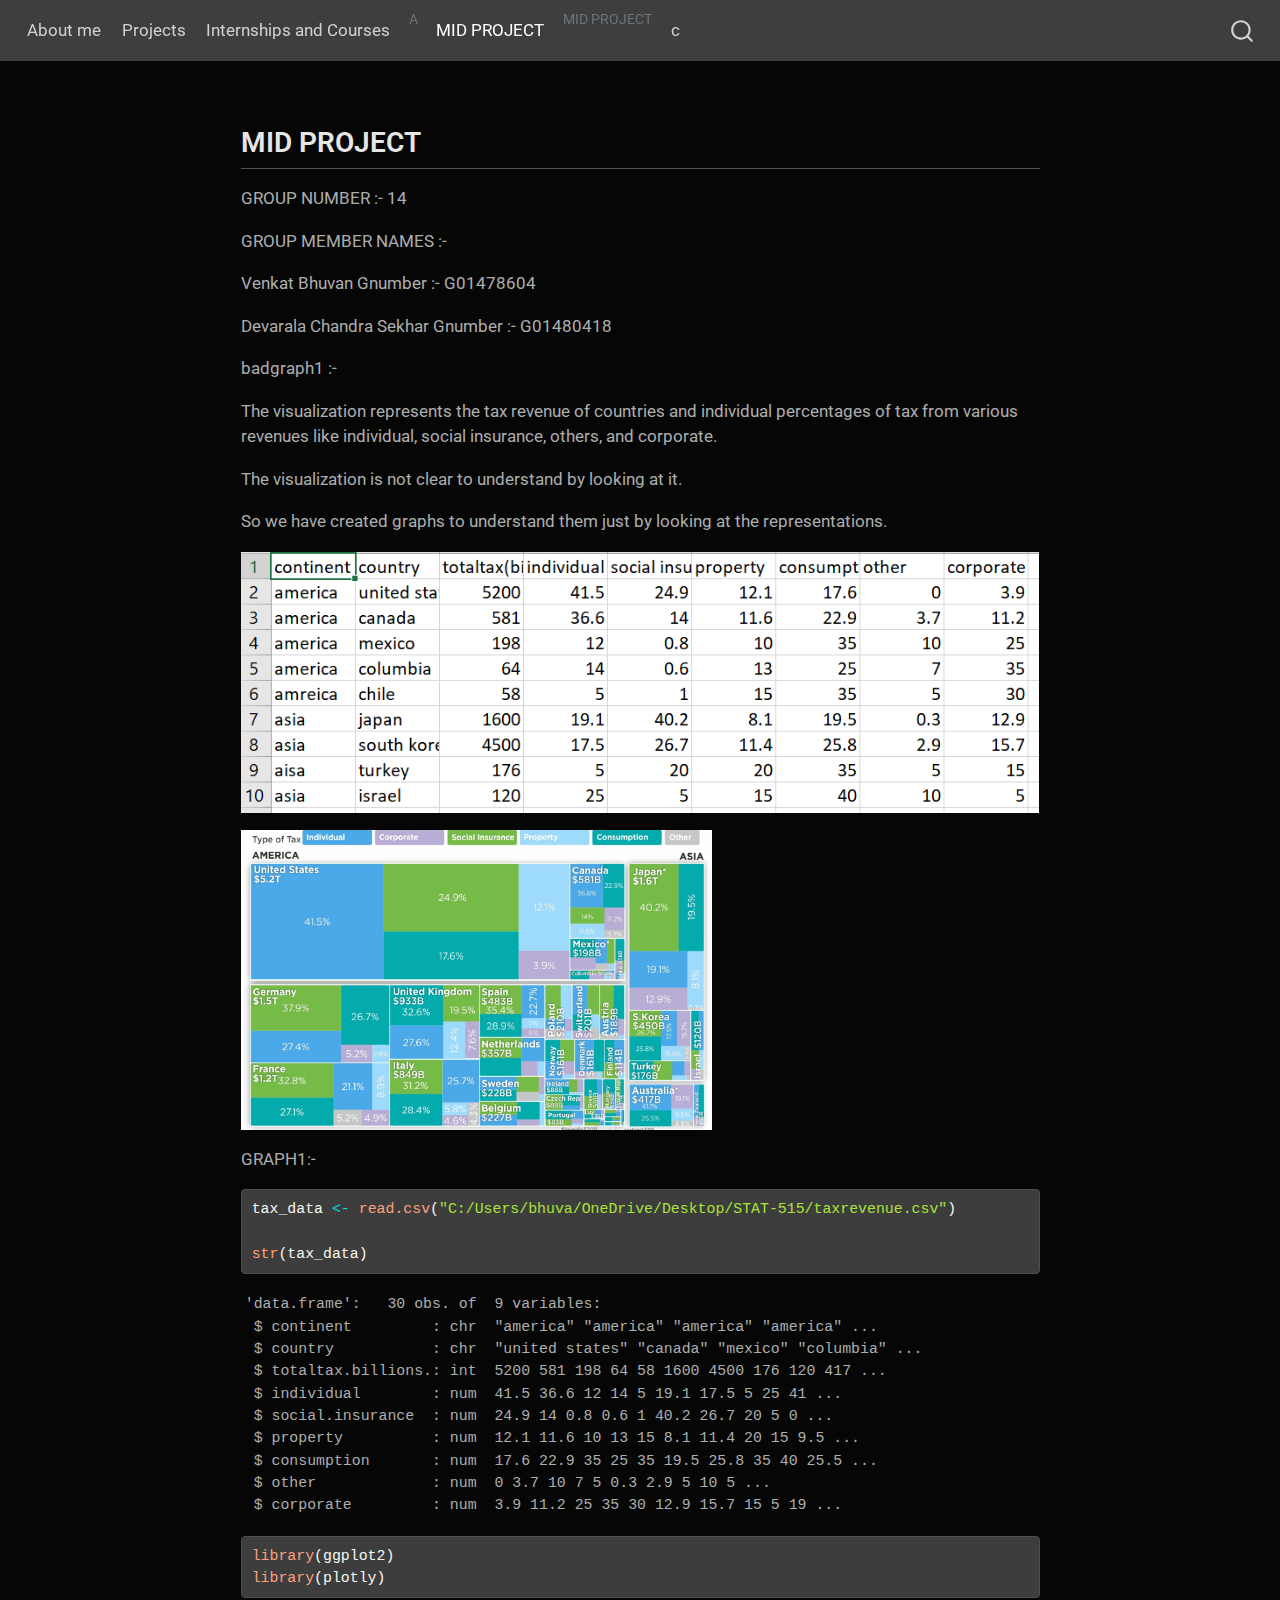
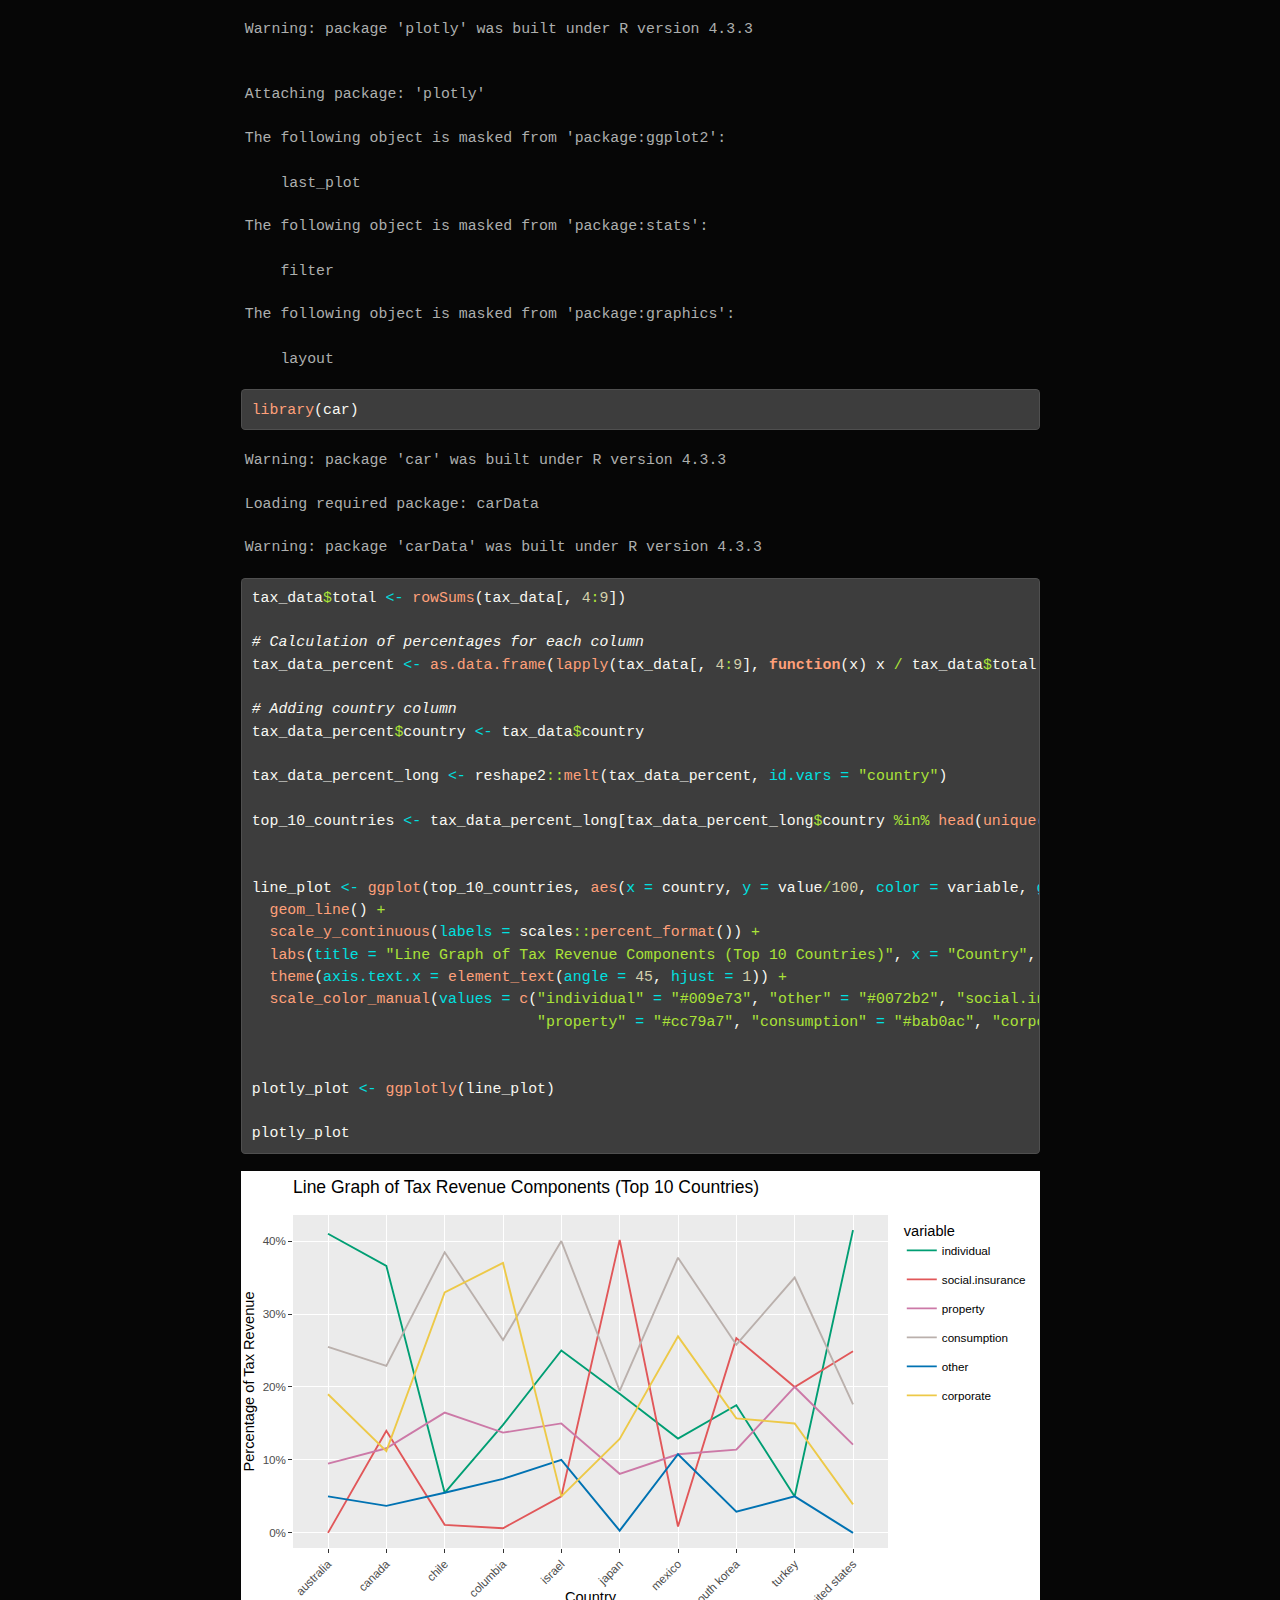
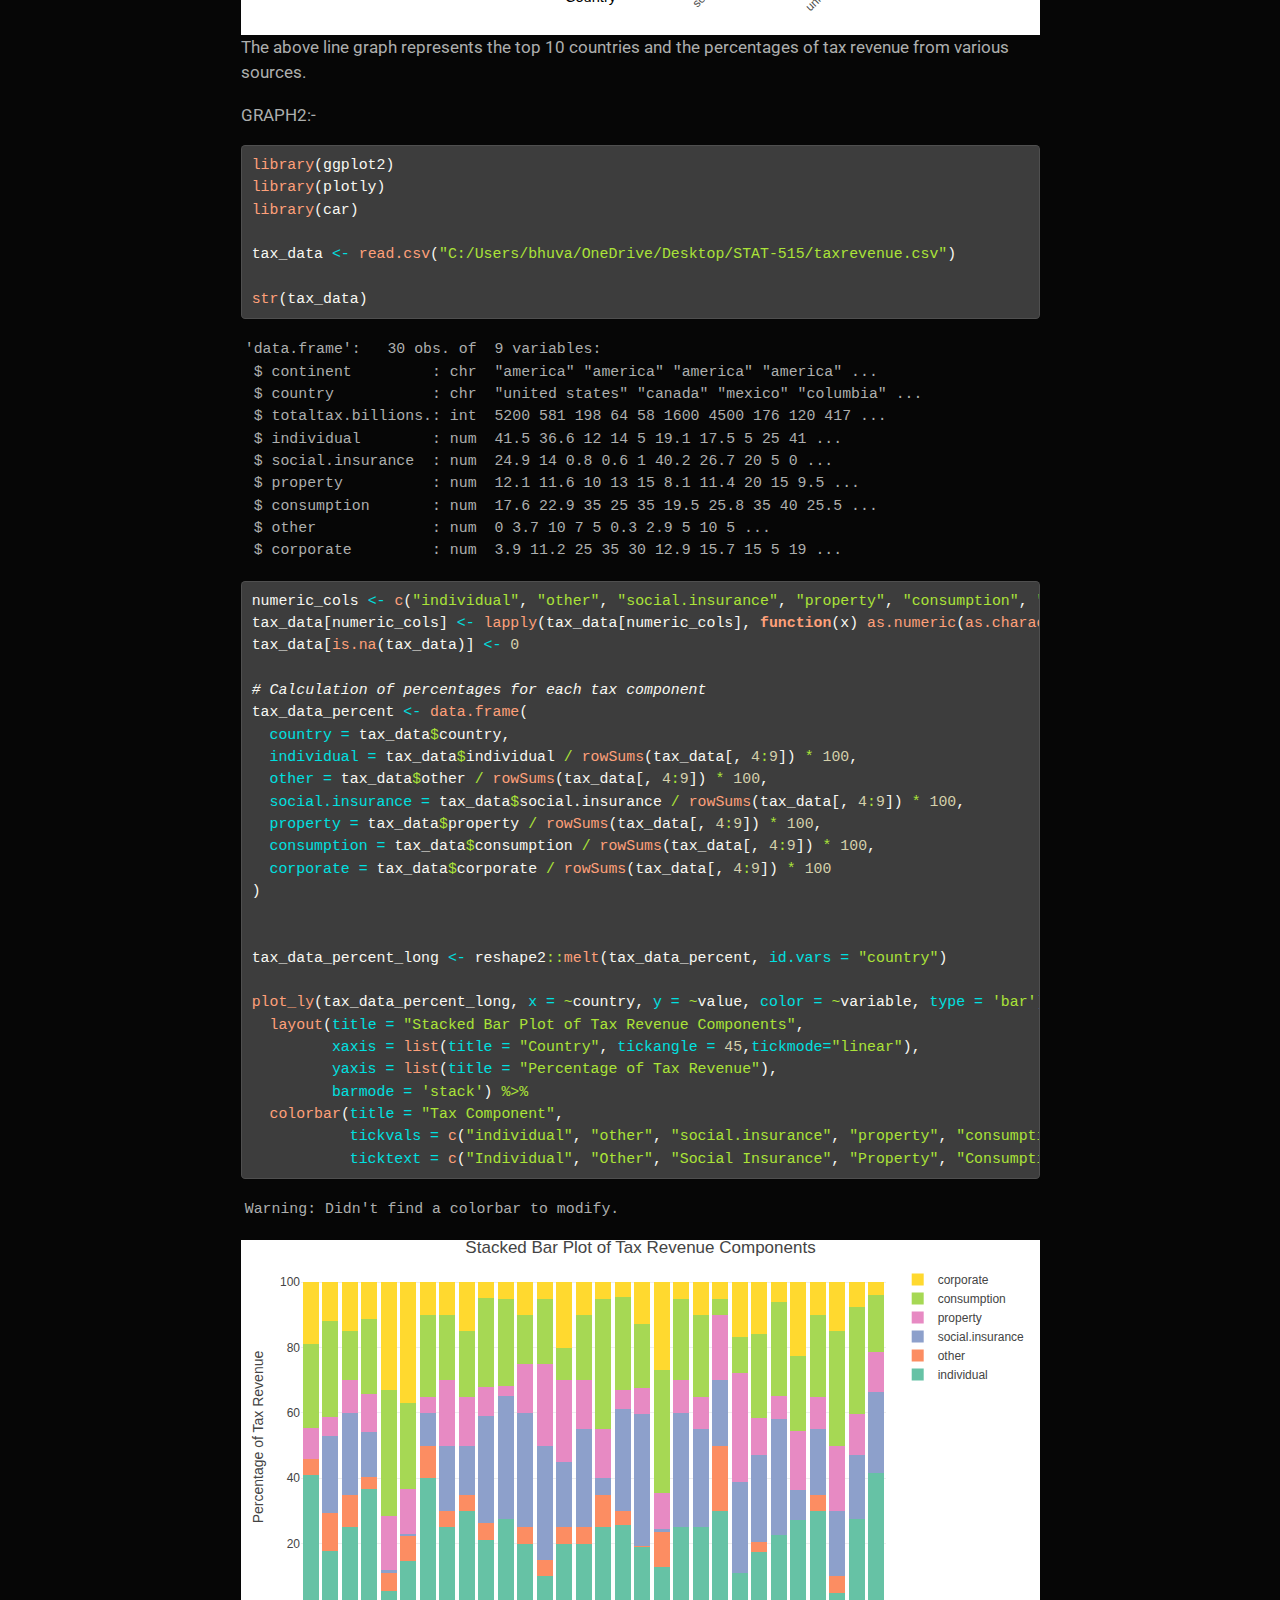
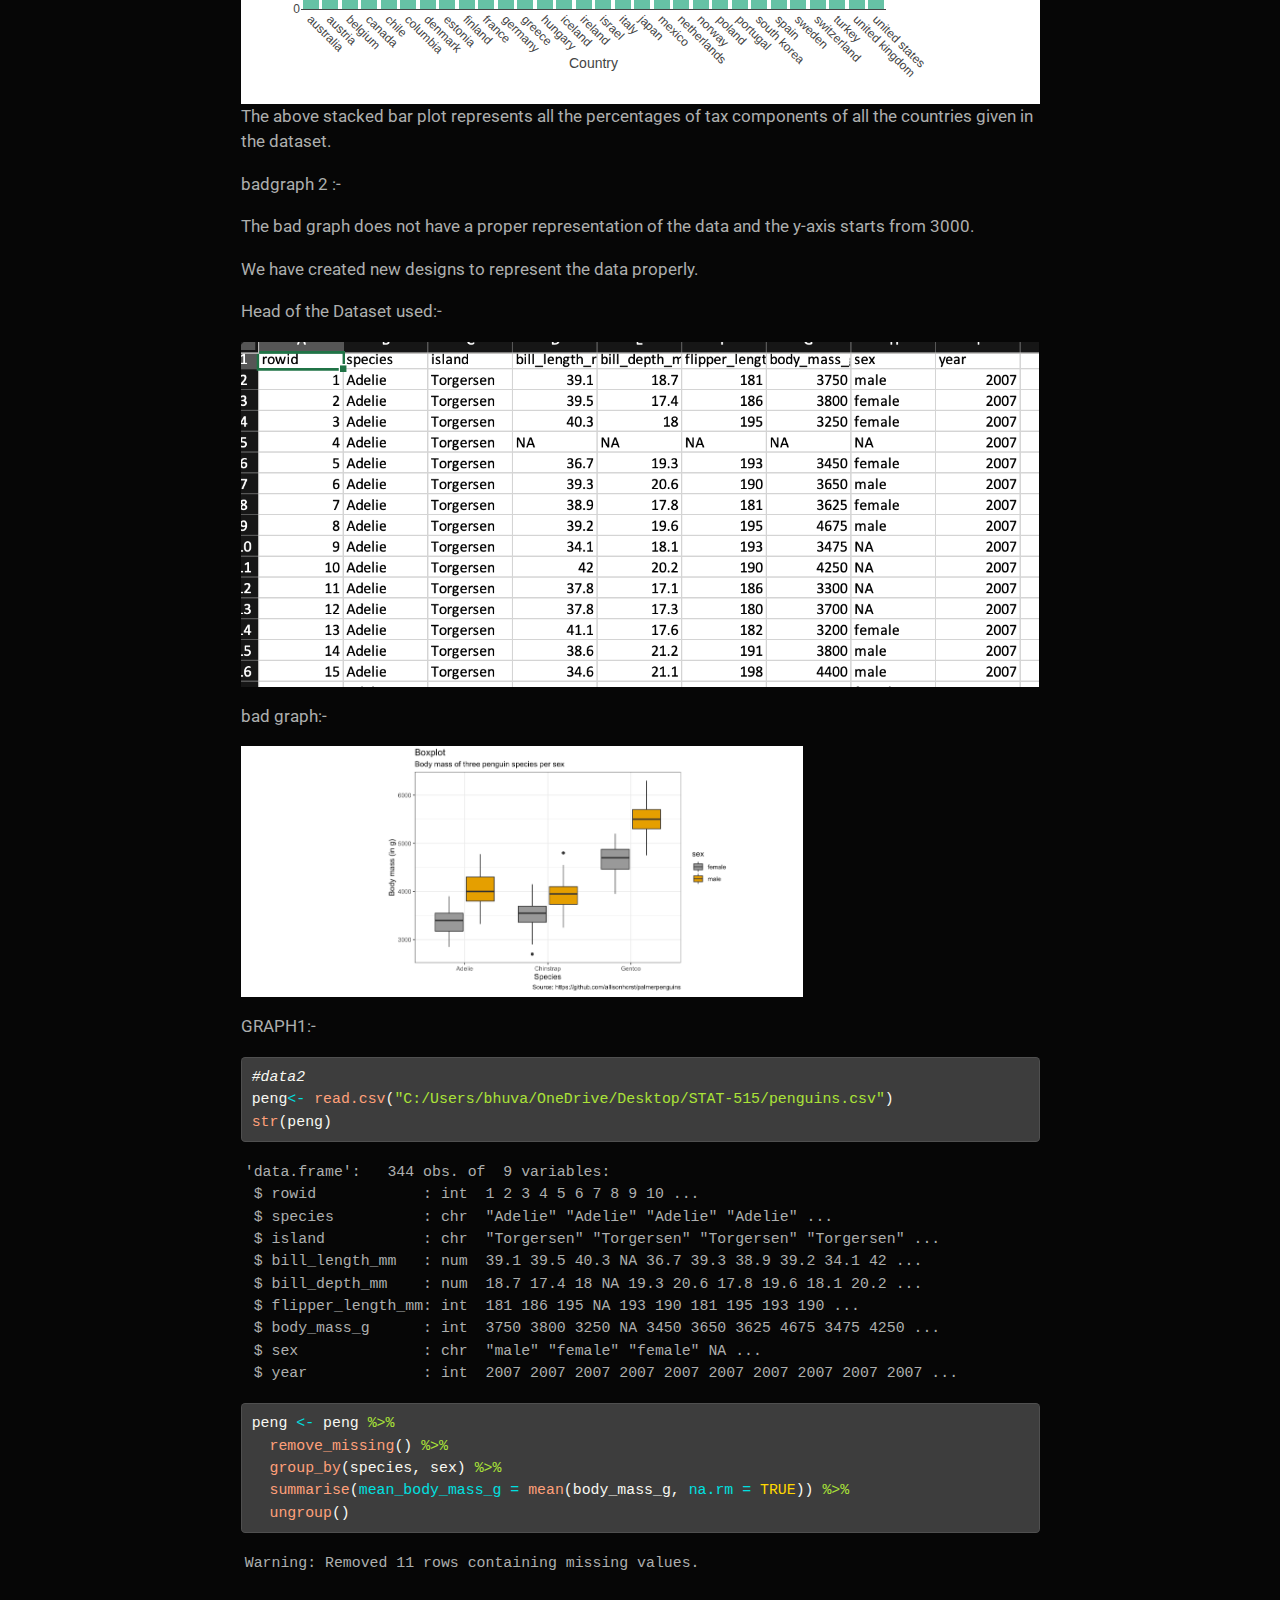
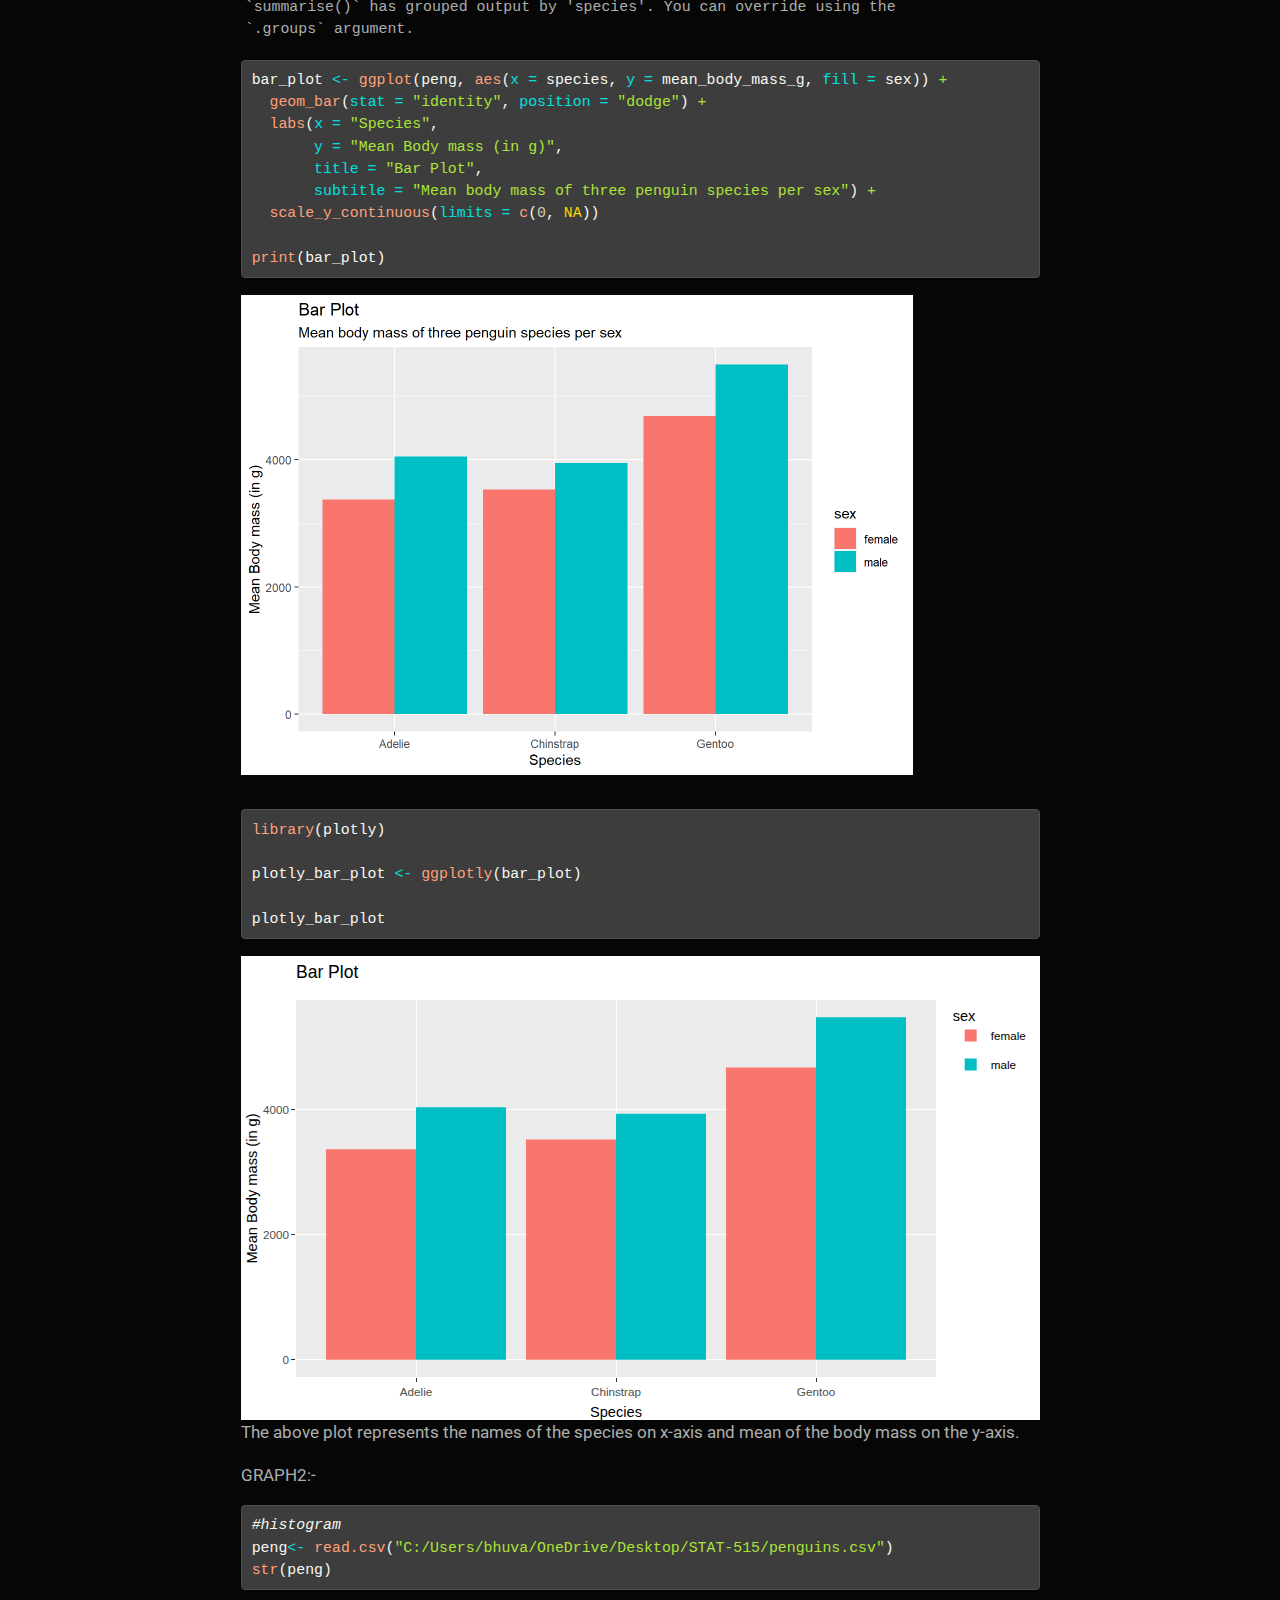
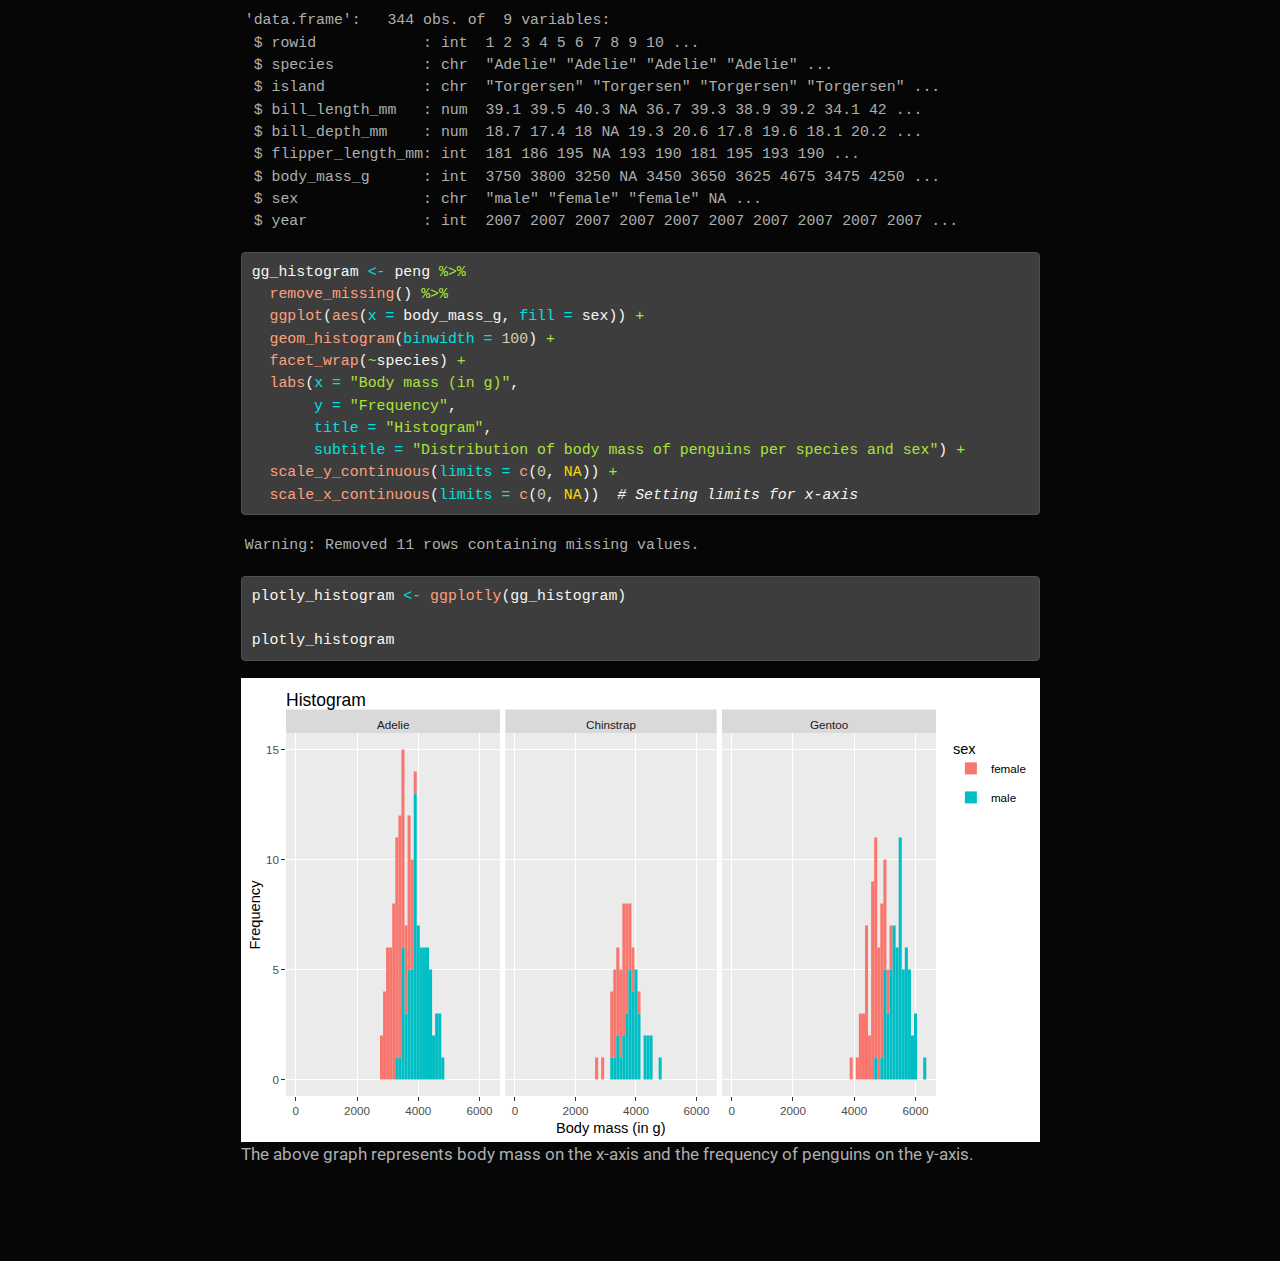
==== docs/midproject.html @ 43cacddb "mid" ====
<!DOCTYPE html>
<html xmlns="http://www.w3.org/1999/xhtml" lang="en" xml:lang="en"><head>

<meta charset="utf-8">
<meta name="generator" content="quarto-1.3.450">

<meta name="viewport" content="width=device-width, initial-scale=1.0, user-scalable=yes">


<title>midproject</title>
<style>
code{white-space: pre-wrap;}
span.smallcaps{font-variant: small-caps;}
div.columns{display: flex; gap: min(4vw, 1.5em);}
div.column{flex: auto; overflow-x: auto;}
div.hanging-indent{margin-left: 1.5em; text-indent: -1.5em;}
ul.task-list{list-style: none;}
ul.task-list li input[type="checkbox"] {
  width: 0.8em;
  margin: 0 0.8em 0.2em -1em; /* quarto-specific, see https://github.com/quarto-dev/quarto-cli/issues/4556 */ 
  vertical-align: middle;
}
/* CSS for syntax highlighting */
pre > code.sourceCode { white-space: pre; position: relative; }
pre > code.sourceCode > span { display: inline-block; line-height: 1.25; }
pre > code.sourceCode > span:empty { height: 1.2em; }
.sourceCode { overflow: visible; }
code.sourceCode > span { color: inherit; text-decoration: inherit; }
div.sourceCode { margin: 1em 0; }
pre.sourceCode { margin: 0; }
@media screen {
div.sourceCode { overflow: auto; }
}
@media print {
pre > code.sourceCode { white-space: pre-wrap; }
pre > code.sourceCode > span { text-indent: -5em; padding-left: 5em; }
}
pre.numberSource code
  { counter-reset: source-line 0; }
pre.numberSource code > span
  { position: relative; left: -4em; counter-increment: source-line; }
pre.numberSource code > span > a:first-child::before
  { content: counter(source-line);
    position: relative; left: -1em; text-align: right; vertical-align: baseline;
    border: none; display: inline-block;
    -webkit-touch-callout: none; -webkit-user-select: none;
    -khtml-user-select: none; -moz-user-select: none;
    -ms-user-select: none; user-select: none;
    padding: 0 4px; width: 4em;
  }
pre.numberSource { margin-left: 3em;  padding-left: 4px; }
div.sourceCode
  {   }
@media screen {
pre > code.sourceCode > span > a:first-child::before { text-decoration: underline; }
}
</style>


<script src="site_libs/quarto-nav/quarto-nav.js"></script>
<script src="site_libs/quarto-nav/headroom.min.js"></script>
<script src="site_libs/clipboard/clipboard.min.js"></script>
<script src="site_libs/quarto-search/autocomplete.umd.js"></script>
<script src="site_libs/quarto-search/fuse.min.js"></script>
<script src="site_libs/quarto-search/quarto-search.js"></script>
<meta name="quarto:offset" content="./">
<script src="site_libs/quarto-html/quarto.js"></script>
<script src="site_libs/quarto-html/popper.min.js"></script>
<script src="site_libs/quarto-html/tippy.umd.min.js"></script>
<script src="site_libs/quarto-html/anchor.min.js"></script>
<link href="site_libs/quarto-html/tippy.css" rel="stylesheet">
<link href="site_libs/quarto-html/quarto-syntax-highlighting-dark.css" rel="stylesheet" id="quarto-text-highlighting-styles">
<script src="site_libs/bootstrap/bootstrap.min.js"></script>
<link href="site_libs/bootstrap/bootstrap-icons.css" rel="stylesheet">
<link href="site_libs/bootstrap/bootstrap.min.css" rel="stylesheet" id="quarto-bootstrap" data-mode="dark">
<script id="quarto-search-options" type="application/json">{
  "location": "navbar",
  "copy-button": false,
  "collapse-after": 3,
  "panel-placement": "end",
  "type": "overlay",
  "limit": 20,
  "language": {
    "search-no-results-text": "No results",
    "search-matching-documents-text": "matching documents",
    "search-copy-link-title": "Copy link to search",
    "search-hide-matches-text": "Hide additional matches",
    "search-more-match-text": "more match in this document",
    "search-more-matches-text": "more matches in this document",
    "search-clear-button-title": "Clear",
    "search-detached-cancel-button-title": "Cancel",
    "search-submit-button-title": "Submit",
    "search-label": "Search"
  }
}</script>
<script src="site_libs/htmlwidgets-1.6.4/htmlwidgets.js"></script>
<script src="site_libs/plotly-binding-4.10.4/plotly.js"></script>
<script src="site_libs/typedarray-0.1/typedarray.min.js"></script>
<script src="site_libs/jquery-3.5.1/jquery.min.js"></script>
<link href="site_libs/crosstalk-1.2.1/css/crosstalk.min.css" rel="stylesheet">
<script src="site_libs/crosstalk-1.2.1/js/crosstalk.min.js"></script>
<link href="site_libs/plotly-htmlwidgets-css-2.11.1/plotly-htmlwidgets.css" rel="stylesheet">
<script src="site_libs/plotly-main-2.11.1/plotly-latest.min.js"></script>


</head>

<body class="nav-fixed fullcontent">

<div id="quarto-search-results"></div>
  <header id="quarto-header" class="headroom fixed-top">
    <nav class="navbar navbar-expand-lg navbar-dark ">
      <div class="navbar-container container-fluid">
            <div id="quarto-search" class="" title="Search"></div>
          <button class="navbar-toggler" type="button" data-bs-toggle="collapse" data-bs-target="#navbarCollapse" aria-controls="navbarCollapse" aria-expanded="false" aria-label="Toggle navigation" onclick="if (window.quartoToggleHeadroom) { window.quartoToggleHeadroom(); }">
  <span class="navbar-toggler-icon"></span>
</button>
          <div class="collapse navbar-collapse" id="navbarCollapse">
            <ul class="navbar-nav navbar-nav-scroll me-auto">
  <li class="nav-item">
    <a class="nav-link" href="./pg1.html" rel="" target="">
 <span class="menu-text">About me</span></a>
  </li>  
  <li class="nav-item">
    <a class="nav-link" href="./pg2.html" rel="" target="">
 <span class="menu-text">Projects</span></a>
  </li>  
  <li class="nav-item">
    <a class="nav-link" href="./pg3.html" rel="" target="">
 <span class="menu-text">Internships and Courses</span></a>
  </li>  
  <li class="dropdown-header">
 <span class="menu-text">A</span></li>
  <li class="nav-item">
    <a class="nav-link active" href="./midproject.html" rel="" target="" aria-current="page">
 <span class="menu-text">MID PROJECT</span></a>
  </li>  
  <li class="dropdown-header">
 <span class="menu-text">Mid Project</span></li>
  <li class="nav-item">
    <a class="nav-link" href="./pg5.html" rel="" target="">
 <span class="menu-text">c</span></a>
  </li>  
</ul>
            <div class="quarto-navbar-tools ms-auto">
</div>
          </div> <!-- /navcollapse -->
      </div> <!-- /container-fluid -->
    </nav>
</header>
<!-- content -->
<div id="quarto-content" class="quarto-container page-columns page-rows-contents page-layout-article page-navbar">
<!-- sidebar -->
<!-- margin-sidebar -->
    
<!-- main -->
<main class="content" id="quarto-document-content">



<section id="mid-project" class="level2">
<h2 class="anchored" data-anchor-id="mid-project">MID PROJECT</h2>
<p>GROUP NUMBER :- 14</p>
<p>GROUP MEMBER NAMES :-</p>
<p>Venkat Bhuvan Gnumber :- G01478604</p>
<p>Devarala Chandra Sekhar Gnumber :- G01480418</p>
<p>badgraph1 :-</p>
<p>The visualization represents the tax revenue of countries and individual percentages of tax from various revenues like individual, social insurance, others, and corporate.</p>
<p>The visualization is not clear to understand by looking at it.</p>
<p>So we have created graphs to understand them just by looking at the representations.</p>
<p><img src="images/Screenshot 2024-03-11 135906.png" class="img-fluid"></p>
<p><img src="images/Screenshot 2024-03-10 205230-01.png" class="img-fluid" width="471"></p>
<p>GRAPH1:-</p>
<div class="cell">
<div class="sourceCode cell-code" id="cb1"><pre class="sourceCode r code-with-copy"><code class="sourceCode r"><span id="cb1-1"><a href="#cb1-1" aria-hidden="true" tabindex="-1"></a>tax_data <span class="ot">&lt;-</span> <span class="fu">read.csv</span>(<span class="st">"C:/Users/bhuva/OneDrive/Desktop/STAT-515/taxrevenue.csv"</span>)</span>
<span id="cb1-2"><a href="#cb1-2" aria-hidden="true" tabindex="-1"></a></span>
<span id="cb1-3"><a href="#cb1-3" aria-hidden="true" tabindex="-1"></a><span class="fu">str</span>(tax_data)</span></code><button title="Copy to Clipboard" class="code-copy-button"><i class="bi"></i></button></pre></div>
<div class="cell-output cell-output-stdout">
<pre><code>'data.frame':   30 obs. of  9 variables:
 $ continent         : chr  "america" "america" "america" "america" ...
 $ country           : chr  "united states" "canada" "mexico" "columbia" ...
 $ totaltax.billions.: int  5200 581 198 64 58 1600 4500 176 120 417 ...
 $ individual        : num  41.5 36.6 12 14 5 19.1 17.5 5 25 41 ...
 $ social.insurance  : num  24.9 14 0.8 0.6 1 40.2 26.7 20 5 0 ...
 $ property          : num  12.1 11.6 10 13 15 8.1 11.4 20 15 9.5 ...
 $ consumption       : num  17.6 22.9 35 25 35 19.5 25.8 35 40 25.5 ...
 $ other             : num  0 3.7 10 7 5 0.3 2.9 5 10 5 ...
 $ corporate         : num  3.9 11.2 25 35 30 12.9 15.7 15 5 19 ...</code></pre>
</div>
</div>
<div class="cell">
<div class="sourceCode cell-code" id="cb3"><pre class="sourceCode r code-with-copy"><code class="sourceCode r"><span id="cb3-1"><a href="#cb3-1" aria-hidden="true" tabindex="-1"></a><span class="fu">library</span>(ggplot2)</span>
<span id="cb3-2"><a href="#cb3-2" aria-hidden="true" tabindex="-1"></a><span class="fu">library</span>(plotly)</span></code><button title="Copy to Clipboard" class="code-copy-button"><i class="bi"></i></button></pre></div>
<div class="cell-output cell-output-stderr">
<pre><code>Warning: package 'plotly' was built under R version 4.3.3</code></pre>
</div>
<div class="cell-output cell-output-stderr">
<pre><code>
Attaching package: 'plotly'</code></pre>
</div>
<div class="cell-output cell-output-stderr">
<pre><code>The following object is masked from 'package:ggplot2':

    last_plot</code></pre>
</div>
<div class="cell-output cell-output-stderr">
<pre><code>The following object is masked from 'package:stats':

    filter</code></pre>
</div>
<div class="cell-output cell-output-stderr">
<pre><code>The following object is masked from 'package:graphics':

    layout</code></pre>
</div>
<div class="sourceCode cell-code" id="cb9"><pre class="sourceCode r code-with-copy"><code class="sourceCode r"><span id="cb9-1"><a href="#cb9-1" aria-hidden="true" tabindex="-1"></a><span class="fu">library</span>(car)</span></code><button title="Copy to Clipboard" class="code-copy-button"><i class="bi"></i></button></pre></div>
<div class="cell-output cell-output-stderr">
<pre><code>Warning: package 'car' was built under R version 4.3.3</code></pre>
</div>
<div class="cell-output cell-output-stderr">
<pre><code>Loading required package: carData</code></pre>
</div>
<div class="cell-output cell-output-stderr">
<pre><code>Warning: package 'carData' was built under R version 4.3.3</code></pre>
</div>
<div class="sourceCode cell-code" id="cb13"><pre class="sourceCode r code-with-copy"><code class="sourceCode r"><span id="cb13-1"><a href="#cb13-1" aria-hidden="true" tabindex="-1"></a>tax_data<span class="sc">$</span>total <span class="ot">&lt;-</span> <span class="fu">rowSums</span>(tax_data[, <span class="dv">4</span><span class="sc">:</span><span class="dv">9</span>])</span>
<span id="cb13-2"><a href="#cb13-2" aria-hidden="true" tabindex="-1"></a></span>
<span id="cb13-3"><a href="#cb13-3" aria-hidden="true" tabindex="-1"></a><span class="co"># Calculation of percentages for each column</span></span>
<span id="cb13-4"><a href="#cb13-4" aria-hidden="true" tabindex="-1"></a>tax_data_percent <span class="ot">&lt;-</span> <span class="fu">as.data.frame</span>(<span class="fu">lapply</span>(tax_data[, <span class="dv">4</span><span class="sc">:</span><span class="dv">9</span>], <span class="cf">function</span>(x) x <span class="sc">/</span> tax_data<span class="sc">$</span>total <span class="sc">*</span> <span class="dv">100</span>))</span>
<span id="cb13-5"><a href="#cb13-5" aria-hidden="true" tabindex="-1"></a></span>
<span id="cb13-6"><a href="#cb13-6" aria-hidden="true" tabindex="-1"></a><span class="co"># Adding country column</span></span>
<span id="cb13-7"><a href="#cb13-7" aria-hidden="true" tabindex="-1"></a>tax_data_percent<span class="sc">$</span>country <span class="ot">&lt;-</span> tax_data<span class="sc">$</span>country</span>
<span id="cb13-8"><a href="#cb13-8" aria-hidden="true" tabindex="-1"></a></span>
<span id="cb13-9"><a href="#cb13-9" aria-hidden="true" tabindex="-1"></a>tax_data_percent_long <span class="ot">&lt;-</span> reshape2<span class="sc">::</span><span class="fu">melt</span>(tax_data_percent, <span class="at">id.vars =</span> <span class="st">"country"</span>)</span>
<span id="cb13-10"><a href="#cb13-10" aria-hidden="true" tabindex="-1"></a></span>
<span id="cb13-11"><a href="#cb13-11" aria-hidden="true" tabindex="-1"></a>top_10_countries <span class="ot">&lt;-</span> tax_data_percent_long[tax_data_percent_long<span class="sc">$</span>country <span class="sc">%in%</span> <span class="fu">head</span>(<span class="fu">unique</span>(tax_data_percent_long<span class="sc">$</span>country), <span class="dv">10</span>), ]</span>
<span id="cb13-12"><a href="#cb13-12" aria-hidden="true" tabindex="-1"></a></span>
<span id="cb13-13"><a href="#cb13-13" aria-hidden="true" tabindex="-1"></a></span>
<span id="cb13-14"><a href="#cb13-14" aria-hidden="true" tabindex="-1"></a>line_plot <span class="ot">&lt;-</span> <span class="fu">ggplot</span>(top_10_countries, <span class="fu">aes</span>(<span class="at">x =</span> country, <span class="at">y =</span> value<span class="sc">/</span><span class="dv">100</span>, <span class="at">color =</span> variable, <span class="at">group =</span> variable)) <span class="sc">+</span></span>
<span id="cb13-15"><a href="#cb13-15" aria-hidden="true" tabindex="-1"></a>  <span class="fu">geom_line</span>() <span class="sc">+</span></span>
<span id="cb13-16"><a href="#cb13-16" aria-hidden="true" tabindex="-1"></a>  <span class="fu">scale_y_continuous</span>(<span class="at">labels =</span> scales<span class="sc">::</span><span class="fu">percent_format</span>()) <span class="sc">+</span></span>
<span id="cb13-17"><a href="#cb13-17" aria-hidden="true" tabindex="-1"></a>  <span class="fu">labs</span>(<span class="at">title =</span> <span class="st">"Line Graph of Tax Revenue Components (Top 10 Countries)"</span>, <span class="at">x =</span> <span class="st">"Country"</span>, <span class="at">y =</span> <span class="st">"Percentage of Tax Revenue"</span>) <span class="sc">+</span></span>
<span id="cb13-18"><a href="#cb13-18" aria-hidden="true" tabindex="-1"></a>  <span class="fu">theme</span>(<span class="at">axis.text.x =</span> <span class="fu">element_text</span>(<span class="at">angle =</span> <span class="dv">45</span>, <span class="at">hjust =</span> <span class="dv">1</span>)) <span class="sc">+</span></span>
<span id="cb13-19"><a href="#cb13-19" aria-hidden="true" tabindex="-1"></a>  <span class="fu">scale_color_manual</span>(<span class="at">values =</span> <span class="fu">c</span>(<span class="st">"individual"</span> <span class="ot">=</span> <span class="st">"#009e73"</span>, <span class="st">"other"</span> <span class="ot">=</span> <span class="st">"#0072b2"</span>, <span class="st">"social.insurance"</span> <span class="ot">=</span> <span class="st">"#e15759"</span>, </span>
<span id="cb13-20"><a href="#cb13-20" aria-hidden="true" tabindex="-1"></a>                                <span class="st">"property"</span> <span class="ot">=</span> <span class="st">"#cc79a7"</span>, <span class="st">"consumption"</span> <span class="ot">=</span> <span class="st">"#bab0ac"</span>, <span class="st">"corporate"</span> <span class="ot">=</span> <span class="st">"#edc948"</span>))</span>
<span id="cb13-21"><a href="#cb13-21" aria-hidden="true" tabindex="-1"></a></span>
<span id="cb13-22"><a href="#cb13-22" aria-hidden="true" tabindex="-1"></a></span>
<span id="cb13-23"><a href="#cb13-23" aria-hidden="true" tabindex="-1"></a>plotly_plot <span class="ot">&lt;-</span> <span class="fu">ggplotly</span>(line_plot)</span>
<span id="cb13-24"><a href="#cb13-24" aria-hidden="true" tabindex="-1"></a></span>
<span id="cb13-25"><a href="#cb13-25" aria-hidden="true" tabindex="-1"></a>plotly_plot</span></code><button title="Copy to Clipboard" class="code-copy-button"><i class="bi"></i></button></pre></div>
<div class="cell-output-display">
<div class="plotly html-widget html-fill-item" id="htmlwidget-5d0683abc6345b2e4018" style="width:100%;height:464px;"></div>
<script type="application/json" data-for="htmlwidget-5d0683abc6345b2e4018">{"x":{"data":[{"x":[1,2,3,4,5,6,7,8,9,10],"y":[0.40999999999999998,0.36599999999999999,0.054945054945054944,0.14799154334038056,0.25,0.19080919080919082,0.12931034482758622,0.17499999999999999,0.050000000000000003,0.41499999999999998],"text":["country: australia<br />value/100: 0.410000000<br />variable: individual<br />variable: individual","country: canada<br />value/100: 0.366000000<br />variable: individual<br />variable: individual","country: chile<br />value/100: 0.054945055<br />variable: individual<br />variable: individual","country: columbia<br />value/100: 0.147991543<br />variable: individual<br />variable: individual","country: israel<br />value/100: 0.250000000<br />variable: individual<br />variable: individual","country: japan<br />value/100: 0.190809191<br />variable: individual<br />variable: individual","country: mexico<br />value/100: 0.129310345<br />variable: individual<br />variable: individual","country: south korea<br />value/100: 0.175000000<br />variable: individual<br />variable: individual","country: turkey<br />value/100: 0.050000000<br />variable: individual<br />variable: individual","country: united states<br />value/100: 0.415000000<br />variable: individual<br />variable: individual"],"type":"scatter","mode":"lines","line":{"width":1.8897637795275593,"color":"rgba(0,158,115,1)","dash":"solid"},"hoveron":"points","name":"individual","legendgroup":"individual","showlegend":true,"xaxis":"x","yaxis":"y","hoverinfo":"text","frame":null},{"x":[1,2,3,4,5,6,7,8,9,10],"y":[0,0.14000000000000001,0.01098901098901099,0.0063424947145877377,0.050000000000000003,0.4015984015984016,0.0086206896551724137,0.26700000000000002,0.20000000000000001,0.249],"text":["country: australia<br />value/100: 0.000000000<br />variable: social.insurance<br />variable: social.insurance","country: canada<br />value/100: 0.140000000<br />variable: social.insurance<br />variable: social.insurance","country: chile<br />value/100: 0.010989011<br />variable: social.insurance<br />variable: social.insurance","country: columbia<br />value/100: 0.006342495<br />variable: social.insurance<br />variable: social.insurance","country: israel<br />value/100: 0.050000000<br />variable: social.insurance<br />variable: social.insurance","country: japan<br />value/100: 0.401598402<br />variable: social.insurance<br />variable: social.insurance","country: mexico<br />value/100: 0.008620690<br />variable: social.insurance<br />variable: social.insurance","country: south korea<br />value/100: 0.267000000<br />variable: social.insurance<br />variable: social.insurance","country: turkey<br />value/100: 0.200000000<br />variable: social.insurance<br />variable: social.insurance","country: united states<br />value/100: 0.249000000<br />variable: social.insurance<br />variable: social.insurance"],"type":"scatter","mode":"lines","line":{"width":1.8897637795275593,"color":"rgba(225,87,89,1)","dash":"solid"},"hoveron":"points","name":"social.insurance","legendgroup":"social.insurance","showlegend":true,"xaxis":"x","yaxis":"y","hoverinfo":"text","frame":null},{"x":[1,2,3,4,5,6,7,8,9,10],"y":[0.095000000000000001,0.11599999999999999,0.1648351648351648,0.13742071881606766,0.14999999999999999,0.080919080919080913,0.10775862068965518,0.114,0.20000000000000001,0.121],"text":["country: australia<br />value/100: 0.095000000<br />variable: property<br />variable: property","country: canada<br />value/100: 0.116000000<br />variable: property<br />variable: property","country: chile<br />value/100: 0.164835165<br />variable: property<br />variable: property","country: columbia<br />value/100: 0.137420719<br />variable: property<br />variable: property","country: israel<br />value/100: 0.150000000<br />variable: property<br />variable: property","country: japan<br />value/100: 0.080919081<br />variable: property<br />variable: property","country: mexico<br />value/100: 0.107758621<br />variable: property<br />variable: property","country: south korea<br />value/100: 0.114000000<br />variable: property<br />variable: property","country: turkey<br />value/100: 0.200000000<br />variable: property<br />variable: property","country: united states<br />value/100: 0.121000000<br />variable: property<br />variable: property"],"type":"scatter","mode":"lines","line":{"width":1.8897637795275593,"color":"rgba(204,121,167,1)","dash":"solid"},"hoveron":"points","name":"property","legendgroup":"property","showlegend":true,"xaxis":"x","yaxis":"y","hoverinfo":"text","frame":null},{"x":[1,2,3,4,5,6,7,8,9,10],"y":[0.255,0.22899999999999998,0.38461538461538469,0.26427061310782241,0.40000000000000002,0.19480519480519479,0.37715517241379309,0.25800000000000001,0.34999999999999998,0.17600000000000002],"text":["country: australia<br />value/100: 0.255000000<br />variable: consumption<br />variable: consumption","country: canada<br />value/100: 0.229000000<br />variable: consumption<br />variable: consumption","country: chile<br />value/100: 0.384615385<br />variable: consumption<br />variable: consumption","country: columbia<br />value/100: 0.264270613<br />variable: consumption<br />variable: consumption","country: israel<br />value/100: 0.400000000<br />variable: consumption<br />variable: consumption","country: japan<br />value/100: 0.194805195<br />variable: consumption<br />variable: consumption","country: mexico<br />value/100: 0.377155172<br />variable: consumption<br />variable: consumption","country: south korea<br />value/100: 0.258000000<br />variable: consumption<br />variable: consumption","country: turkey<br />value/100: 0.350000000<br />variable: consumption<br />variable: consumption","country: united states<br />value/100: 0.176000000<br />variable: consumption<br />variable: consumption"],"type":"scatter","mode":"lines","line":{"width":1.8897637795275593,"color":"rgba(186,176,172,1)","dash":"solid"},"hoveron":"points","name":"consumption","legendgroup":"consumption","showlegend":true,"xaxis":"x","yaxis":"y","hoverinfo":"text","frame":null},{"x":[1,2,3,4,5,6,7,8,9,10],"y":[0.050000000000000003,0.037000000000000005,0.054945054945054944,0.07399577167019028,0.10000000000000001,0.0029970029970029966,0.10775862068965518,0.028999999999999998,0.050000000000000003,0],"text":["country: australia<br />value/100: 0.050000000<br />variable: other<br />variable: other","country: canada<br />value/100: 0.037000000<br />variable: other<br />variable: other","country: chile<br />value/100: 0.054945055<br />variable: other<br />variable: other","country: columbia<br />value/100: 0.073995772<br />variable: other<br />variable: other","country: israel<br />value/100: 0.100000000<br />variable: other<br />variable: other","country: japan<br />value/100: 0.002997003<br />variable: other<br />variable: other","country: mexico<br />value/100: 0.107758621<br />variable: other<br />variable: other","country: south korea<br />value/100: 0.029000000<br />variable: other<br />variable: other","country: turkey<br />value/100: 0.050000000<br />variable: other<br />variable: other","country: united states<br />value/100: 0.000000000<br />variable: other<br />variable: other"],"type":"scatter","mode":"lines","line":{"width":1.8897637795275593,"color":"rgba(0,114,178,1)","dash":"solid"},"hoveron":"points","name":"other","legendgroup":"other","showlegend":true,"xaxis":"x","yaxis":"y","hoverinfo":"text","frame":null},{"x":[1,2,3,4,5,6,7,8,9,10],"y":[0.19,0.11199999999999999,0.32967032967032961,0.3699788583509514,0.050000000000000003,0.12887112887112886,0.26939655172413796,0.157,0.14999999999999999,0.039],"text":["country: australia<br />value/100: 0.190000000<br />variable: corporate<br />variable: corporate","country: canada<br />value/100: 0.112000000<br />variable: corporate<br />variable: corporate","country: chile<br />value/100: 0.329670330<br />variable: corporate<br />variable: corporate","country: columbia<br />value/100: 0.369978858<br />variable: corporate<br />variable: corporate","country: israel<br />value/100: 0.050000000<br />variable: corporate<br />variable: corporate","country: japan<br />value/100: 0.128871129<br />variable: corporate<br />variable: corporate","country: mexico<br />value/100: 0.269396552<br />variable: corporate<br />variable: corporate","country: south korea<br />value/100: 0.157000000<br />variable: corporate<br />variable: corporate","country: turkey<br />value/100: 0.150000000<br />variable: corporate<br />variable: corporate","country: united states<br />value/100: 0.039000000<br />variable: corporate<br />variable: corporate"],"type":"scatter","mode":"lines","line":{"width":1.8897637795275593,"color":"rgba(237,201,72,1)","dash":"solid"},"hoveron":"points","name":"corporate","legendgroup":"corporate","showlegend":true,"xaxis":"x","yaxis":"y","hoverinfo":"text","frame":null}],"layout":{"margin":{"t":43.762557077625573,"r":7.3059360730593621,"b":68.877629846825656,"l":43.105022831050235},"plot_bgcolor":"rgba(235,235,235,1)","paper_bgcolor":"rgba(255,255,255,1)","font":{"color":"rgba(0,0,0,1)","family":"","size":14.611872146118724},"title":{"text":"Line Graph of Tax Revenue Components (Top 10 Countries)","font":{"color":"rgba(0,0,0,1)","family":"","size":17.534246575342465},"x":0,"xref":"paper"},"xaxis":{"domain":[0,1],"automargin":true,"type":"linear","autorange":false,"range":[0.40000000000000002,10.6],"tickmode":"array","ticktext":["australia","canada","chile","columbia","israel","japan","mexico","south korea","turkey","united states"],"tickvals":[1,2,3,4,5,6.0000000000000009,7,8,9,10],"categoryorder":"array","categoryarray":["australia","canada","chile","columbia","israel","japan","mexico","south korea","turkey","united states"],"nticks":null,"ticks":"outside","tickcolor":"rgba(51,51,51,1)","ticklen":3.6529680365296811,"tickwidth":0.66417600664176002,"showticklabels":true,"tickfont":{"color":"rgba(77,77,77,1)","family":"","size":11.68949771689498},"tickangle":-45,"showline":false,"linecolor":null,"linewidth":0,"showgrid":true,"gridcolor":"rgba(255,255,255,1)","gridwidth":0.66417600664176002,"zeroline":false,"anchor":"y","title":{"text":"Country","font":{"color":"rgba(0,0,0,1)","family":"","size":14.611872146118724}},"hoverformat":".2f"},"yaxis":{"domain":[0,1],"automargin":true,"type":"linear","autorange":false,"range":[-0.020750000000000001,0.43574999999999997],"tickmode":"array","ticktext":["0%","10%","20%","30%","40%"],"tickvals":[0,0.10000000000000001,0.20000000000000001,0.30000000000000004,0.40000000000000002],"categoryorder":"array","categoryarray":["0%","10%","20%","30%","40%"],"nticks":null,"ticks":"outside","tickcolor":"rgba(51,51,51,1)","ticklen":3.6529680365296811,"tickwidth":0.66417600664176002,"showticklabels":true,"tickfont":{"color":"rgba(77,77,77,1)","family":"","size":11.68949771689498},"tickangle":-0,"showline":false,"linecolor":null,"linewidth":0,"showgrid":true,"gridcolor":"rgba(255,255,255,1)","gridwidth":0.66417600664176002,"zeroline":false,"anchor":"x","title":{"text":"Percentage of Tax Revenue","font":{"color":"rgba(0,0,0,1)","family":"","size":14.611872146118724}},"hoverformat":".2f"},"shapes":[{"type":"rect","fillcolor":null,"line":{"color":null,"width":0,"linetype":[]},"yref":"paper","xref":"paper","x0":0,"x1":1,"y0":0,"y1":1}],"showlegend":true,"legend":{"bgcolor":"rgba(255,255,255,1)","bordercolor":"transparent","borderwidth":1.8897637795275593,"font":{"color":"rgba(0,0,0,1)","family":"","size":11.68949771689498},"title":{"text":"variable","font":{"color":"rgba(0,0,0,1)","family":"","size":14.611872146118724}}},"hovermode":"closest","barmode":"relative"},"config":{"doubleClick":"reset","modeBarButtonsToAdd":["hoverclosest","hovercompare"],"showSendToCloud":false},"source":"A","attrs":{"82079fa2b03":{"x":{},"y":{},"colour":{},"type":"scatter"}},"cur_data":"82079fa2b03","visdat":{"82079fa2b03":["function (y) ","x"]},"highlight":{"on":"plotly_click","persistent":false,"dynamic":false,"selectize":false,"opacityDim":0.20000000000000001,"selected":{"opacity":1},"debounce":0},"shinyEvents":["plotly_hover","plotly_click","plotly_selected","plotly_relayout","plotly_brushed","plotly_brushing","plotly_clickannotation","plotly_doubleclick","plotly_deselect","plotly_afterplot","plotly_sunburstclick"],"base_url":"https://plot.ly"},"evals":[],"jsHooks":[]}</script>
</div>
</div>
<p>The above line graph represents the top 10 countries and the percentages of tax revenue from various sources.</p>
<p>GRAPH2:-</p>
<div class="cell">
<div class="sourceCode cell-code" id="cb14"><pre class="sourceCode r code-with-copy"><code class="sourceCode r"><span id="cb14-1"><a href="#cb14-1" aria-hidden="true" tabindex="-1"></a><span class="fu">library</span>(ggplot2)</span>
<span id="cb14-2"><a href="#cb14-2" aria-hidden="true" tabindex="-1"></a><span class="fu">library</span>(plotly)</span>
<span id="cb14-3"><a href="#cb14-3" aria-hidden="true" tabindex="-1"></a><span class="fu">library</span>(car)</span>
<span id="cb14-4"><a href="#cb14-4" aria-hidden="true" tabindex="-1"></a></span>
<span id="cb14-5"><a href="#cb14-5" aria-hidden="true" tabindex="-1"></a>tax_data <span class="ot">&lt;-</span> <span class="fu">read.csv</span>(<span class="st">"C:/Users/bhuva/OneDrive/Desktop/STAT-515/taxrevenue.csv"</span>)</span>
<span id="cb14-6"><a href="#cb14-6" aria-hidden="true" tabindex="-1"></a></span>
<span id="cb14-7"><a href="#cb14-7" aria-hidden="true" tabindex="-1"></a><span class="fu">str</span>(tax_data)</span></code><button title="Copy to Clipboard" class="code-copy-button"><i class="bi"></i></button></pre></div>
<div class="cell-output cell-output-stdout">
<pre><code>'data.frame':   30 obs. of  9 variables:
 $ continent         : chr  "america" "america" "america" "america" ...
 $ country           : chr  "united states" "canada" "mexico" "columbia" ...
 $ totaltax.billions.: int  5200 581 198 64 58 1600 4500 176 120 417 ...
 $ individual        : num  41.5 36.6 12 14 5 19.1 17.5 5 25 41 ...
 $ social.insurance  : num  24.9 14 0.8 0.6 1 40.2 26.7 20 5 0 ...
 $ property          : num  12.1 11.6 10 13 15 8.1 11.4 20 15 9.5 ...
 $ consumption       : num  17.6 22.9 35 25 35 19.5 25.8 35 40 25.5 ...
 $ other             : num  0 3.7 10 7 5 0.3 2.9 5 10 5 ...
 $ corporate         : num  3.9 11.2 25 35 30 12.9 15.7 15 5 19 ...</code></pre>
</div>
<div class="sourceCode cell-code" id="cb16"><pre class="sourceCode r code-with-copy"><code class="sourceCode r"><span id="cb16-1"><a href="#cb16-1" aria-hidden="true" tabindex="-1"></a>numeric_cols <span class="ot">&lt;-</span> <span class="fu">c</span>(<span class="st">"individual"</span>, <span class="st">"other"</span>, <span class="st">"social.insurance"</span>, <span class="st">"property"</span>, <span class="st">"consumption"</span>, <span class="st">"corporate"</span>)</span>
<span id="cb16-2"><a href="#cb16-2" aria-hidden="true" tabindex="-1"></a>tax_data[numeric_cols] <span class="ot">&lt;-</span> <span class="fu">lapply</span>(tax_data[numeric_cols], <span class="cf">function</span>(x) <span class="fu">as.numeric</span>(<span class="fu">as.character</span>(x)))</span>
<span id="cb16-3"><a href="#cb16-3" aria-hidden="true" tabindex="-1"></a>tax_data[<span class="fu">is.na</span>(tax_data)] <span class="ot">&lt;-</span> <span class="dv">0</span>  </span>
<span id="cb16-4"><a href="#cb16-4" aria-hidden="true" tabindex="-1"></a></span>
<span id="cb16-5"><a href="#cb16-5" aria-hidden="true" tabindex="-1"></a><span class="co"># Calculation of percentages for each tax component</span></span>
<span id="cb16-6"><a href="#cb16-6" aria-hidden="true" tabindex="-1"></a>tax_data_percent <span class="ot">&lt;-</span> <span class="fu">data.frame</span>(</span>
<span id="cb16-7"><a href="#cb16-7" aria-hidden="true" tabindex="-1"></a>  <span class="at">country =</span> tax_data<span class="sc">$</span>country,</span>
<span id="cb16-8"><a href="#cb16-8" aria-hidden="true" tabindex="-1"></a>  <span class="at">individual =</span> tax_data<span class="sc">$</span>individual <span class="sc">/</span> <span class="fu">rowSums</span>(tax_data[, <span class="dv">4</span><span class="sc">:</span><span class="dv">9</span>]) <span class="sc">*</span> <span class="dv">100</span>,</span>
<span id="cb16-9"><a href="#cb16-9" aria-hidden="true" tabindex="-1"></a>  <span class="at">other =</span> tax_data<span class="sc">$</span>other <span class="sc">/</span> <span class="fu">rowSums</span>(tax_data[, <span class="dv">4</span><span class="sc">:</span><span class="dv">9</span>]) <span class="sc">*</span> <span class="dv">100</span>,</span>
<span id="cb16-10"><a href="#cb16-10" aria-hidden="true" tabindex="-1"></a>  <span class="at">social.insurance =</span> tax_data<span class="sc">$</span>social.insurance <span class="sc">/</span> <span class="fu">rowSums</span>(tax_data[, <span class="dv">4</span><span class="sc">:</span><span class="dv">9</span>]) <span class="sc">*</span> <span class="dv">100</span>,</span>
<span id="cb16-11"><a href="#cb16-11" aria-hidden="true" tabindex="-1"></a>  <span class="at">property =</span> tax_data<span class="sc">$</span>property <span class="sc">/</span> <span class="fu">rowSums</span>(tax_data[, <span class="dv">4</span><span class="sc">:</span><span class="dv">9</span>]) <span class="sc">*</span> <span class="dv">100</span>,</span>
<span id="cb16-12"><a href="#cb16-12" aria-hidden="true" tabindex="-1"></a>  <span class="at">consumption =</span> tax_data<span class="sc">$</span>consumption <span class="sc">/</span> <span class="fu">rowSums</span>(tax_data[, <span class="dv">4</span><span class="sc">:</span><span class="dv">9</span>]) <span class="sc">*</span> <span class="dv">100</span>,</span>
<span id="cb16-13"><a href="#cb16-13" aria-hidden="true" tabindex="-1"></a>  <span class="at">corporate =</span> tax_data<span class="sc">$</span>corporate <span class="sc">/</span> <span class="fu">rowSums</span>(tax_data[, <span class="dv">4</span><span class="sc">:</span><span class="dv">9</span>]) <span class="sc">*</span> <span class="dv">100</span></span>
<span id="cb16-14"><a href="#cb16-14" aria-hidden="true" tabindex="-1"></a>)</span>
<span id="cb16-15"><a href="#cb16-15" aria-hidden="true" tabindex="-1"></a></span>
<span id="cb16-16"><a href="#cb16-16" aria-hidden="true" tabindex="-1"></a></span>
<span id="cb16-17"><a href="#cb16-17" aria-hidden="true" tabindex="-1"></a>tax_data_percent_long <span class="ot">&lt;-</span> reshape2<span class="sc">::</span><span class="fu">melt</span>(tax_data_percent, <span class="at">id.vars =</span> <span class="st">"country"</span>)</span>
<span id="cb16-18"><a href="#cb16-18" aria-hidden="true" tabindex="-1"></a></span>
<span id="cb16-19"><a href="#cb16-19" aria-hidden="true" tabindex="-1"></a><span class="fu">plot_ly</span>(tax_data_percent_long, <span class="at">x =</span> <span class="sc">~</span>country, <span class="at">y =</span> <span class="sc">~</span>value, <span class="at">color =</span> <span class="sc">~</span>variable, <span class="at">type =</span> <span class="st">'bar'</span>) <span class="sc">%&gt;%</span></span>
<span id="cb16-20"><a href="#cb16-20" aria-hidden="true" tabindex="-1"></a>  <span class="fu">layout</span>(<span class="at">title =</span> <span class="st">"Stacked Bar Plot of Tax Revenue Components"</span>,</span>
<span id="cb16-21"><a href="#cb16-21" aria-hidden="true" tabindex="-1"></a>         <span class="at">xaxis =</span> <span class="fu">list</span>(<span class="at">title =</span> <span class="st">"Country"</span>, <span class="at">tickangle =</span> <span class="dv">45</span>,<span class="at">tickmode=</span><span class="st">"linear"</span>),  </span>
<span id="cb16-22"><a href="#cb16-22" aria-hidden="true" tabindex="-1"></a>         <span class="at">yaxis =</span> <span class="fu">list</span>(<span class="at">title =</span> <span class="st">"Percentage of Tax Revenue"</span>),</span>
<span id="cb16-23"><a href="#cb16-23" aria-hidden="true" tabindex="-1"></a>         <span class="at">barmode =</span> <span class="st">'stack'</span>) <span class="sc">%&gt;%</span></span>
<span id="cb16-24"><a href="#cb16-24" aria-hidden="true" tabindex="-1"></a>  <span class="fu">colorbar</span>(<span class="at">title =</span> <span class="st">"Tax Component"</span>,</span>
<span id="cb16-25"><a href="#cb16-25" aria-hidden="true" tabindex="-1"></a>           <span class="at">tickvals =</span> <span class="fu">c</span>(<span class="st">"individual"</span>, <span class="st">"other"</span>, <span class="st">"social.insurance"</span>, <span class="st">"property"</span>, <span class="st">"consumption"</span>, <span class="st">"corporate"</span>),</span>
<span id="cb16-26"><a href="#cb16-26" aria-hidden="true" tabindex="-1"></a>           <span class="at">ticktext =</span> <span class="fu">c</span>(<span class="st">"Individual"</span>, <span class="st">"Other"</span>, <span class="st">"Social Insurance"</span>, <span class="st">"Property"</span>, <span class="st">"Consumption"</span>, <span class="st">"Corporate"</span>))</span></code><button title="Copy to Clipboard" class="code-copy-button"><i class="bi"></i></button></pre></div>
<div class="cell-output cell-output-stderr">
<pre><code>Warning: Didn't find a colorbar to modify.</code></pre>
</div>
<div class="cell-output-display">
<div class="plotly html-widget html-fill-item" id="htmlwidget-32b06874a18d365f2d4e" style="width:100%;height:464px;"></div>
<script type="application/json" data-for="htmlwidget-32b06874a18d365f2d4e">{"x":{"visdat":{"82056ab3dba":["function () ","plotlyVisDat"]},"cur_data":"82056ab3dba","attrs":{"82056ab3dba":{"x":{},"y":{},"color":{},"alpha_stroke":1,"sizes":[10,100],"spans":[1,20],"type":"bar"}},"layout":{"margin":{"b":40,"l":60,"t":25,"r":10},"title":"Stacked Bar Plot of Tax Revenue Components","xaxis":{"domain":[0,1],"automargin":true,"title":"Country","tickangle":45,"tickmode":"linear","type":"category","categoryorder":"array","categoryarray":["australia","austria","belgium","canada","chile","columbia","denmark","estonia","finland","france","germany","greece","hungary","iceland","ireland","israel","italy","japan","mexico","netherlands","norway","poland","portugal","south korea","spain","sweden","switzerland","turkey","united kingdom","united states"]},"yaxis":{"domain":[0,1],"automargin":true,"title":"Percentage of Tax Revenue"},"barmode":"stack","hovermode":"closest","showlegend":true},"source":"A","config":{"modeBarButtonsToAdd":["hoverclosest","hovercompare"],"showSendToCloud":false},"data":[{"x":["united states","canada","mexico","columbia","chile","japan","south korea","turkey","israel","australia","germany","united kingdom","france","italy","spain","netherlands","sweden","belgium","poland","norway","ireland","switzerland","austria","denmark","finland","greece","hungary","portugal","iceland","estonia"],"y":[41.5,36.600000000000001,12.931034482758621,14.799154334038056,5.4945054945054945,19.080919080919081,17.5,5,25,41,27.399999999999995,27.683049147442329,21.100000000000001,25.699999999999999,22.699999999999999,25,27.27272727272727,25,30,25,20,30,17.647058823529413,40,30,20,10,11.111111111111111,20,25],"type":"bar","name":"individual","marker":{"color":"rgba(102,194,165,1)","line":{"color":"rgba(102,194,165,1)"}},"textfont":{"color":"rgba(102,194,165,1)"},"error_y":{"color":"rgba(102,194,165,1)"},"error_x":{"color":"rgba(102,194,165,1)"},"xaxis":"x","yaxis":"y","frame":null},{"x":["united states","canada","mexico","columbia","chile","japan","south korea","turkey","israel","australia","germany","united kingdom","france","italy","spain","netherlands","sweden","belgium","poland","norway","ireland","switzerland","austria","denmark","finland","greece","hungary","portugal","iceland","estonia"],"y":[0,3.7000000000000006,10.775862068965518,7.3995771670190278,5.4945054945054945,0.29970029970029965,2.8999999999999999,5,10,5,0,0,5.2000000000000002,4.2999999999999998,0,0,0,10,20,0,5,5,11.76470588235294,10,5,5,5,0,5,5],"type":"bar","name":"other","marker":{"color":"rgba(252,141,98,1)","line":{"color":"rgba(252,141,98,1)"}},"textfont":{"color":"rgba(252,141,98,1)"},"error_y":{"color":"rgba(252,141,98,1)"},"error_x":{"color":"rgba(252,141,98,1)"},"xaxis":"x","yaxis":"y","frame":null},{"x":["united states","canada","mexico","columbia","chile","japan","south korea","turkey","israel","australia","germany","united kingdom","france","italy","spain","netherlands","sweden","belgium","poland","norway","ireland","switzerland","austria","denmark","finland","greece","hungary","portugal","iceland","estonia"],"y":[24.899999999999999,14.000000000000002,0.86206896551724133,0.63424947145877375,1.098901098901099,40.159840159840158,26.700000000000003,20,5,0,37.899999999999999,19.55867602808425,32.799999999999997,31.199999999999999,35.399999999999999,35,9.0909090909090917,25,20,30,30,20,23.52941176470588,10,15,35,35,27.777777777777779,20,20],"type":"bar","name":"social.insurance","marker":{"color":"rgba(141,160,203,1)","line":{"color":"rgba(141,160,203,1)"}},"textfont":{"color":"rgba(141,160,203,1)"},"error_y":{"color":"rgba(141,160,203,1)"},"error_x":{"color":"rgba(141,160,203,1)"},"xaxis":"x","yaxis":"y","frame":null},{"x":["united states","canada","mexico","columbia","chile","japan","south korea","turkey","israel","australia","germany","united kingdom","france","italy","spain","netherlands","sweden","belgium","poland","norway","ireland","switzerland","austria","denmark","finland","greece","hungary","portugal","iceland","estonia"],"y":[12.1,11.6,10.775862068965518,13.742071881606766,16.483516483516482,8.0919080919080919,11.4,20,15,9.5,2.7999999999999998,12.437311935807422,8.9000000000000004,5.7999999999999998,7.0000000000000009,10,18.181818181818183,10,20,10,15,10,5.8823529411764701,5,15,15,25,33.333333333333329,25,20],"type":"bar","name":"property","marker":{"color":"rgba(231,138,195,1)","line":{"color":"rgba(231,138,195,1)"}},"textfont":{"color":"rgba(231,138,195,1)"},"error_y":{"color":"rgba(231,138,195,1)"},"error_x":{"color":"rgba(231,138,195,1)"},"xaxis":"x","yaxis":"y","frame":null},{"x":["united states","canada","mexico","columbia","chile","japan","south korea","turkey","israel","australia","germany","united kingdom","france","italy","spain","netherlands","sweden","belgium","poland","norway","ireland","switzerland","austria","denmark","finland","greece","hungary","portugal","iceland","estonia"],"y":[17.600000000000001,22.899999999999999,37.71551724137931,26.427061310782239,38.461538461538467,19.480519480519479,25.800000000000001,35,40,25.5,26.700000000000003,32.698094282848544,27.100000000000001,28.399999999999999,28.899999999999999,25,22.727272727272727,15,5,25,20,25,29.411764705882355,25,20,15,20,11.111111111111111,10,20],"type":"bar","name":"consumption","marker":{"color":"rgba(166,216,84,1)","line":{"color":"rgba(166,216,84,1)"}},"textfont":{"color":"rgba(166,216,84,1)"},"error_y":{"color":"rgba(166,216,84,1)"},"error_x":{"color":"rgba(166,216,84,1)"},"xaxis":"x","yaxis":"y","frame":null},{"x":["united states","canada","mexico","columbia","chile","japan","south korea","turkey","israel","australia","germany","united kingdom","france","italy","spain","netherlands","sweden","belgium","poland","norway","ireland","switzerland","austria","denmark","finland","greece","hungary","portugal","iceland","estonia"],"y":[3.8999999999999999,11.199999999999999,26.939655172413797,36.99788583509514,32.967032967032964,12.887112887112886,15.699999999999999,15,5,19,5.2000000000000002,7.6228686058174526,4.9000000000000004,4.5999999999999996,6,5,22.727272727272727,15,5,10,10,10,11.76470588235294,10,15,10,5,16.666666666666664,20,10],"type":"bar","name":"corporate","marker":{"color":"rgba(255,217,47,1)","line":{"color":"rgba(255,217,47,1)"}},"textfont":{"color":"rgba(255,217,47,1)"},"error_y":{"color":"rgba(255,217,47,1)"},"error_x":{"color":"rgba(255,217,47,1)"},"xaxis":"x","yaxis":"y","frame":null}],"highlight":{"on":"plotly_click","persistent":false,"dynamic":false,"selectize":false,"opacityDim":0.20000000000000001,"selected":{"opacity":1},"debounce":0},"shinyEvents":["plotly_hover","plotly_click","plotly_selected","plotly_relayout","plotly_brushed","plotly_brushing","plotly_clickannotation","plotly_doubleclick","plotly_deselect","plotly_afterplot","plotly_sunburstclick"],"base_url":"https://plot.ly"},"evals":[],"jsHooks":[]}</script>
</div>
</div>
<p>The above stacked bar plot represents all the percentages of tax components of all the countries given in the dataset.</p>
<p>badgraph 2 :-</p>
<p>The bad graph does not have a proper representation of the data and the y-axis starts from 3000.</p>
<p>We have created new designs to represent the data properly.</p>
<p>Head of the Dataset used:-</p>
<p><img src="images/pppp.png" class="img-fluid"></p>
<p>bad graph:-</p>
<p><img src="images/peng.png" class="img-fluid" width="562"></p>
<p>GRAPH1:-</p>
<div class="cell">
<div class="sourceCode cell-code" id="cb18"><pre class="sourceCode r code-with-copy"><code class="sourceCode r"><span id="cb18-1"><a href="#cb18-1" aria-hidden="true" tabindex="-1"></a><span class="co">#data2</span></span>
<span id="cb18-2"><a href="#cb18-2" aria-hidden="true" tabindex="-1"></a>peng<span class="ot">&lt;-</span> <span class="fu">read.csv</span>(<span class="st">"C:/Users/bhuva/OneDrive/Desktop/STAT-515/penguins.csv"</span>)</span>
<span id="cb18-3"><a href="#cb18-3" aria-hidden="true" tabindex="-1"></a><span class="fu">str</span>(peng)</span></code><button title="Copy to Clipboard" class="code-copy-button"><i class="bi"></i></button></pre></div>
<div class="cell-output cell-output-stdout">
<pre><code>'data.frame':   344 obs. of  9 variables:
 $ rowid            : int  1 2 3 4 5 6 7 8 9 10 ...
 $ species          : chr  "Adelie" "Adelie" "Adelie" "Adelie" ...
 $ island           : chr  "Torgersen" "Torgersen" "Torgersen" "Torgersen" ...
 $ bill_length_mm   : num  39.1 39.5 40.3 NA 36.7 39.3 38.9 39.2 34.1 42 ...
 $ bill_depth_mm    : num  18.7 17.4 18 NA 19.3 20.6 17.8 19.6 18.1 20.2 ...
 $ flipper_length_mm: int  181 186 195 NA 193 190 181 195 193 190 ...
 $ body_mass_g      : int  3750 3800 3250 NA 3450 3650 3625 4675 3475 4250 ...
 $ sex              : chr  "male" "female" "female" NA ...
 $ year             : int  2007 2007 2007 2007 2007 2007 2007 2007 2007 2007 ...</code></pre>
</div>
<div class="sourceCode cell-code" id="cb20"><pre class="sourceCode r code-with-copy"><code class="sourceCode r"><span id="cb20-1"><a href="#cb20-1" aria-hidden="true" tabindex="-1"></a>peng <span class="ot">&lt;-</span> peng <span class="sc">%&gt;%</span></span>
<span id="cb20-2"><a href="#cb20-2" aria-hidden="true" tabindex="-1"></a>  <span class="fu">remove_missing</span>() <span class="sc">%&gt;%</span></span>
<span id="cb20-3"><a href="#cb20-3" aria-hidden="true" tabindex="-1"></a>  <span class="fu">group_by</span>(species, sex) <span class="sc">%&gt;%</span></span>
<span id="cb20-4"><a href="#cb20-4" aria-hidden="true" tabindex="-1"></a>  <span class="fu">summarise</span>(<span class="at">mean_body_mass_g =</span> <span class="fu">mean</span>(body_mass_g, <span class="at">na.rm =</span> <span class="cn">TRUE</span>)) <span class="sc">%&gt;%</span></span>
<span id="cb20-5"><a href="#cb20-5" aria-hidden="true" tabindex="-1"></a>  <span class="fu">ungroup</span>()</span></code><button title="Copy to Clipboard" class="code-copy-button"><i class="bi"></i></button></pre></div>
<div class="cell-output cell-output-stderr">
<pre><code>Warning: Removed 11 rows containing missing values.</code></pre>
</div>
<div class="cell-output cell-output-stderr">
<pre><code>`summarise()` has grouped output by 'species'. You can override using the
`.groups` argument.</code></pre>
</div>
<div class="sourceCode cell-code" id="cb23"><pre class="sourceCode r code-with-copy"><code class="sourceCode r"><span id="cb23-1"><a href="#cb23-1" aria-hidden="true" tabindex="-1"></a>bar_plot <span class="ot">&lt;-</span> <span class="fu">ggplot</span>(peng, <span class="fu">aes</span>(<span class="at">x =</span> species, <span class="at">y =</span> mean_body_mass_g, <span class="at">fill =</span> sex)) <span class="sc">+</span></span>
<span id="cb23-2"><a href="#cb23-2" aria-hidden="true" tabindex="-1"></a>  <span class="fu">geom_bar</span>(<span class="at">stat =</span> <span class="st">"identity"</span>, <span class="at">position =</span> <span class="st">"dodge"</span>) <span class="sc">+</span></span>
<span id="cb23-3"><a href="#cb23-3" aria-hidden="true" tabindex="-1"></a>  <span class="fu">labs</span>(<span class="at">x =</span> <span class="st">"Species"</span>, </span>
<span id="cb23-4"><a href="#cb23-4" aria-hidden="true" tabindex="-1"></a>       <span class="at">y =</span> <span class="st">"Mean Body mass (in g)"</span>,</span>
<span id="cb23-5"><a href="#cb23-5" aria-hidden="true" tabindex="-1"></a>       <span class="at">title =</span> <span class="st">"Bar Plot"</span>, </span>
<span id="cb23-6"><a href="#cb23-6" aria-hidden="true" tabindex="-1"></a>       <span class="at">subtitle =</span> <span class="st">"Mean body mass of three penguin species per sex"</span>) <span class="sc">+</span></span>
<span id="cb23-7"><a href="#cb23-7" aria-hidden="true" tabindex="-1"></a>  <span class="fu">scale_y_continuous</span>(<span class="at">limits =</span> <span class="fu">c</span>(<span class="dv">0</span>, <span class="cn">NA</span>))</span>
<span id="cb23-8"><a href="#cb23-8" aria-hidden="true" tabindex="-1"></a></span>
<span id="cb23-9"><a href="#cb23-9" aria-hidden="true" tabindex="-1"></a><span class="fu">print</span>(bar_plot)</span></code><button title="Copy to Clipboard" class="code-copy-button"><i class="bi"></i></button></pre></div>
<div class="cell-output-display">
<p><img src="midproject_files/figure-html/unnamed-chunk-4-1.png" class="img-fluid" width="672"></p>
</div>
<div class="sourceCode cell-code" id="cb24"><pre class="sourceCode r code-with-copy"><code class="sourceCode r"><span id="cb24-1"><a href="#cb24-1" aria-hidden="true" tabindex="-1"></a><span class="fu">library</span>(plotly)</span>
<span id="cb24-2"><a href="#cb24-2" aria-hidden="true" tabindex="-1"></a></span>
<span id="cb24-3"><a href="#cb24-3" aria-hidden="true" tabindex="-1"></a>plotly_bar_plot <span class="ot">&lt;-</span> <span class="fu">ggplotly</span>(bar_plot)</span>
<span id="cb24-4"><a href="#cb24-4" aria-hidden="true" tabindex="-1"></a></span>
<span id="cb24-5"><a href="#cb24-5" aria-hidden="true" tabindex="-1"></a>plotly_bar_plot</span></code><button title="Copy to Clipboard" class="code-copy-button"><i class="bi"></i></button></pre></div>
<div class="cell-output-display">
<div class="plotly html-widget html-fill-item" id="htmlwidget-6a59ad248c70aff85bf7" style="width:100%;height:464px;"></div>
<script type="application/json" data-for="htmlwidget-6a59ad248c70aff85bf7">{"x":{"data":[{"orientation":"v","width":[0.44999999999999996,0.45000000000000018,0.45000000000000018],"base":[0,0,0],"x":[0.77500000000000002,1.7749999999999999,2.7749999999999999],"y":[3368.8356164383563,3527.205882352941,4679.7413793103451],"text":["species: Adelie<br />mean_body_mass_g: 3368.836<br />sex: female","species: Chinstrap<br />mean_body_mass_g: 3527.206<br />sex: female","species: Gentoo<br />mean_body_mass_g: 4679.741<br />sex: female"],"type":"bar","textposition":"none","marker":{"autocolorscale":false,"color":"rgba(248,118,109,1)","line":{"width":1.8897637795275593,"color":"transparent"}},"name":"female","legendgroup":"female","showlegend":true,"xaxis":"x","yaxis":"y","hoverinfo":"text","frame":null},{"orientation":"v","width":[0.45000000000000018,0.45000000000000018,0.45000000000000018],"base":[0,0,0],"x":[1.2250000000000001,2.2250000000000001,3.2250000000000001],"y":[4043.4931506849316,3938.9705882352941,5484.8360655737706],"text":["species: Adelie<br />mean_body_mass_g: 4043.493<br />sex: male","species: Chinstrap<br />mean_body_mass_g: 3938.971<br />sex: male","species: Gentoo<br />mean_body_mass_g: 5484.836<br />sex: male"],"type":"bar","textposition":"none","marker":{"autocolorscale":false,"color":"rgba(0,191,196,1)","line":{"width":1.8897637795275593,"color":"transparent"}},"name":"male","legendgroup":"male","showlegend":true,"xaxis":"x","yaxis":"y","hoverinfo":"text","frame":null}],"layout":{"margin":{"t":43.762557077625573,"r":7.3059360730593621,"b":40.182648401826491,"l":48.949771689497723},"plot_bgcolor":"rgba(235,235,235,1)","paper_bgcolor":"rgba(255,255,255,1)","font":{"color":"rgba(0,0,0,1)","family":"","size":14.611872146118724},"title":{"text":"Bar Plot","font":{"color":"rgba(0,0,0,1)","family":"","size":17.534246575342465},"x":0,"xref":"paper"},"xaxis":{"domain":[0,1],"automargin":true,"type":"linear","autorange":false,"range":[0.40000000000000002,3.6000000000000001],"tickmode":"array","ticktext":["Adelie","Chinstrap","Gentoo"],"tickvals":[1,2,3],"categoryorder":"array","categoryarray":["Adelie","Chinstrap","Gentoo"],"nticks":null,"ticks":"outside","tickcolor":"rgba(51,51,51,1)","ticklen":3.6529680365296811,"tickwidth":0.66417600664176002,"showticklabels":true,"tickfont":{"color":"rgba(77,77,77,1)","family":"","size":11.68949771689498},"tickangle":-0,"showline":false,"linecolor":null,"linewidth":0,"showgrid":true,"gridcolor":"rgba(255,255,255,1)","gridwidth":0.66417600664176002,"zeroline":false,"anchor":"y","title":{"text":"Species","font":{"color":"rgba(0,0,0,1)","family":"","size":14.611872146118724}},"hoverformat":".2f"},"yaxis":{"domain":[0,1],"automargin":true,"type":"linear","autorange":false,"range":[-274.24180327868856,5759.0778688524588],"tickmode":"array","ticktext":["0","2000","4000"],"tickvals":[0,2000,3999.9999999999995],"categoryorder":"array","categoryarray":["0","2000","4000"],"nticks":null,"ticks":"outside","tickcolor":"rgba(51,51,51,1)","ticklen":3.6529680365296811,"tickwidth":0.66417600664176002,"showticklabels":true,"tickfont":{"color":"rgba(77,77,77,1)","family":"","size":11.68949771689498},"tickangle":-0,"showline":false,"linecolor":null,"linewidth":0,"showgrid":true,"gridcolor":"rgba(255,255,255,1)","gridwidth":0.66417600664176002,"zeroline":false,"anchor":"x","title":{"text":"Mean Body mass (in g)","font":{"color":"rgba(0,0,0,1)","family":"","size":14.611872146118724}},"hoverformat":".2f"},"shapes":[{"type":"rect","fillcolor":null,"line":{"color":null,"width":0,"linetype":[]},"yref":"paper","xref":"paper","x0":0,"x1":1,"y0":0,"y1":1}],"showlegend":true,"legend":{"bgcolor":"rgba(255,255,255,1)","bordercolor":"transparent","borderwidth":1.8897637795275593,"font":{"color":"rgba(0,0,0,1)","family":"","size":11.68949771689498},"title":{"text":"sex","font":{"color":"rgba(0,0,0,1)","family":"","size":14.611872146118724}}},"hovermode":"closest","barmode":"relative"},"config":{"doubleClick":"reset","modeBarButtonsToAdd":["hoverclosest","hovercompare"],"showSendToCloud":false},"source":"A","attrs":{"8204dad247":{"x":{},"y":{},"fill":{},"type":"bar"}},"cur_data":"8204dad247","visdat":{"8204dad247":["function (y) ","x"]},"highlight":{"on":"plotly_click","persistent":false,"dynamic":false,"selectize":false,"opacityDim":0.20000000000000001,"selected":{"opacity":1},"debounce":0},"shinyEvents":["plotly_hover","plotly_click","plotly_selected","plotly_relayout","plotly_brushed","plotly_brushing","plotly_clickannotation","plotly_doubleclick","plotly_deselect","plotly_afterplot","plotly_sunburstclick"],"base_url":"https://plot.ly"},"evals":[],"jsHooks":[]}</script>
</div>
</div>
<p>The above plot represents the names of the species on x-axis and mean of the body mass on the y-axis.</p>
<p>GRAPH2:-</p>
<div class="cell">
<div class="sourceCode cell-code" id="cb25"><pre class="sourceCode r code-with-copy"><code class="sourceCode r"><span id="cb25-1"><a href="#cb25-1" aria-hidden="true" tabindex="-1"></a><span class="co">#histogram</span></span>
<span id="cb25-2"><a href="#cb25-2" aria-hidden="true" tabindex="-1"></a>peng<span class="ot">&lt;-</span> <span class="fu">read.csv</span>(<span class="st">"C:/Users/bhuva/OneDrive/Desktop/STAT-515/penguins.csv"</span>)</span>
<span id="cb25-3"><a href="#cb25-3" aria-hidden="true" tabindex="-1"></a><span class="fu">str</span>(peng)</span></code><button title="Copy to Clipboard" class="code-copy-button"><i class="bi"></i></button></pre></div>
<div class="cell-output cell-output-stdout">
<pre><code>'data.frame':   344 obs. of  9 variables:
 $ rowid            : int  1 2 3 4 5 6 7 8 9 10 ...
 $ species          : chr  "Adelie" "Adelie" "Adelie" "Adelie" ...
 $ island           : chr  "Torgersen" "Torgersen" "Torgersen" "Torgersen" ...
 $ bill_length_mm   : num  39.1 39.5 40.3 NA 36.7 39.3 38.9 39.2 34.1 42 ...
 $ bill_depth_mm    : num  18.7 17.4 18 NA 19.3 20.6 17.8 19.6 18.1 20.2 ...
 $ flipper_length_mm: int  181 186 195 NA 193 190 181 195 193 190 ...
 $ body_mass_g      : int  3750 3800 3250 NA 3450 3650 3625 4675 3475 4250 ...
 $ sex              : chr  "male" "female" "female" NA ...
 $ year             : int  2007 2007 2007 2007 2007 2007 2007 2007 2007 2007 ...</code></pre>
</div>
<div class="sourceCode cell-code" id="cb27"><pre class="sourceCode r code-with-copy"><code class="sourceCode r"><span id="cb27-1"><a href="#cb27-1" aria-hidden="true" tabindex="-1"></a>gg_histogram <span class="ot">&lt;-</span> peng <span class="sc">%&gt;%</span></span>
<span id="cb27-2"><a href="#cb27-2" aria-hidden="true" tabindex="-1"></a>  <span class="fu">remove_missing</span>() <span class="sc">%&gt;%</span></span>
<span id="cb27-3"><a href="#cb27-3" aria-hidden="true" tabindex="-1"></a>  <span class="fu">ggplot</span>(<span class="fu">aes</span>(<span class="at">x =</span> body_mass_g, <span class="at">fill =</span> sex)) <span class="sc">+</span></span>
<span id="cb27-4"><a href="#cb27-4" aria-hidden="true" tabindex="-1"></a>  <span class="fu">geom_histogram</span>(<span class="at">binwidth =</span> <span class="dv">100</span>) <span class="sc">+</span></span>
<span id="cb27-5"><a href="#cb27-5" aria-hidden="true" tabindex="-1"></a>  <span class="fu">facet_wrap</span>(<span class="sc">~</span>species) <span class="sc">+</span></span>
<span id="cb27-6"><a href="#cb27-6" aria-hidden="true" tabindex="-1"></a>  <span class="fu">labs</span>(<span class="at">x =</span> <span class="st">"Body mass (in g)"</span>, </span>
<span id="cb27-7"><a href="#cb27-7" aria-hidden="true" tabindex="-1"></a>       <span class="at">y =</span> <span class="st">"Frequency"</span>,</span>
<span id="cb27-8"><a href="#cb27-8" aria-hidden="true" tabindex="-1"></a>       <span class="at">title =</span> <span class="st">"Histogram"</span>, </span>
<span id="cb27-9"><a href="#cb27-9" aria-hidden="true" tabindex="-1"></a>       <span class="at">subtitle =</span> <span class="st">"Distribution of body mass of penguins per species and sex"</span>) <span class="sc">+</span></span>
<span id="cb27-10"><a href="#cb27-10" aria-hidden="true" tabindex="-1"></a>  <span class="fu">scale_y_continuous</span>(<span class="at">limits =</span> <span class="fu">c</span>(<span class="dv">0</span>, <span class="cn">NA</span>)) <span class="sc">+</span></span>
<span id="cb27-11"><a href="#cb27-11" aria-hidden="true" tabindex="-1"></a>  <span class="fu">scale_x_continuous</span>(<span class="at">limits =</span> <span class="fu">c</span>(<span class="dv">0</span>, <span class="cn">NA</span>))  <span class="co"># Setting limits for x-axis</span></span></code><button title="Copy to Clipboard" class="code-copy-button"><i class="bi"></i></button></pre></div>
<div class="cell-output cell-output-stderr">
<pre><code>Warning: Removed 11 rows containing missing values.</code></pre>
</div>
<div class="sourceCode cell-code" id="cb29"><pre class="sourceCode r code-with-copy"><code class="sourceCode r"><span id="cb29-1"><a href="#cb29-1" aria-hidden="true" tabindex="-1"></a>plotly_histogram <span class="ot">&lt;-</span> <span class="fu">ggplotly</span>(gg_histogram)</span>
<span id="cb29-2"><a href="#cb29-2" aria-hidden="true" tabindex="-1"></a></span>
<span id="cb29-3"><a href="#cb29-3" aria-hidden="true" tabindex="-1"></a>plotly_histogram</span></code><button title="Copy to Clipboard" class="code-copy-button"><i class="bi"></i></button></pre></div>
<div class="cell-output-display">
<div class="plotly html-widget html-fill-item" id="htmlwidget-6a21e115ab4863cf28f3" style="width:100%;height:464px;"></div>
<script type="application/json" data-for="htmlwidget-6a21e115ab4863cf28f3">{"x":{"data":[{"orientation":"v","width":[null,100,100,100,100,100,100,100,100,100,100,100,100,100,100,100,100,100,100,100,100,100,100,100,100,100,100,100,100,100,100,100,100,100,100,100,100,100,100,100,100,100,100,100,100,100,100,100,100,100,100,100,100,100,100,100,100,100,100,100,100,100,100,100],"base":[0,0,0,0,0,0,0,0,0,0,0,0,0,0,0,0,0,0,0,0,0,0,0,0,0,0,0,0,0,0,0,0,0,1,1,6,3,5,5,13,7,6,6,6,5,2,3,3,1,0,0,0,0,0,0,0,0,0,0,0,0,0,0,0],"x":[null,100,200,300,400,500,600,700,800,900,1000,1100,1200,1300,1400,1500,1600,1700,1800,1900,2000,2100,2200,2300,2400,2500,2600,2700,2800,2900,3000,3100,3200,3300,3400,3500,3600,3700,3800,3900,4000,4100,4200,4300,4400,4500,4600,4700,4800,4900,5000,5100,5200,5300,5400,5500,5600,5700,5800,5900,6000,6100,6200,6300],"y":[0,0,0,0,0,0,0,0,0,0,0,0,0,0,0,0,0,0,0,0,0,0,0,0,0,0,0,0,2,4,6,6,8,10,11,9,4,7,5,1,0,0,0,0,0,0,0,0,0,0,0,0,0,0,0,0,0,0,0,0,0,0,0,0],"text":["count:  0<br />body_mass_g:    0<br />sex: female","count:  0<br />body_mass_g:  100<br />sex: female","count:  0<br />body_mass_g:  200<br />sex: female","count:  0<br />body_mass_g:  300<br />sex: female","count:  0<br />body_mass_g:  400<br />sex: female","count:  0<br />body_mass_g:  500<br />sex: female","count:  0<br />body_mass_g:  600<br />sex: female","count:  0<br />body_mass_g:  700<br />sex: female","count:  0<br />body_mass_g:  800<br />sex: female","count:  0<br />body_mass_g:  900<br />sex: female","count:  0<br />body_mass_g: 1000<br />sex: female","count:  0<br />body_mass_g: 1100<br />sex: female","count:  0<br />body_mass_g: 1200<br />sex: female","count:  0<br />body_mass_g: 1300<br />sex: female","count:  0<br />body_mass_g: 1400<br />sex: female","count:  0<br />body_mass_g: 1500<br />sex: female","count:  0<br />body_mass_g: 1600<br />sex: female","count:  0<br />body_mass_g: 1700<br />sex: female","count:  0<br />body_mass_g: 1800<br />sex: female","count:  0<br />body_mass_g: 1900<br />sex: female","count:  0<br />body_mass_g: 2000<br />sex: female","count:  0<br />body_mass_g: 2100<br />sex: female","count:  0<br />body_mass_g: 2200<br />sex: female","count:  0<br />body_mass_g: 2300<br />sex: female","count:  0<br />body_mass_g: 2400<br />sex: female","count:  0<br />body_mass_g: 2500<br />sex: female","count:  0<br />body_mass_g: 2600<br />sex: female","count:  0<br />body_mass_g: 2700<br />sex: female","count:  2<br />body_mass_g: 2800<br />sex: female","count:  4<br />body_mass_g: 2900<br />sex: female","count:  6<br />body_mass_g: 3000<br />sex: female","count:  6<br />body_mass_g: 3100<br />sex: female","count:  8<br />body_mass_g: 3200<br />sex: female","count: 10<br />body_mass_g: 3300<br />sex: female","count: 11<br />body_mass_g: 3400<br />sex: female","count:  9<br />body_mass_g: 3500<br />sex: female","count:  4<br />body_mass_g: 3600<br />sex: female","count:  7<br />body_mass_g: 3700<br />sex: female","count:  5<br />body_mass_g: 3800<br />sex: female","count:  1<br />body_mass_g: 3900<br />sex: female","count:  0<br />body_mass_g: 4000<br />sex: female","count:  0<br />body_mass_g: 4100<br />sex: female","count:  0<br />body_mass_g: 4200<br />sex: female","count:  0<br />body_mass_g: 4300<br />sex: female","count:  0<br />body_mass_g: 4400<br />sex: female","count:  0<br />body_mass_g: 4500<br />sex: female","count:  0<br />body_mass_g: 4600<br />sex: female","count:  0<br />body_mass_g: 4700<br />sex: female","count:  0<br />body_mass_g: 4800<br />sex: female","count:  0<br />body_mass_g: 4900<br />sex: female","count:  0<br />body_mass_g: 5000<br />sex: female","count:  0<br />body_mass_g: 5100<br />sex: female","count:  0<br />body_mass_g: 5200<br />sex: female","count:  0<br />body_mass_g: 5300<br />sex: female","count:  0<br />body_mass_g: 5400<br />sex: female","count:  0<br />body_mass_g: 5500<br />sex: female","count:  0<br />body_mass_g: 5600<br />sex: female","count:  0<br />body_mass_g: 5700<br />sex: female","count:  0<br />body_mass_g: 5800<br />sex: female","count:  0<br />body_mass_g: 5900<br />sex: female","count:  0<br />body_mass_g: 6000<br />sex: female","count:  0<br />body_mass_g: 6100<br />sex: female","count:  0<br />body_mass_g: 6200<br />sex: female","count:  0<br />body_mass_g: 6300<br />sex: female"],"type":"bar","textposition":"none","marker":{"autocolorscale":false,"color":"rgba(248,118,109,1)","line":{"width":1.8897637795275593,"color":"transparent"}},"name":"female","legendgroup":"female","showlegend":true,"xaxis":"x","yaxis":"y","hoverinfo":"text","frame":null},{"orientation":"v","width":[null,100,100,100,100,100,100,100,100,100,100,100,100,100,100,100,100,100,100,100,100,100,100,100,100,100,100,100,100,100,100,100,100,100,100,100,100,100,100,100,100,100,100,100,100,100,100,100,100,100,100,100,100,100,100,100,100,100,100,100,100,100,100,100],"base":[0,0,0,0,0,0,0,0,0,0,0,0,0,0,0,0,0,0,0,0,0,0,0,0,0,0,0,0,0,0,0,0,1,1,2,1,2,3,5,4,5,3,0,2,2,2,0,0,1,0,0,0,0,0,0,0,0,0,0,0,0,0,0,0],"x":[null,100,200,300,400,500,600,700,800,900,1000,1100,1200,1300,1400,1500,1600,1700,1800,1900,2000,2100,2200,2300,2400,2500,2600,2700,2800,2900,3000,3100,3200,3300,3400,3500,3600,3700,3800,3900,4000,4100,4200,4300,4400,4500,4600,4700,4800,4900,5000,5100,5200,5300,5400,5500,5600,5700,5800,5900,6000,6100,6200,6300],"y":[0,0,0,0,0,0,0,0,0,0,0,0,0,0,0,0,0,0,0,0,0,0,0,0,0,0,0,1,0,1,0,0,3,4,4,4,6,5,3,2,0,1,0,0,0,0,0,0,0,0,0,0,0,0,0,0,0,0,0,0,0,0,0,0],"text":["count:  0<br />body_mass_g:    0<br />sex: female","count:  0<br />body_mass_g:  100<br />sex: female","count:  0<br />body_mass_g:  200<br />sex: female","count:  0<br />body_mass_g:  300<br />sex: female","count:  0<br />body_mass_g:  400<br />sex: female","count:  0<br />body_mass_g:  500<br />sex: female","count:  0<br />body_mass_g:  600<br />sex: female","count:  0<br />body_mass_g:  700<br />sex: female","count:  0<br />body_mass_g:  800<br />sex: female","count:  0<br />body_mass_g:  900<br />sex: female","count:  0<br />body_mass_g: 1000<br />sex: female","count:  0<br />body_mass_g: 1100<br />sex: female","count:  0<br />body_mass_g: 1200<br />sex: female","count:  0<br />body_mass_g: 1300<br />sex: female","count:  0<br />body_mass_g: 1400<br />sex: female","count:  0<br />body_mass_g: 1500<br />sex: female","count:  0<br />body_mass_g: 1600<br />sex: female","count:  0<br />body_mass_g: 1700<br />sex: female","count:  0<br />body_mass_g: 1800<br />sex: female","count:  0<br />body_mass_g: 1900<br />sex: female","count:  0<br />body_mass_g: 2000<br />sex: female","count:  0<br />body_mass_g: 2100<br />sex: female","count:  0<br />body_mass_g: 2200<br />sex: female","count:  0<br />body_mass_g: 2300<br />sex: female","count:  0<br />body_mass_g: 2400<br />sex: female","count:  0<br />body_mass_g: 2500<br />sex: female","count:  0<br />body_mass_g: 2600<br />sex: female","count:  1<br />body_mass_g: 2700<br />sex: female","count:  0<br />body_mass_g: 2800<br />sex: female","count:  1<br />body_mass_g: 2900<br />sex: female","count:  0<br />body_mass_g: 3000<br />sex: female","count:  0<br />body_mass_g: 3100<br />sex: female","count:  3<br />body_mass_g: 3200<br />sex: female","count:  4<br />body_mass_g: 3300<br />sex: female","count:  4<br />body_mass_g: 3400<br />sex: female","count:  4<br />body_mass_g: 3500<br />sex: female","count:  6<br />body_mass_g: 3600<br />sex: female","count:  5<br />body_mass_g: 3700<br />sex: female","count:  3<br />body_mass_g: 3800<br />sex: female","count:  2<br />body_mass_g: 3900<br />sex: female","count:  0<br />body_mass_g: 4000<br />sex: female","count:  1<br />body_mass_g: 4100<br />sex: female","count:  0<br />body_mass_g: 4200<br />sex: female","count:  0<br />body_mass_g: 4300<br />sex: female","count:  0<br />body_mass_g: 4400<br />sex: female","count:  0<br />body_mass_g: 4500<br />sex: female","count:  0<br />body_mass_g: 4600<br />sex: female","count:  0<br />body_mass_g: 4700<br />sex: female","count:  0<br />body_mass_g: 4800<br />sex: female","count:  0<br />body_mass_g: 4900<br />sex: female","count:  0<br />body_mass_g: 5000<br />sex: female","count:  0<br />body_mass_g: 5100<br />sex: female","count:  0<br />body_mass_g: 5200<br />sex: female","count:  0<br />body_mass_g: 5300<br />sex: female","count:  0<br />body_mass_g: 5400<br />sex: female","count:  0<br />body_mass_g: 5500<br />sex: female","count:  0<br />body_mass_g: 5600<br />sex: female","count:  0<br />body_mass_g: 5700<br />sex: female","count:  0<br />body_mass_g: 5800<br />sex: female","count:  0<br />body_mass_g: 5900<br />sex: female","count:  0<br />body_mass_g: 6000<br />sex: female","count:  0<br />body_mass_g: 6100<br />sex: female","count:  0<br />body_mass_g: 6200<br />sex: female","count:  0<br />body_mass_g: 6300<br />sex: female"],"type":"bar","textposition":"none","marker":{"autocolorscale":false,"color":"rgba(248,118,109,1)","line":{"width":1.8897637795275593,"color":"transparent"}},"name":"female","legendgroup":"female","showlegend":false,"xaxis":"x2","yaxis":"y","hoverinfo":"text","frame":null},{"orientation":"v","width":[null,100,100,100,100,100,100,100,100,100,100,100,100,100,100,100,100,100,100,100,100,100,100,100,100,100,100,100,100,100,100,100,100,100,100,100,100,100,100,100,100,100,100,100,100,100,100,100,100,100,100,100,100,100,100,100,100,100,100,100,100,100,100,100],"base":[0,0,0,0,0,0,0,0,0,0,0,0,0,0,0,0,0,0,0,0,0,0,0,0,0,0,0,0,0,0,0,0,0,0,0,0,0,0,0,0,0,0,0,0,0,0,0,1,0,1,5,3,5,7,6,11,5,6,5,2,3,0,0,1],"x":[null,100,200,300,400,500,600,700,800,900,1000,1100,1200,1300,1400,1500,1600,1700,1800,1900,2000,2100,2200,2300,2400,2500,2600,2700,2800,2900,3000,3100,3200,3300,3400,3500,3600,3700,3800,3900,4000,4100,4200,4300,4400,4500,4600,4700,4800,4900,5000,5100,5200,5300,5400,5500,5600,5700,5800,5900,6000,6100,6200,6300],"y":[0,0,0,0,0,0,0,0,0,0,0,0,0,0,0,0,0,0,0,0,0,0,0,0,0,0,0,0,0,0,0,0,0,0,0,0,0,0,0,1,0,1,3,3,7,2,9,10,6,7,5,2,2,0,0,0,0,0,0,0,0,0,0,0],"text":["count:  0<br />body_mass_g:    0<br />sex: female","count:  0<br />body_mass_g:  100<br />sex: female","count:  0<br />body_mass_g:  200<br />sex: female","count:  0<br />body_mass_g:  300<br />sex: female","count:  0<br />body_mass_g:  400<br />sex: female","count:  0<br />body_mass_g:  500<br />sex: female","count:  0<br />body_mass_g:  600<br />sex: female","count:  0<br />body_mass_g:  700<br />sex: female","count:  0<br />body_mass_g:  800<br />sex: female","count:  0<br />body_mass_g:  900<br />sex: female","count:  0<br />body_mass_g: 1000<br />sex: female","count:  0<br />body_mass_g: 1100<br />sex: female","count:  0<br />body_mass_g: 1200<br />sex: female","count:  0<br />body_mass_g: 1300<br />sex: female","count:  0<br />body_mass_g: 1400<br />sex: female","count:  0<br />body_mass_g: 1500<br />sex: female","count:  0<br />body_mass_g: 1600<br />sex: female","count:  0<br />body_mass_g: 1700<br />sex: female","count:  0<br />body_mass_g: 1800<br />sex: female","count:  0<br />body_mass_g: 1900<br />sex: female","count:  0<br />body_mass_g: 2000<br />sex: female","count:  0<br />body_mass_g: 2100<br />sex: female","count:  0<br />body_mass_g: 2200<br />sex: female","count:  0<br />body_mass_g: 2300<br />sex: female","count:  0<br />body_mass_g: 2400<br />sex: female","count:  0<br />body_mass_g: 2500<br />sex: female","count:  0<br />body_mass_g: 2600<br />sex: female","count:  0<br />body_mass_g: 2700<br />sex: female","count:  0<br />body_mass_g: 2800<br />sex: female","count:  0<br />body_mass_g: 2900<br />sex: female","count:  0<br />body_mass_g: 3000<br />sex: female","count:  0<br />body_mass_g: 3100<br />sex: female","count:  0<br />body_mass_g: 3200<br />sex: female","count:  0<br />body_mass_g: 3300<br />sex: female","count:  0<br />body_mass_g: 3400<br />sex: female","count:  0<br />body_mass_g: 3500<br />sex: female","count:  0<br />body_mass_g: 3600<br />sex: female","count:  0<br />body_mass_g: 3700<br />sex: female","count:  0<br />body_mass_g: 3800<br />sex: female","count:  1<br />body_mass_g: 3900<br />sex: female","count:  0<br />body_mass_g: 4000<br />sex: female","count:  1<br />body_mass_g: 4100<br />sex: female","count:  3<br />body_mass_g: 4200<br />sex: female","count:  3<br />body_mass_g: 4300<br />sex: female","count:  7<br />body_mass_g: 4400<br />sex: female","count:  2<br />body_mass_g: 4500<br />sex: female","count:  9<br />body_mass_g: 4600<br />sex: female","count: 10<br />body_mass_g: 4700<br />sex: female","count:  6<br />body_mass_g: 4800<br />sex: female","count:  7<br />body_mass_g: 4900<br />sex: female","count:  5<br />body_mass_g: 5000<br />sex: female","count:  2<br />body_mass_g: 5100<br />sex: female","count:  2<br />body_mass_g: 5200<br />sex: female","count:  0<br />body_mass_g: 5300<br />sex: female","count:  0<br />body_mass_g: 5400<br />sex: female","count:  0<br />body_mass_g: 5500<br />sex: female","count:  0<br />body_mass_g: 5600<br />sex: female","count:  0<br />body_mass_g: 5700<br />sex: female","count:  0<br />body_mass_g: 5800<br />sex: female","count:  0<br />body_mass_g: 5900<br />sex: female","count:  0<br />body_mass_g: 6000<br />sex: female","count:  0<br />body_mass_g: 6100<br />sex: female","count:  0<br />body_mass_g: 6200<br />sex: female","count:  0<br />body_mass_g: 6300<br />sex: female"],"type":"bar","textposition":"none","marker":{"autocolorscale":false,"color":"rgba(248,118,109,1)","line":{"width":1.8897637795275593,"color":"transparent"}},"name":"female","legendgroup":"female","showlegend":false,"xaxis":"x3","yaxis":"y","hoverinfo":"text","frame":null},{"orientation":"v","width":[null,100,100,100,100,100,100,100,100,100,100,100,100,100,100,100,100,100,100,100,100,100,100,100,100,100,100,100,100,100,100,100,100,100,100,100,100,100,100,100,100,100,100,100,100,100,100,100,100,100,100,100,100,100,100,100,100,100,100,100,100,100,100,100],"base":[0,0,0,0,0,0,0,0,0,0,0,0,0,0,0,0,0,0,0,0,0,0,0,0,0,0,0,0,0,0,0,0,0,0,0,0,0,0,0,0,0,0,0,0,0,0,0,0,0,0,0,0,0,0,0,0,0,0,0,0,0,0,0,0],"x":[null,100,200,300,400,500,600,700,800,900,1000,1100,1200,1300,1400,1500,1600,1700,1800,1900,2000,2100,2200,2300,2400,2500,2600,2700,2800,2900,3000,3100,3200,3300,3400,3500,3600,3700,3800,3900,4000,4100,4200,4300,4400,4500,4600,4700,4800,4900,5000,5100,5200,5300,5400,5500,5600,5700,5800,5900,6000,6100,6200,6300],"y":[0,0,0,0,0,0,0,0,0,0,0,0,0,0,0,0,0,0,0,0,0,0,0,0,0,0,0,0,0,0,0,0,0,1,1,6,3,5,5,13,7,6,6,6,5,2,3,3,1,0,0,0,0,0,0,0,0,0,0,0,0,0,0,0],"text":["count:  0<br />body_mass_g:    0<br />sex: male","count:  0<br />body_mass_g:  100<br />sex: male","count:  0<br />body_mass_g:  200<br />sex: male","count:  0<br />body_mass_g:  300<br />sex: male","count:  0<br />body_mass_g:  400<br />sex: male","count:  0<br />body_mass_g:  500<br />sex: male","count:  0<br />body_mass_g:  600<br />sex: male","count:  0<br />body_mass_g:  700<br />sex: male","count:  0<br />body_mass_g:  800<br />sex: male","count:  0<br />body_mass_g:  900<br />sex: male","count:  0<br />body_mass_g: 1000<br />sex: male","count:  0<br />body_mass_g: 1100<br />sex: male","count:  0<br />body_mass_g: 1200<br />sex: male","count:  0<br />body_mass_g: 1300<br />sex: male","count:  0<br />body_mass_g: 1400<br />sex: male","count:  0<br />body_mass_g: 1500<br />sex: male","count:  0<br />body_mass_g: 1600<br />sex: male","count:  0<br />body_mass_g: 1700<br />sex: male","count:  0<br />body_mass_g: 1800<br />sex: male","count:  0<br />body_mass_g: 1900<br />sex: male","count:  0<br />body_mass_g: 2000<br />sex: male","count:  0<br />body_mass_g: 2100<br />sex: male","count:  0<br />body_mass_g: 2200<br />sex: male","count:  0<br />body_mass_g: 2300<br />sex: male","count:  0<br />body_mass_g: 2400<br />sex: male","count:  0<br />body_mass_g: 2500<br />sex: male","count:  0<br />body_mass_g: 2600<br />sex: male","count:  0<br />body_mass_g: 2700<br />sex: male","count:  0<br />body_mass_g: 2800<br />sex: male","count:  0<br />body_mass_g: 2900<br />sex: male","count:  0<br />body_mass_g: 3000<br />sex: male","count:  0<br />body_mass_g: 3100<br />sex: male","count:  0<br />body_mass_g: 3200<br />sex: male","count:  1<br />body_mass_g: 3300<br />sex: male","count:  1<br />body_mass_g: 3400<br />sex: male","count:  6<br />body_mass_g: 3500<br />sex: male","count:  3<br />body_mass_g: 3600<br />sex: male","count:  5<br />body_mass_g: 3700<br />sex: male","count:  5<br />body_mass_g: 3800<br />sex: male","count: 13<br />body_mass_g: 3900<br />sex: male","count:  7<br />body_mass_g: 4000<br />sex: male","count:  6<br />body_mass_g: 4100<br />sex: male","count:  6<br />body_mass_g: 4200<br />sex: male","count:  6<br />body_mass_g: 4300<br />sex: male","count:  5<br />body_mass_g: 4400<br />sex: male","count:  2<br />body_mass_g: 4500<br />sex: male","count:  3<br />body_mass_g: 4600<br />sex: male","count:  3<br />body_mass_g: 4700<br />sex: male","count:  1<br />body_mass_g: 4800<br />sex: male","count:  0<br />body_mass_g: 4900<br />sex: male","count:  0<br />body_mass_g: 5000<br />sex: male","count:  0<br />body_mass_g: 5100<br />sex: male","count:  0<br />body_mass_g: 5200<br />sex: male","count:  0<br />body_mass_g: 5300<br />sex: male","count:  0<br />body_mass_g: 5400<br />sex: male","count:  0<br />body_mass_g: 5500<br />sex: male","count:  0<br />body_mass_g: 5600<br />sex: male","count:  0<br />body_mass_g: 5700<br />sex: male","count:  0<br />body_mass_g: 5800<br />sex: male","count:  0<br />body_mass_g: 5900<br />sex: male","count:  0<br />body_mass_g: 6000<br />sex: male","count:  0<br />body_mass_g: 6100<br />sex: male","count:  0<br />body_mass_g: 6200<br />sex: male","count:  0<br />body_mass_g: 6300<br />sex: male"],"type":"bar","textposition":"none","marker":{"autocolorscale":false,"color":"rgba(0,191,196,1)","line":{"width":1.8897637795275593,"color":"transparent"}},"name":"male","legendgroup":"male","showlegend":true,"xaxis":"x","yaxis":"y","hoverinfo":"text","frame":null},{"orientation":"v","width":[null,100,100,100,100,100,100,100,100,100,100,100,100,100,100,100,100,100,100,100,100,100,100,100,100,100,100,100,100,100,100,100,100,100,100,100,100,100,100,100,100,100,100,100,100,100,100,100,100,100,100,100,100,100,100,100,100,100,100,100,100,100,100,100],"base":[0,0,0,0,0,0,0,0,0,0,0,0,0,0,0,0,0,0,0,0,0,0,0,0,0,0,0,0,0,0,0,0,0,0,0,0,0,0,0,0,0,0,0,0,0,0,0,0,0,0,0,0,0,0,0,0,0,0,0,0,0,0,0,0],"x":[null,100,200,300,400,500,600,700,800,900,1000,1100,1200,1300,1400,1500,1600,1700,1800,1900,2000,2100,2200,2300,2400,2500,2600,2700,2800,2900,3000,3100,3200,3300,3400,3500,3600,3700,3800,3900,4000,4100,4200,4300,4400,4500,4600,4700,4800,4900,5000,5100,5200,5300,5400,5500,5600,5700,5800,5900,6000,6100,6200,6300],"y":[0,0,0,0,0,0,0,0,0,0,0,0,0,0,0,0,0,0,0,0,0,0,0,0,0,0,0,0,0,0,0,0,1,1,2,1,2,3,5,4,5,3,0,2,2,2,0,0,1,0,0,0,0,0,0,0,0,0,0,0,0,0,0,0],"text":["count:  0<br />body_mass_g:    0<br />sex: male","count:  0<br />body_mass_g:  100<br />sex: male","count:  0<br />body_mass_g:  200<br />sex: male","count:  0<br />body_mass_g:  300<br />sex: male","count:  0<br />body_mass_g:  400<br />sex: male","count:  0<br />body_mass_g:  500<br />sex: male","count:  0<br />body_mass_g:  600<br />sex: male","count:  0<br />body_mass_g:  700<br />sex: male","count:  0<br />body_mass_g:  800<br />sex: male","count:  0<br />body_mass_g:  900<br />sex: male","count:  0<br />body_mass_g: 1000<br />sex: male","count:  0<br />body_mass_g: 1100<br />sex: male","count:  0<br />body_mass_g: 1200<br />sex: male","count:  0<br />body_mass_g: 1300<br />sex: male","count:  0<br />body_mass_g: 1400<br />sex: male","count:  0<br />body_mass_g: 1500<br />sex: male","count:  0<br />body_mass_g: 1600<br />sex: male","count:  0<br />body_mass_g: 1700<br />sex: male","count:  0<br />body_mass_g: 1800<br />sex: male","count:  0<br />body_mass_g: 1900<br />sex: male","count:  0<br />body_mass_g: 2000<br />sex: male","count:  0<br />body_mass_g: 2100<br />sex: male","count:  0<br />body_mass_g: 2200<br />sex: male","count:  0<br />body_mass_g: 2300<br />sex: male","count:  0<br />body_mass_g: 2400<br />sex: male","count:  0<br />body_mass_g: 2500<br />sex: male","count:  0<br />body_mass_g: 2600<br />sex: male","count:  0<br />body_mass_g: 2700<br />sex: male","count:  0<br />body_mass_g: 2800<br />sex: male","count:  0<br />body_mass_g: 2900<br />sex: male","count:  0<br />body_mass_g: 3000<br />sex: male","count:  0<br />body_mass_g: 3100<br />sex: male","count:  1<br />body_mass_g: 3200<br />sex: male","count:  1<br />body_mass_g: 3300<br />sex: male","count:  2<br />body_mass_g: 3400<br />sex: male","count:  1<br />body_mass_g: 3500<br />sex: male","count:  2<br />body_mass_g: 3600<br />sex: male","count:  3<br />body_mass_g: 3700<br />sex: male","count:  5<br />body_mass_g: 3800<br />sex: male","count:  4<br />body_mass_g: 3900<br />sex: male","count:  5<br />body_mass_g: 4000<br />sex: male","count:  3<br />body_mass_g: 4100<br />sex: male","count:  0<br />body_mass_g: 4200<br />sex: male","count:  2<br />body_mass_g: 4300<br />sex: male","count:  2<br />body_mass_g: 4400<br />sex: male","count:  2<br />body_mass_g: 4500<br />sex: male","count:  0<br />body_mass_g: 4600<br />sex: male","count:  0<br />body_mass_g: 4700<br />sex: male","count:  1<br />body_mass_g: 4800<br />sex: male","count:  0<br />body_mass_g: 4900<br />sex: male","count:  0<br />body_mass_g: 5000<br />sex: male","count:  0<br />body_mass_g: 5100<br />sex: male","count:  0<br />body_mass_g: 5200<br />sex: male","count:  0<br />body_mass_g: 5300<br />sex: male","count:  0<br />body_mass_g: 5400<br />sex: male","count:  0<br />body_mass_g: 5500<br />sex: male","count:  0<br />body_mass_g: 5600<br />sex: male","count:  0<br />body_mass_g: 5700<br />sex: male","count:  0<br />body_mass_g: 5800<br />sex: male","count:  0<br />body_mass_g: 5900<br />sex: male","count:  0<br />body_mass_g: 6000<br />sex: male","count:  0<br />body_mass_g: 6100<br />sex: male","count:  0<br />body_mass_g: 6200<br />sex: male","count:  0<br />body_mass_g: 6300<br />sex: male"],"type":"bar","textposition":"none","marker":{"autocolorscale":false,"color":"rgba(0,191,196,1)","line":{"width":1.8897637795275593,"color":"transparent"}},"name":"male","legendgroup":"male","showlegend":false,"xaxis":"x2","yaxis":"y","hoverinfo":"text","frame":null},{"orientation":"v","width":[null,100,100,100,100,100,100,100,100,100,100,100,100,100,100,100,100,100,100,100,100,100,100,100,100,100,100,100,100,100,100,100,100,100,100,100,100,100,100,100,100,100,100,100,100,100,100,100,100,100,100,100,100,100,100,100,100,100,100,100,100,100,100,100],"base":[0,0,0,0,0,0,0,0,0,0,0,0,0,0,0,0,0,0,0,0,0,0,0,0,0,0,0,0,0,0,0,0,0,0,0,0,0,0,0,0,0,0,0,0,0,0,0,0,0,0,0,0,0,0,0,0,0,0,0,0,0,0,0,0],"x":[null,100,200,300,400,500,600,700,800,900,1000,1100,1200,1300,1400,1500,1600,1700,1800,1900,2000,2100,2200,2300,2400,2500,2600,2700,2800,2900,3000,3100,3200,3300,3400,3500,3600,3700,3800,3900,4000,4100,4200,4300,4400,4500,4600,4700,4800,4900,5000,5100,5200,5300,5400,5500,5600,5700,5800,5900,6000,6100,6200,6300],"y":[0,0,0,0,0,0,0,0,0,0,0,0,0,0,0,0,0,0,0,0,0,0,0,0,0,0,0,0,0,0,0,0,0,0,0,0,0,0,0,0,0,0,0,0,0,0,0,1,0,1,5,3,5,7,6,11,5,6,5,2,3,0,0,1],"text":["count:  0<br />body_mass_g:    0<br />sex: male","count:  0<br />body_mass_g:  100<br />sex: male","count:  0<br />body_mass_g:  200<br />sex: male","count:  0<br />body_mass_g:  300<br />sex: male","count:  0<br />body_mass_g:  400<br />sex: male","count:  0<br />body_mass_g:  500<br />sex: male","count:  0<br />body_mass_g:  600<br />sex: male","count:  0<br />body_mass_g:  700<br />sex: male","count:  0<br />body_mass_g:  800<br />sex: male","count:  0<br />body_mass_g:  900<br />sex: male","count:  0<br />body_mass_g: 1000<br />sex: male","count:  0<br />body_mass_g: 1100<br />sex: male","count:  0<br />body_mass_g: 1200<br />sex: male","count:  0<br />body_mass_g: 1300<br />sex: male","count:  0<br />body_mass_g: 1400<br />sex: male","count:  0<br />body_mass_g: 1500<br />sex: male","count:  0<br />body_mass_g: 1600<br />sex: male","count:  0<br />body_mass_g: 1700<br />sex: male","count:  0<br />body_mass_g: 1800<br />sex: male","count:  0<br />body_mass_g: 1900<br />sex: male","count:  0<br />body_mass_g: 2000<br />sex: male","count:  0<br />body_mass_g: 2100<br />sex: male","count:  0<br />body_mass_g: 2200<br />sex: male","count:  0<br />body_mass_g: 2300<br />sex: male","count:  0<br />body_mass_g: 2400<br />sex: male","count:  0<br />body_mass_g: 2500<br />sex: male","count:  0<br />body_mass_g: 2600<br />sex: male","count:  0<br />body_mass_g: 2700<br />sex: male","count:  0<br />body_mass_g: 2800<br />sex: male","count:  0<br />body_mass_g: 2900<br />sex: male","count:  0<br />body_mass_g: 3000<br />sex: male","count:  0<br />body_mass_g: 3100<br />sex: male","count:  0<br />body_mass_g: 3200<br />sex: male","count:  0<br />body_mass_g: 3300<br />sex: male","count:  0<br />body_mass_g: 3400<br />sex: male","count:  0<br />body_mass_g: 3500<br />sex: male","count:  0<br />body_mass_g: 3600<br />sex: male","count:  0<br />body_mass_g: 3700<br />sex: male","count:  0<br />body_mass_g: 3800<br />sex: male","count:  0<br />body_mass_g: 3900<br />sex: male","count:  0<br />body_mass_g: 4000<br />sex: male","count:  0<br />body_mass_g: 4100<br />sex: male","count:  0<br />body_mass_g: 4200<br />sex: male","count:  0<br />body_mass_g: 4300<br />sex: male","count:  0<br />body_mass_g: 4400<br />sex: male","count:  0<br />body_mass_g: 4500<br />sex: male","count:  0<br />body_mass_g: 4600<br />sex: male","count:  1<br />body_mass_g: 4700<br />sex: male","count:  0<br />body_mass_g: 4800<br />sex: male","count:  1<br />body_mass_g: 4900<br />sex: male","count:  5<br />body_mass_g: 5000<br />sex: male","count:  3<br />body_mass_g: 5100<br />sex: male","count:  5<br />body_mass_g: 5200<br />sex: male","count:  7<br />body_mass_g: 5300<br />sex: male","count:  6<br />body_mass_g: 5400<br />sex: male","count: 11<br />body_mass_g: 5500<br />sex: male","count:  5<br />body_mass_g: 5600<br />sex: male","count:  6<br />body_mass_g: 5700<br />sex: male","count:  5<br />body_mass_g: 5800<br />sex: male","count:  2<br />body_mass_g: 5900<br />sex: male","count:  3<br />body_mass_g: 6000<br />sex: male","count:  0<br />body_mass_g: 6100<br />sex: male","count:  0<br />body_mass_g: 6200<br />sex: male","count:  1<br />body_mass_g: 6300<br />sex: male"],"type":"bar","textposition":"none","marker":{"autocolorscale":false,"color":"rgba(0,191,196,1)","line":{"width":1.8897637795275593,"color":"transparent"}},"name":"male","legendgroup":"male","showlegend":false,"xaxis":"x3","yaxis":"y","hoverinfo":"text","frame":null}],"layout":{"margin":{"t":55.452054794520549,"r":7.3059360730593621,"b":40.182648401826491,"l":37.260273972602747},"plot_bgcolor":"rgba(235,235,235,1)","paper_bgcolor":"rgba(255,255,255,1)","font":{"color":"rgba(0,0,0,1)","family":"","size":14.611872146118724},"title":{"text":"Histogram","font":{"color":"rgba(0,0,0,1)","family":"","size":17.534246575342465},"x":0,"xref":"paper"},"xaxis":{"domain":[0,0.32925636007827785],"automargin":true,"type":"linear","autorange":false,"range":[-317.5,6667.5],"tickmode":"array","ticktext":["0","2000","4000","6000"],"tickvals":[0,2000,4000,6000],"categoryorder":"array","categoryarray":["0","2000","4000","6000"],"nticks":null,"ticks":"outside","tickcolor":"rgba(51,51,51,1)","ticklen":3.6529680365296811,"tickwidth":0.66417600664176002,"showticklabels":true,"tickfont":{"color":"rgba(77,77,77,1)","family":"","size":11.68949771689498},"tickangle":-0,"showline":false,"linecolor":null,"linewidth":0,"showgrid":true,"gridcolor":"rgba(255,255,255,1)","gridwidth":0.66417600664176002,"zeroline":false,"anchor":"y","title":"","hoverformat":".2f"},"annotations":[{"text":"Body mass (in g)","x":0.5,"y":0,"showarrow":false,"ax":0,"ay":0,"font":{"color":"rgba(0,0,0,1)","family":"","size":14.611872146118724},"xref":"paper","yref":"paper","textangle":-0,"xanchor":"center","yanchor":"top","annotationType":"axis","yshift":-21.917808219178088},{"text":"Frequency","x":0,"y":0.5,"showarrow":false,"ax":0,"ay":0,"font":{"color":"rgba(0,0,0,1)","family":"","size":14.611872146118724},"xref":"paper","yref":"paper","textangle":-90,"xanchor":"right","yanchor":"center","annotationType":"axis","xshift":-21.917808219178081},{"text":"Adelie","x":0.16462818003913893,"y":1,"showarrow":false,"ax":0,"ay":0,"font":{"color":"rgba(26,26,26,1)","family":"","size":11.68949771689498},"xref":"paper","yref":"paper","textangle":-0,"xanchor":"center","yanchor":"bottom"},{"text":"Chinstrap","x":0.5,"y":1,"showarrow":false,"ax":0,"ay":0,"font":{"color":"rgba(26,26,26,1)","family":"","size":11.68949771689498},"xref":"paper","yref":"paper","textangle":-0,"xanchor":"center","yanchor":"bottom"},{"text":"Gentoo","x":0.83537181996086107,"y":1,"showarrow":false,"ax":0,"ay":0,"font":{"color":"rgba(26,26,26,1)","family":"","size":11.68949771689498},"xref":"paper","yref":"paper","textangle":-0,"xanchor":"center","yanchor":"bottom"}],"yaxis":{"domain":[0,1],"automargin":true,"type":"linear","autorange":false,"range":[-0.75,15.75],"tickmode":"array","ticktext":["0","5","10","15"],"tickvals":[0,5,10,15],"categoryorder":"array","categoryarray":["0","5","10","15"],"nticks":null,"ticks":"outside","tickcolor":"rgba(51,51,51,1)","ticklen":3.6529680365296811,"tickwidth":0.66417600664176002,"showticklabels":true,"tickfont":{"color":"rgba(77,77,77,1)","family":"","size":11.68949771689498},"tickangle":-0,"showline":false,"linecolor":null,"linewidth":0,"showgrid":true,"gridcolor":"rgba(255,255,255,1)","gridwidth":0.66417600664176002,"zeroline":false,"anchor":"x","title":"","hoverformat":".2f"},"shapes":[{"type":"rect","fillcolor":null,"line":{"color":null,"width":0,"linetype":[]},"yref":"paper","xref":"paper","x0":0,"x1":0.32925636007827785,"y0":0,"y1":1},{"type":"rect","fillcolor":"rgba(217,217,217,1)","line":{"color":"transparent","width":0.66417600664176002,"linetype":"solid"},"yref":"paper","xref":"paper","x0":0,"x1":0.32925636007827785,"y0":0,"y1":23.37899543378996,"yanchor":1,"ysizemode":"pixel"},{"type":"rect","fillcolor":null,"line":{"color":null,"width":0,"linetype":[]},"yref":"paper","xref":"paper","x0":0.33741030658838878,"x1":0.66258969341161122,"y0":0,"y1":1},{"type":"rect","fillcolor":"rgba(217,217,217,1)","line":{"color":"transparent","width":0.66417600664176002,"linetype":"solid"},"yref":"paper","xref":"paper","x0":0.33741030658838878,"x1":0.66258969341161122,"y0":0,"y1":23.37899543378996,"yanchor":1,"ysizemode":"pixel"},{"type":"rect","fillcolor":null,"line":{"color":null,"width":0,"linetype":[]},"yref":"paper","xref":"paper","x0":0.67074363992172203,"x1":1,"y0":0,"y1":1},{"type":"rect","fillcolor":"rgba(217,217,217,1)","line":{"color":"transparent","width":0.66417600664176002,"linetype":"solid"},"yref":"paper","xref":"paper","x0":0.67074363992172203,"x1":1,"y0":0,"y1":23.37899543378996,"yanchor":1,"ysizemode":"pixel"}],"xaxis2":{"type":"linear","autorange":false,"range":[-317.5,6667.5],"tickmode":"array","ticktext":["0","2000","4000","6000"],"tickvals":[0,2000,4000,6000],"categoryorder":"array","categoryarray":["0","2000","4000","6000"],"nticks":null,"ticks":"outside","tickcolor":"rgba(51,51,51,1)","ticklen":3.6529680365296811,"tickwidth":0.66417600664176002,"showticklabels":true,"tickfont":{"color":"rgba(77,77,77,1)","family":"","size":11.68949771689498},"tickangle":-0,"showline":false,"linecolor":null,"linewidth":0,"showgrid":true,"domain":[0.33741030658838878,0.66258969341161122],"gridcolor":"rgba(255,255,255,1)","gridwidth":0.66417600664176002,"zeroline":false,"anchor":"y","title":"","hoverformat":".2f"},"xaxis3":{"type":"linear","autorange":false,"range":[-317.5,6667.5],"tickmode":"array","ticktext":["0","2000","4000","6000"],"tickvals":[0,2000,4000,6000],"categoryorder":"array","categoryarray":["0","2000","4000","6000"],"nticks":null,"ticks":"outside","tickcolor":"rgba(51,51,51,1)","ticklen":3.6529680365296811,"tickwidth":0.66417600664176002,"showticklabels":true,"tickfont":{"color":"rgba(77,77,77,1)","family":"","size":11.68949771689498},"tickangle":-0,"showline":false,"linecolor":null,"linewidth":0,"showgrid":true,"domain":[0.67074363992172203,1],"gridcolor":"rgba(255,255,255,1)","gridwidth":0.66417600664176002,"zeroline":false,"anchor":"y","title":"","hoverformat":".2f"},"showlegend":true,"legend":{"bgcolor":"rgba(255,255,255,1)","bordercolor":"transparent","borderwidth":1.8897637795275593,"font":{"color":"rgba(0,0,0,1)","family":"","size":11.68949771689498},"title":{"text":"sex","font":{"color":"rgba(0,0,0,1)","family":"","size":14.611872146118724}}},"hovermode":"closest","barmode":"relative"},"config":{"doubleClick":"reset","modeBarButtonsToAdd":["hoverclosest","hovercompare"],"showSendToCloud":false},"source":"A","attrs":{"8207e44b4a":{"x":{},"fill":{},"type":"bar"}},"cur_data":"8207e44b4a","visdat":{"8207e44b4a":["function (y) ","x"]},"highlight":{"on":"plotly_click","persistent":false,"dynamic":false,"selectize":false,"opacityDim":0.20000000000000001,"selected":{"opacity":1},"debounce":0},"shinyEvents":["plotly_hover","plotly_click","plotly_selected","plotly_relayout","plotly_brushed","plotly_brushing","plotly_clickannotation","plotly_doubleclick","plotly_deselect","plotly_afterplot","plotly_sunburstclick"],"base_url":"https://plot.ly"},"evals":[],"jsHooks":[]}</script>
</div>
</div>
<p>The above graph represents body mass on the x-axis and the frequency of penguins on the y-axis.</p>


</section>

</main> <!-- /main -->
<script id="quarto-html-after-body" type="application/javascript">
window.document.addEventListener("DOMContentLoaded", function (event) {
  const toggleBodyColorMode = (bsSheetEl) => {
    const mode = bsSheetEl.getAttribute("data-mode");
    const bodyEl = window.document.querySelector("body");
    if (mode === "dark") {
      bodyEl.classList.add("quarto-dark");
      bodyEl.classList.remove("quarto-light");
    } else {
      bodyEl.classList.add("quarto-light");
      bodyEl.classList.remove("quarto-dark");
    }
  }
  const toggleBodyColorPrimary = () => {
    const bsSheetEl = window.document.querySelector("link#quarto-bootstrap");
    if (bsSheetEl) {
      toggleBodyColorMode(bsSheetEl);
    }
  }
  toggleBodyColorPrimary();  
  const icon = "";
  const anchorJS = new window.AnchorJS();
  anchorJS.options = {
    placement: 'right',
    icon: icon
  };
  anchorJS.add('.anchored');
  const isCodeAnnotation = (el) => {
    for (const clz of el.classList) {
      if (clz.startsWith('code-annotation-')) {                     
        return true;
      }
    }
    return false;
  }
  const clipboard = new window.ClipboardJS('.code-copy-button', {
    text: function(trigger) {
      const codeEl = trigger.previousElementSibling.cloneNode(true);
      for (const childEl of codeEl.children) {
        if (isCodeAnnotation(childEl)) {
          childEl.remove();
        }
      }
      return codeEl.innerText;
    }
  });
  clipboard.on('success', function(e) {
    // button target
    const button = e.trigger;
    // don't keep focus
    button.blur();
    // flash "checked"
    button.classList.add('code-copy-button-checked');
    var currentTitle = button.getAttribute("title");
    button.setAttribute("title", "Copied!");
    let tooltip;
    if (window.bootstrap) {
      button.setAttribute("data-bs-toggle", "tooltip");
      button.setAttribute("data-bs-placement", "left");
      button.setAttribute("data-bs-title", "Copied!");
      tooltip = new bootstrap.Tooltip(button, 
        { trigger: "manual", 
          customClass: "code-copy-button-tooltip",
          offset: [0, -8]});
      tooltip.show();    
    }
    setTimeout(function() {
      if (tooltip) {
        tooltip.hide();
        button.removeAttribute("data-bs-title");
        button.removeAttribute("data-bs-toggle");
        button.removeAttribute("data-bs-placement");
      }
      button.setAttribute("title", currentTitle);
      button.classList.remove('code-copy-button-checked');
    }, 1000);
    // clear code selection
    e.clearSelection();
  });
  function tippyHover(el, contentFn) {
    const config = {
      allowHTML: true,
      content: contentFn,
      maxWidth: 500,
      delay: 100,
      arrow: false,
      appendTo: function(el) {
          return el.parentElement;
      },
      interactive: true,
      interactiveBorder: 10,
      theme: 'quarto',
      placement: 'bottom-start'
    };
    window.tippy(el, config); 
  }
  const noterefs = window.document.querySelectorAll('a[role="doc-noteref"]');
  for (var i=0; i<noterefs.length; i++) {
    const ref = noterefs[i];
    tippyHover(ref, function() {
      // use id or data attribute instead here
      let href = ref.getAttribute('data-footnote-href') || ref.getAttribute('href');
      try { href = new URL(href).hash; } catch {}
      const id = href.replace(/^#\/?/, "");
      const note = window.document.getElementById(id);
      return note.innerHTML;
    });
  }
      let selectedAnnoteEl;
      const selectorForAnnotation = ( cell, annotation) => {
        let cellAttr = 'data-code-cell="' + cell + '"';
        let lineAttr = 'data-code-annotation="' +  annotation + '"';
        const selector = 'span[' + cellAttr + '][' + lineAttr + ']';
        return selector;
      }
      const selectCodeLines = (annoteEl) => {
        const doc = window.document;
        const targetCell = annoteEl.getAttribute("data-target-cell");
        const targetAnnotation = annoteEl.getAttribute("data-target-annotation");
        const annoteSpan = window.document.querySelector(selectorForAnnotation(targetCell, targetAnnotation));
        const lines = annoteSpan.getAttribute("data-code-lines").split(",");
        const lineIds = lines.map((line) => {
          return targetCell + "-" + line;
        })
        let top = null;
        let height = null;
        let parent = null;
        if (lineIds.length > 0) {
            //compute the position of the single el (top and bottom and make a div)
            const el = window.document.getElementById(lineIds[0]);
            top = el.offsetTop;
            height = el.offsetHeight;
            parent = el.parentElement.parentElement;
          if (lineIds.length > 1) {
            const lastEl = window.document.getElementById(lineIds[lineIds.length - 1]);
            const bottom = lastEl.offsetTop + lastEl.offsetHeight;
            height = bottom - top;
          }
          if (top !== null && height !== null && parent !== null) {
            // cook up a div (if necessary) and position it 
            let div = window.document.getElementById("code-annotation-line-highlight");
            if (div === null) {
              div = window.document.createElement("div");
              div.setAttribute("id", "code-annotation-line-highlight");
              div.style.position = 'absolute';
              parent.appendChild(div);
            }
            div.style.top = top - 2 + "px";
            div.style.height = height + 4 + "px";
            let gutterDiv = window.document.getElementById("code-annotation-line-highlight-gutter");
            if (gutterDiv === null) {
              gutterDiv = window.document.createElement("div");
              gutterDiv.setAttribute("id", "code-annotation-line-highlight-gutter");
              gutterDiv.style.position = 'absolute';
              const codeCell = window.document.getElementById(targetCell);
              const gutter = codeCell.querySelector('.code-annotation-gutter');
              gutter.appendChild(gutterDiv);
            }
            gutterDiv.style.top = top - 2 + "px";
            gutterDiv.style.height = height + 4 + "px";
          }
          selectedAnnoteEl = annoteEl;
        }
      };
      const unselectCodeLines = () => {
        const elementsIds = ["code-annotation-line-highlight", "code-annotation-line-highlight-gutter"];
        elementsIds.forEach((elId) => {
          const div = window.document.getElementById(elId);
          if (div) {
            div.remove();
          }
        });
        selectedAnnoteEl = undefined;
      };
      // Attach click handler to the DT
      const annoteDls = window.document.querySelectorAll('dt[data-target-cell]');
      for (const annoteDlNode of annoteDls) {
        annoteDlNode.addEventListener('click', (event) => {
          const clickedEl = event.target;
          if (clickedEl !== selectedAnnoteEl) {
            unselectCodeLines();
            const activeEl = window.document.querySelector('dt[data-target-cell].code-annotation-active');
            if (activeEl) {
              activeEl.classList.remove('code-annotation-active');
            }
            selectCodeLines(clickedEl);
            clickedEl.classList.add('code-annotation-active');
          } else {
            // Unselect the line
            unselectCodeLines();
            clickedEl.classList.remove('code-annotation-active');
          }
        });
      }
  const findCites = (el) => {
    const parentEl = el.parentElement;
    if (parentEl) {
      const cites = parentEl.dataset.cites;
      if (cites) {
        return {
          el,
          cites: cites.split(' ')
        };
      } else {
        return findCites(el.parentElement)
      }
    } else {
      return undefined;
    }
  };
  var bibliorefs = window.document.querySelectorAll('a[role="doc-biblioref"]');
  for (var i=0; i<bibliorefs.length; i++) {
    const ref = bibliorefs[i];
    const citeInfo = findCites(ref);
    if (citeInfo) {
      tippyHover(citeInfo.el, function() {
        var popup = window.document.createElement('div');
        citeInfo.cites.forEach(function(cite) {
          var citeDiv = window.document.createElement('div');
          citeDiv.classList.add('hanging-indent');
          citeDiv.classList.add('csl-entry');
          var biblioDiv = window.document.getElementById('ref-' + cite);
          if (biblioDiv) {
            citeDiv.innerHTML = biblioDiv.innerHTML;
          }
          popup.appendChild(citeDiv);
        });
        return popup.innerHTML;
      });
    }
  }
});
</script>
</div> <!-- /content -->



</body></html>
---- docs/site_libs/quarto-html/tippy.css ----
.tippy-box[data-animation=fade][data-state=hidden]{opacity:0}[data-tippy-root]{max-width:calc(100vw - 10px)}.tippy-box{position:relative;background-color:#333;color:#fff;border-radius:4px;font-size:14px;line-height:1.4;white-space:normal;outline:0;transition-property:transform,visibility,opacity}.tippy-box[data-placement^=top]>.tippy-arrow{bottom:0}.tippy-box[data-placement^=top]>.tippy-arrow:before{bottom:-7px;left:0;border-width:8px 8px 0;border-top-color:initial;transform-origin:center top}.tippy-box[data-placement^=bottom]>.tippy-arrow{top:0}.tippy-box[data-placement^=bottom]>.tippy-arrow:before{top:-7px;left:0;border-width:0 8px 8px;border-bottom-color:initial;transform-origin:center bottom}.tippy-box[data-placement^=left]>.tippy-arrow{right:0}.tippy-box[data-placement^=left]>.tippy-arrow:before{border-width:8px 0 8px 8px;border-left-color:initial;right:-7px;transform-origin:center left}.tippy-box[data-placement^=right]>.tippy-arrow{left:0}.tippy-box[data-placement^=right]>.tippy-arrow:before{left:-7px;border-width:8px 8px 8px 0;border-right-color:initial;transform-origin:center right}.tippy-box[data-inertia][data-state=visible]{transition-timing-function:cubic-bezier(.54,1.5,.38,1.11)}.tippy-arrow{width:16px;height:16px;color:#333}.tippy-arrow:before{content:"";position:absolute;border-color:transparent;border-style:solid}.tippy-content{position:relative;padding:5px 9px;z-index:1}
---- docs/site_libs/quarto-html/quarto-syntax-highlighting-dark.css ----
/* quarto syntax highlight colors */
:root {
  --quarto-hl-al-color: #f07178;
  --quarto-hl-an-color: #d4d0ab;
  --quarto-hl-at-color: #00e0e0;
  --quarto-hl-bn-color: #d4d0ab;
  --quarto-hl-bu-color: #abe338;
  --quarto-hl-ch-color: #abe338;
  --quarto-hl-co-color: #f8f8f2;
  --quarto-hl-cv-color: #ffd700;
  --quarto-hl-cn-color: #ffd700;
  --quarto-hl-cf-color: #ffa07a;
  --quarto-hl-dt-color: #ffa07a;
  --quarto-hl-dv-color: #d4d0ab;
  --quarto-hl-do-color: #f8f8f2;
  --quarto-hl-er-color: #f07178;
  --quarto-hl-ex-color: #00e0e0;
  --quarto-hl-fl-color: #d4d0ab;
  --quarto-hl-fu-color: #ffa07a;
  --quarto-hl-im-color: #abe338;
  --quarto-hl-in-color: #d4d0ab;
  --quarto-hl-kw-color: #ffa07a;
  --quarto-hl-op-color: #ffa07a;
  --quarto-hl-ot-color: #00e0e0;
  --quarto-hl-pp-color: #dcc6e0;
  --quarto-hl-re-color: #00e0e0;
  --quarto-hl-sc-color: #abe338;
  --quarto-hl-ss-color: #abe338;
  --quarto-hl-st-color: #abe338;
  --quarto-hl-va-color: #00e0e0;
  --quarto-hl-vs-color: #abe338;
  --quarto-hl-wa-color: #dcc6e0;
}

/* other quarto variables */
:root {
  --quarto-font-monospace: SFMono-Regular, Menlo, Monaco, Consolas, "Liberation Mono", "Courier New", monospace;
}

code span.al {
  background-color: #2a0f15;
  font-weight: bold;
  color: #f07178;
}

code span.an {
  color: #d4d0ab;
}

code span.at {
  color: #00e0e0;
}

code span.bn {
  color: #d4d0ab;
}

code span.bu {
  color: #abe338;
}

code span.ch {
  color: #abe338;
}

code span.co {
  font-style: italic;
  color: #f8f8f2;
}

code span.cv {
  color: #ffd700;
}

code span.cn {
  color: #ffd700;
}

code span.cf {
  font-weight: bold;
  color: #ffa07a;
}

code span.dt {
  color: #ffa07a;
}

code span.dv {
  color: #d4d0ab;
}

code span.do {
  color: #f8f8f2;
}

code span.er {
  color: #f07178;
  text-decoration: underline;
}

code span.ex {
  font-weight: bold;
  color: #00e0e0;
}

code span.fl {
  color: #d4d0ab;
}

code span.fu {
  color: #ffa07a;
}

code span.im {
  color: #abe338;
}

code span.in {
  color: #d4d0ab;
}

code span.kw {
  font-weight: bold;
  color: #ffa07a;
}

pre > code.sourceCode > span {
  color: #f8f8f2;
}

code span {
  color: #f8f8f2;
}

code.sourceCode > span {
  color: #f8f8f2;
}

div.sourceCode,
div.sourceCode pre.sourceCode {
  color: #f8f8f2;
}

code span.op {
  color: #ffa07a;
}

code span.ot {
  color: #00e0e0;
}

code span.pp {
  color: #dcc6e0;
}

code span.re {
  background-color: #f8f8f2;
  color: #00e0e0;
}

code span.sc {
  color: #abe338;
}

code span.ss {
  color: #abe338;
}

code span.st {
  color: #abe338;
}

code span.va {
  color: #00e0e0;
}

code span.vs {
  color: #abe338;
}

code span.wa {
  color: #dcc6e0;
}

.prevent-inlining {
  content: "</";
}

/*# sourceMappingURL=935a306eefa94366c21e1a970dddb765.css.map */
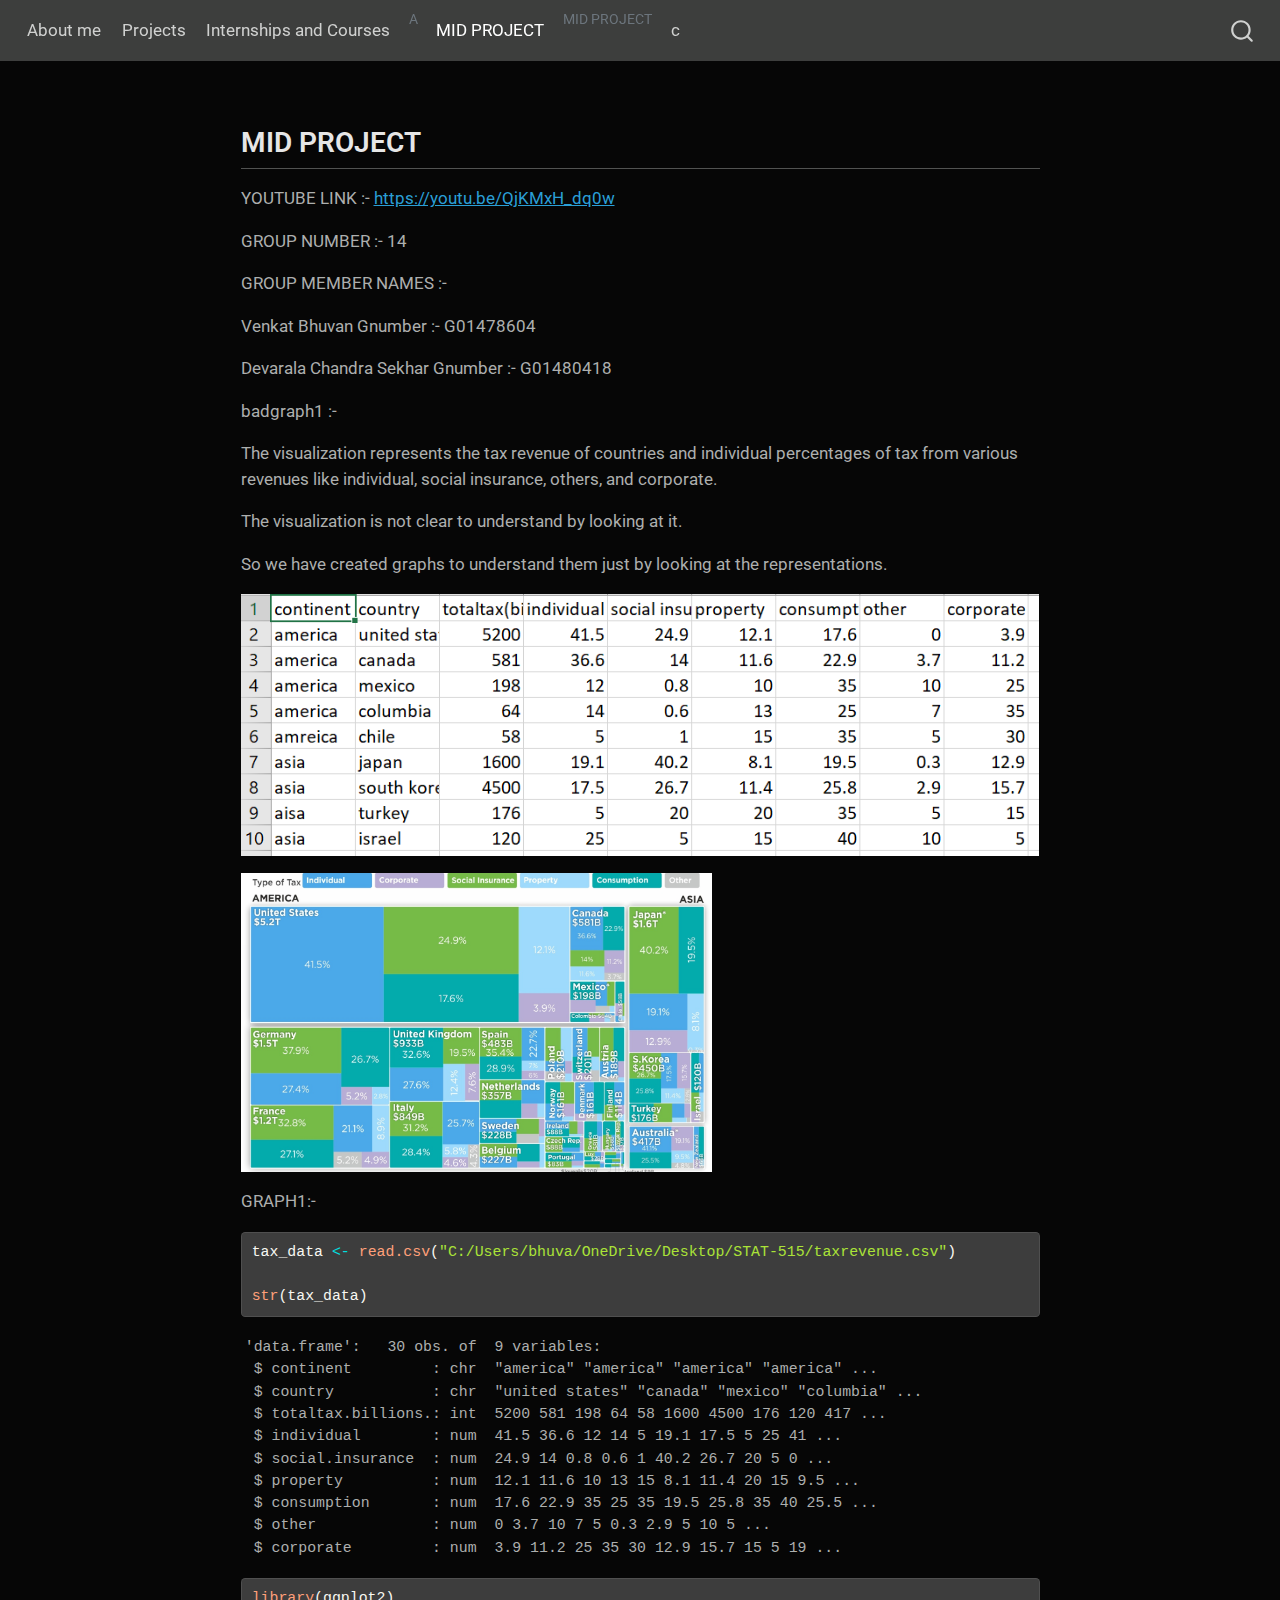
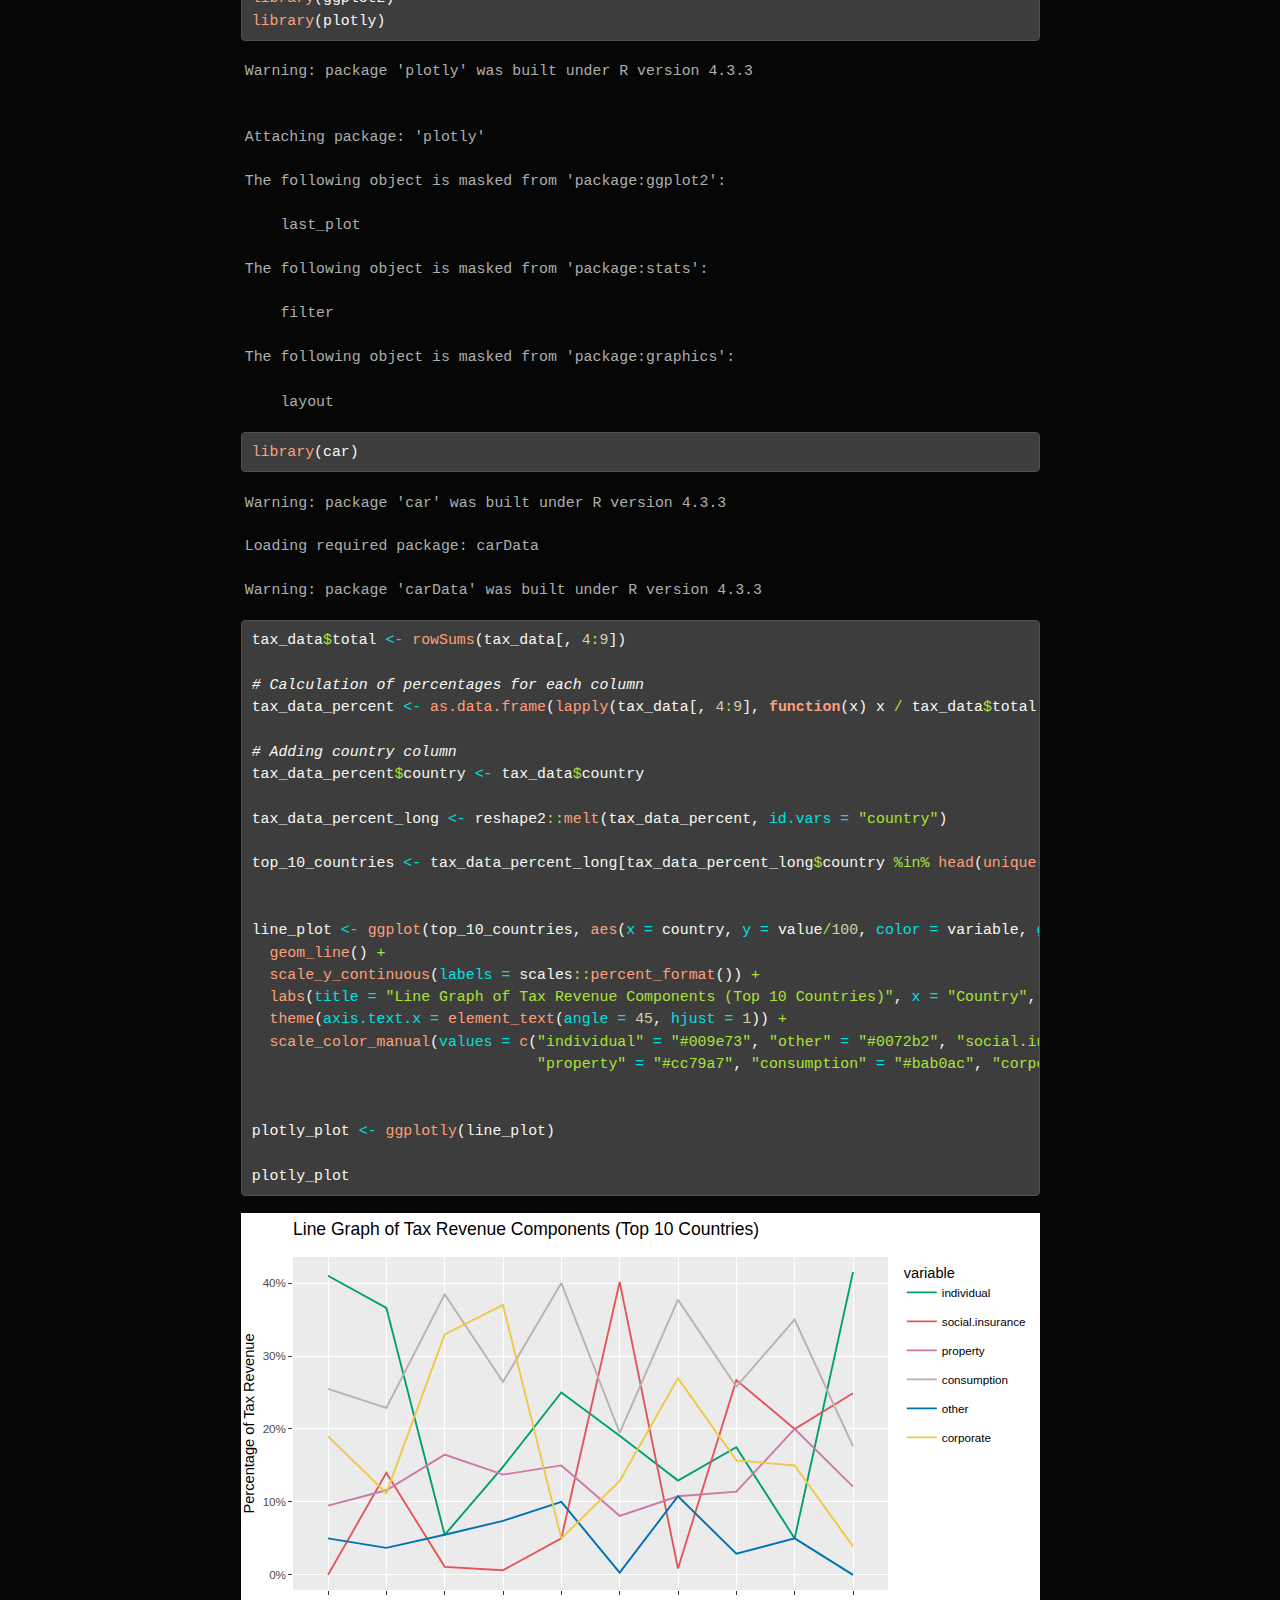
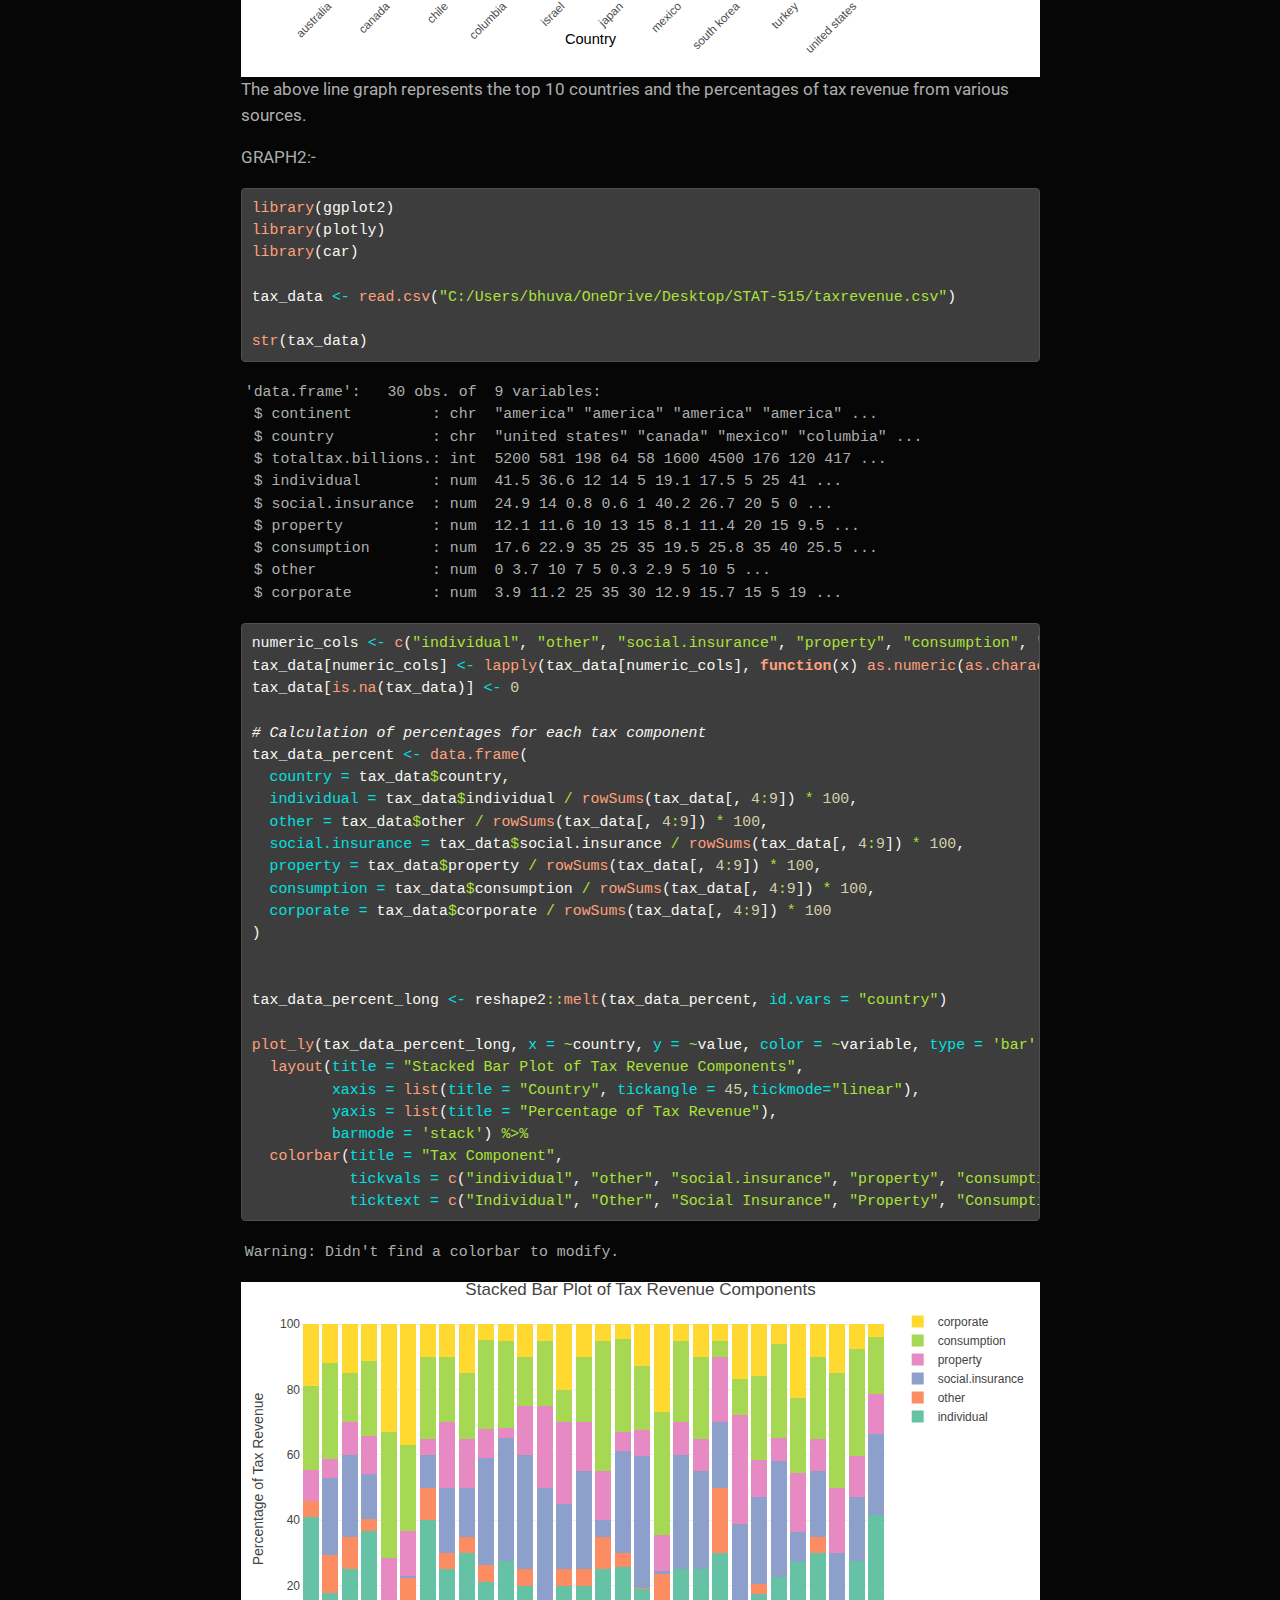
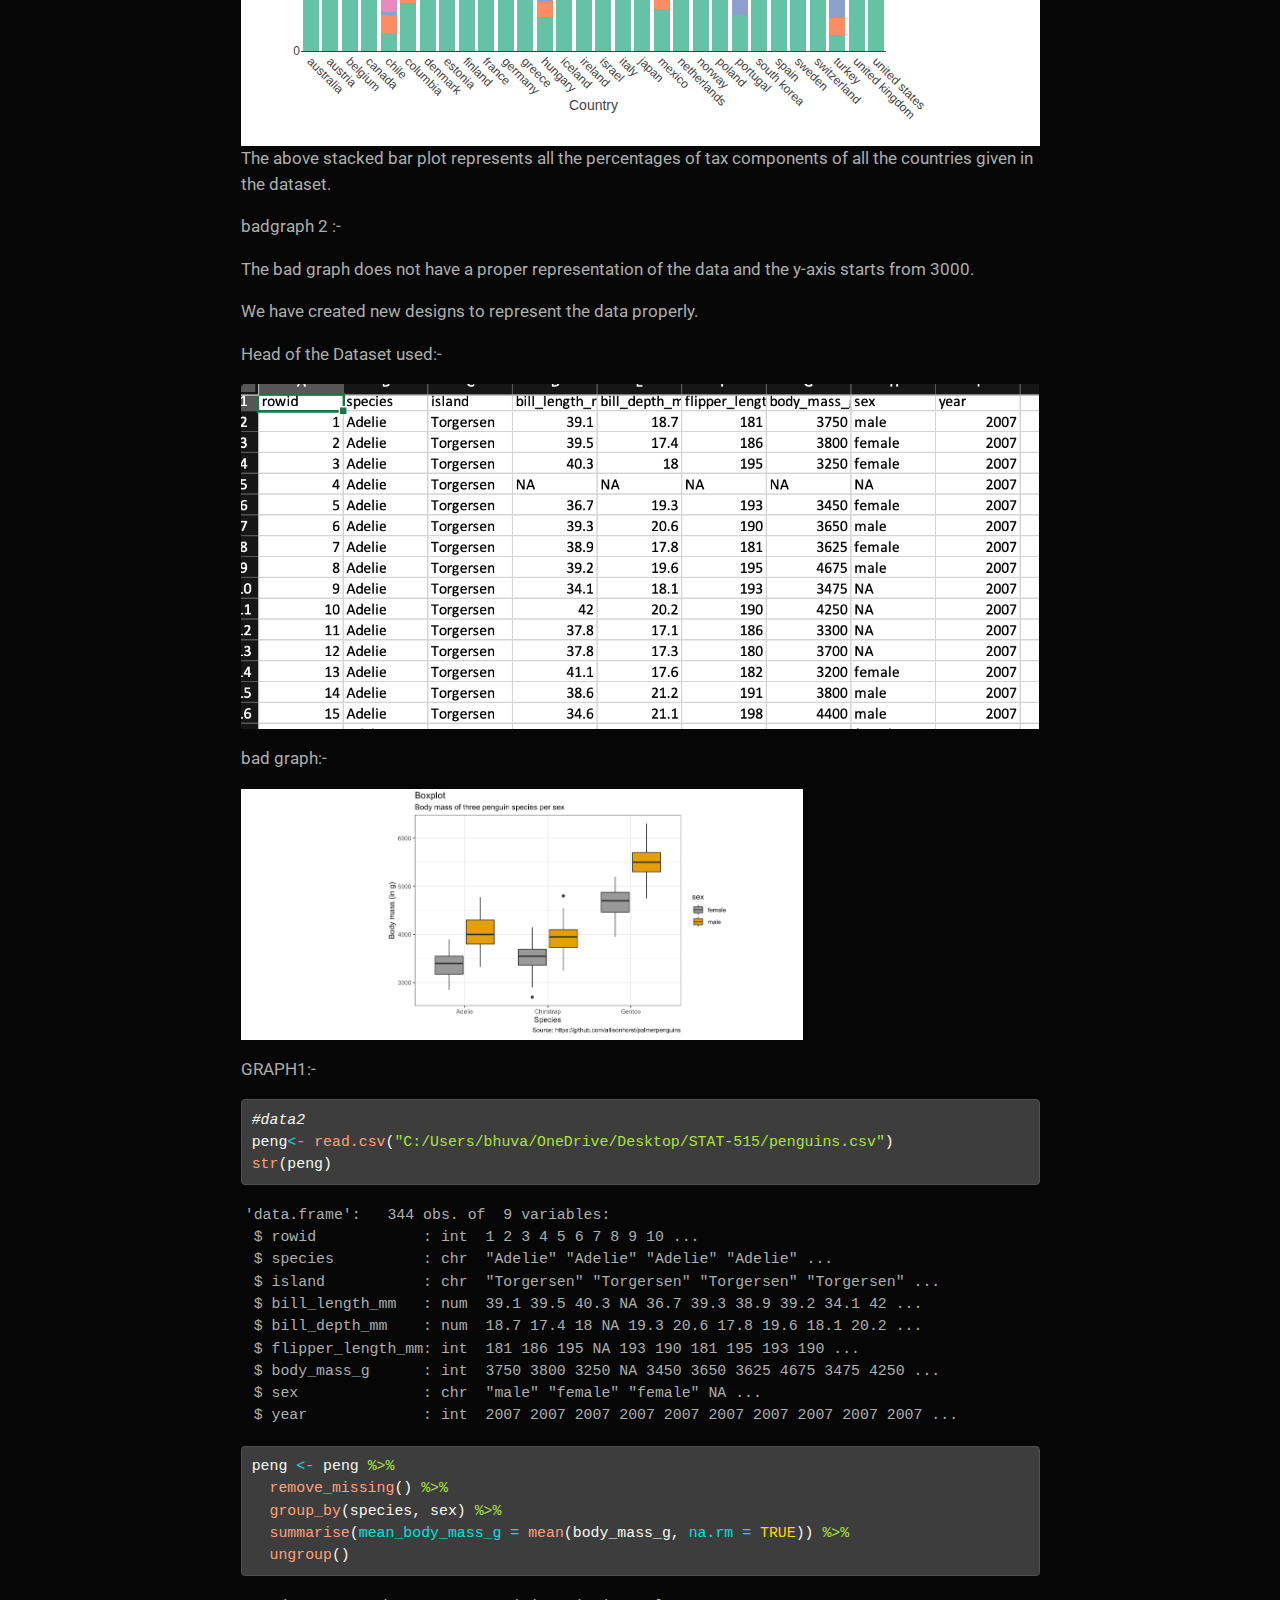
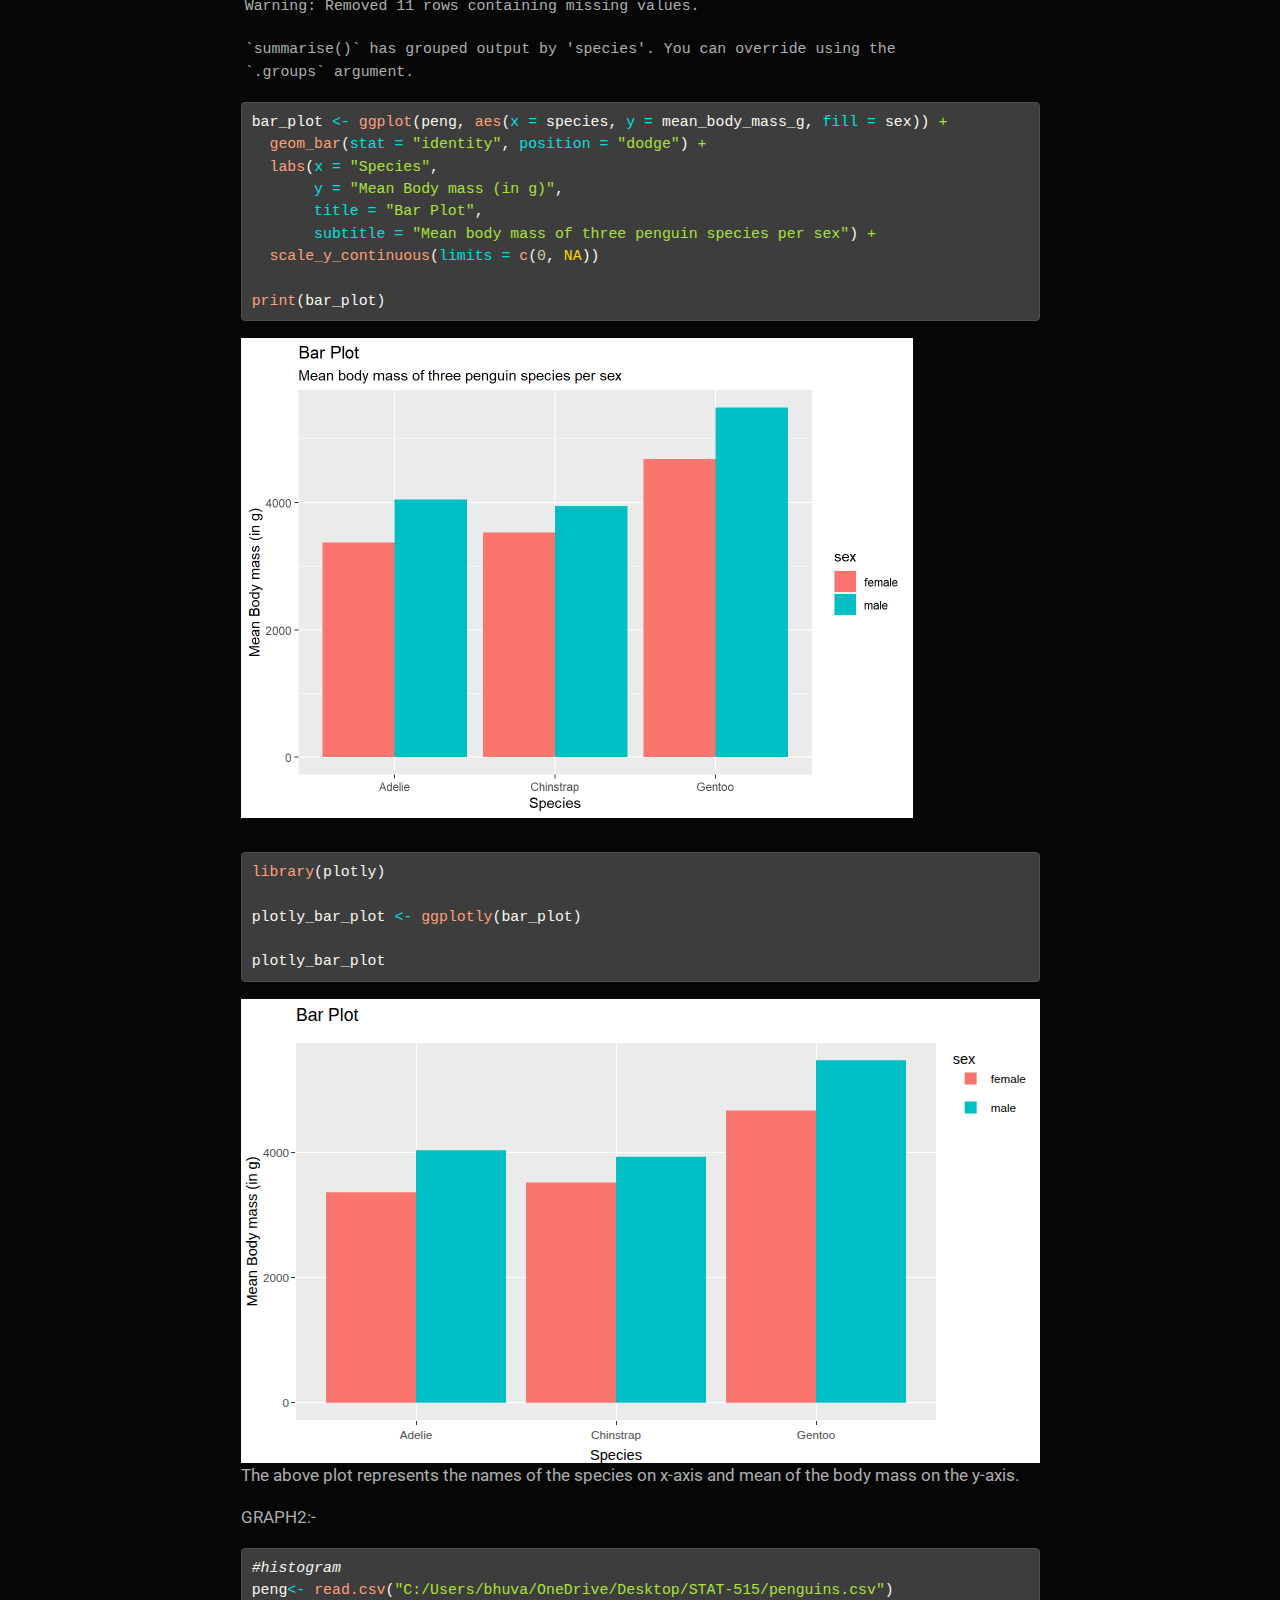
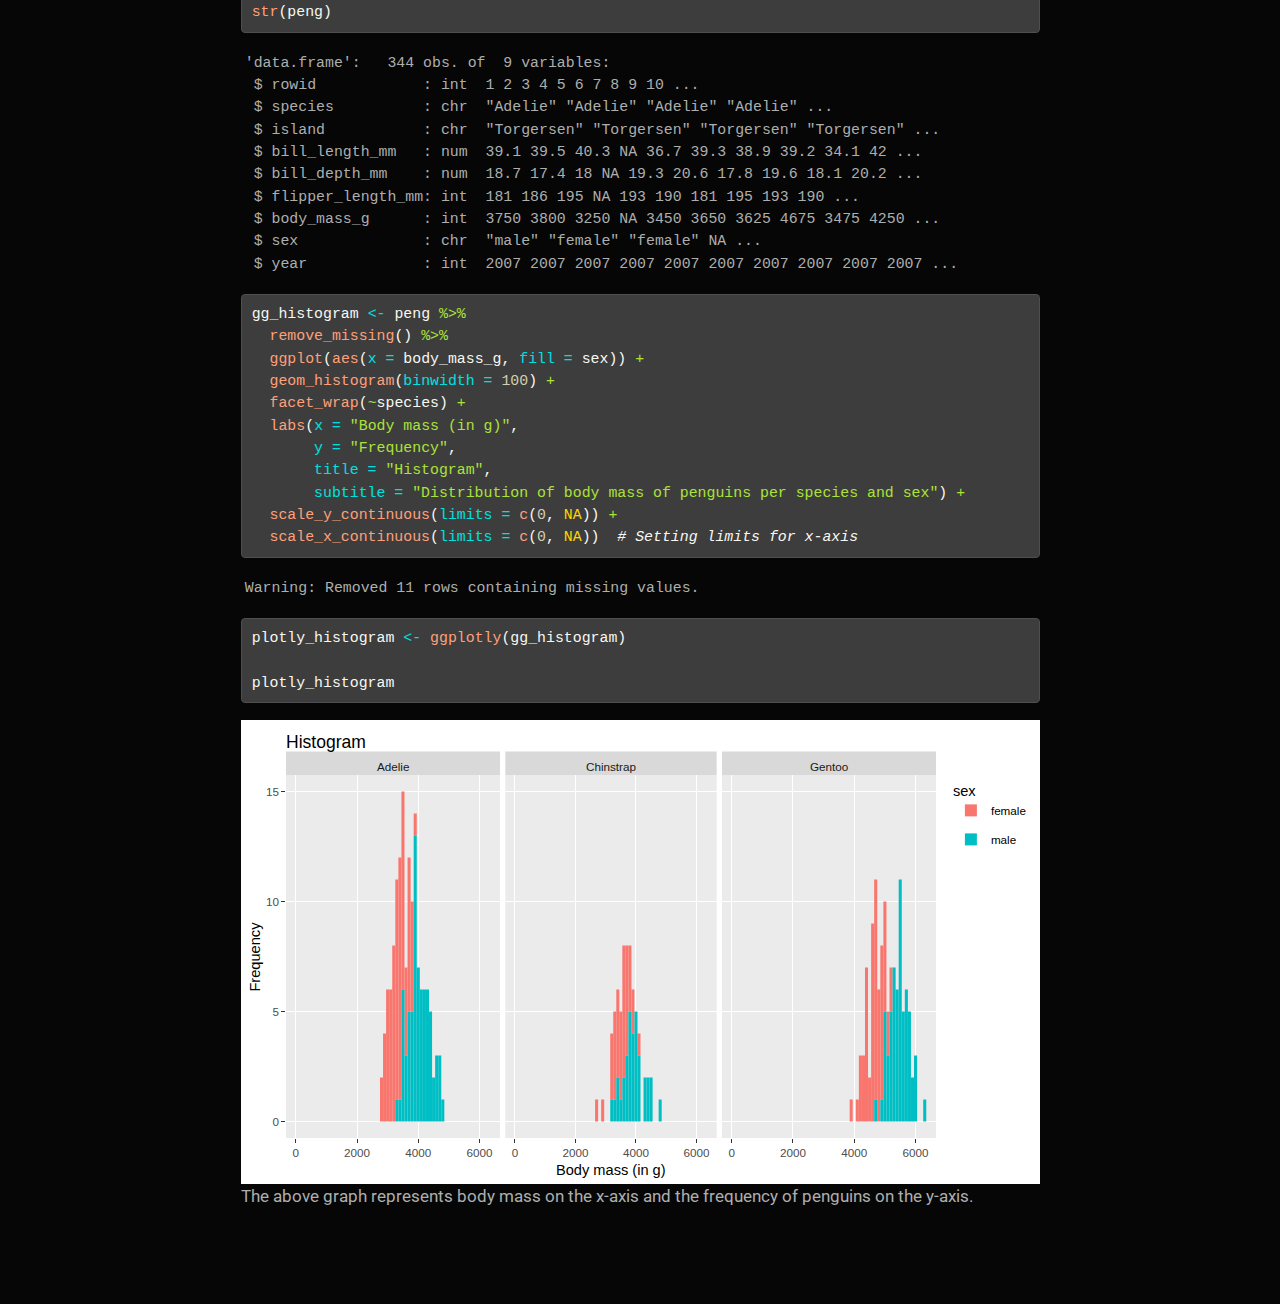
==== commit ddb87a80: "VIDEO" ====
--- a/docs/midproject.html
+++ b/docs/midproject.html
@@ -160,6 +160,7 @@
 
 <section id="mid-project" class="level2">
 <h2 class="anchored" data-anchor-id="mid-project">MID PROJECT</h2>
+<p>YOUTUBE LINK :- <a href="https://youtu.be/QjKMxH_dq0w" class="uri">https://youtu.be/QjKMxH_dq0w</a></p>
 <p>GROUP NUMBER :- 14</p>
 <p>GROUP MEMBER NAMES :-</p>
 <p>Venkat Bhuvan Gnumber :- G01478604</p>
@@ -249,8 +250,8 @@
 <span id="cb13-24"><a href="#cb13-24" aria-hidden="true" tabindex="-1"></a></span>
 <span id="cb13-25"><a href="#cb13-25" aria-hidden="true" tabindex="-1"></a>plotly_plot</span></code><button title="Copy to Clipboard" class="code-copy-button"><i class="bi"></i></button></pre></div>
 <div class="cell-output-display">
-<div class="plotly html-widget html-fill-item" id="htmlwidget-5d0683abc6345b2e4018" style="width:100%;height:464px;"></div>
-<script type="application/json" data-for="htmlwidget-5d0683abc6345b2e4018">{"x":{"data":[{"x":[1,2,3,4,5,6,7,8,9,10],"y":[0.40999999999999998,0.36599999999999999,0.054945054945054944,0.14799154334038056,0.25,0.19080919080919082,0.12931034482758622,0.17499999999999999,0.050000000000000003,0.41499999999999998],"text":["country: australia<br />value/100: 0.410000000<br />variable: individual<br />variable: individual","country: canada<br />value/100: 0.366000000<br />variable: individual<br />variable: individual","country: chile<br />value/100: 0.054945055<br />variable: individual<br />variable: individual","country: columbia<br />value/100: 0.147991543<br />variable: individual<br />variable: individual","country: israel<br />value/100: 0.250000000<br />variable: individual<br />variable: individual","country: japan<br />value/100: 0.190809191<br />variable: individual<br />variable: individual","country: mexico<br />value/100: 0.129310345<br />variable: individual<br />variable: individual","country: south korea<br />value/100: 0.175000000<br />variable: individual<br />variable: individual","country: turkey<br />value/100: 0.050000000<br />variable: individual<br />variable: individual","country: united states<br />value/100: 0.415000000<br />variable: individual<br />variable: individual"],"type":"scatter","mode":"lines","line":{"width":1.8897637795275593,"color":"rgba(0,158,115,1)","dash":"solid"},"hoveron":"points","name":"individual","legendgroup":"individual","showlegend":true,"xaxis":"x","yaxis":"y","hoverinfo":"text","frame":null},{"x":[1,2,3,4,5,6,7,8,9,10],"y":[0,0.14000000000000001,0.01098901098901099,0.0063424947145877377,0.050000000000000003,0.4015984015984016,0.0086206896551724137,0.26700000000000002,0.20000000000000001,0.249],"text":["country: australia<br />value/100: 0.000000000<br />variable: social.insurance<br />variable: social.insurance","country: canada<br />value/100: 0.140000000<br />variable: social.insurance<br />variable: social.insurance","country: chile<br />value/100: 0.010989011<br />variable: social.insurance<br />variable: social.insurance","country: columbia<br />value/100: 0.006342495<br />variable: social.insurance<br />variable: social.insurance","country: israel<br />value/100: 0.050000000<br />variable: social.insurance<br />variable: social.insurance","country: japan<br />value/100: 0.401598402<br />variable: social.insurance<br />variable: social.insurance","country: mexico<br />value/100: 0.008620690<br />variable: social.insurance<br />variable: social.insurance","country: south korea<br />value/100: 0.267000000<br />variable: social.insurance<br />variable: social.insurance","country: turkey<br />value/100: 0.200000000<br />variable: social.insurance<br />variable: social.insurance","country: united states<br />value/100: 0.249000000<br />variable: social.insurance<br />variable: social.insurance"],"type":"scatter","mode":"lines","line":{"width":1.8897637795275593,"color":"rgba(225,87,89,1)","dash":"solid"},"hoveron":"points","name":"social.insurance","legendgroup":"social.insurance","showlegend":true,"xaxis":"x","yaxis":"y","hoverinfo":"text","frame":null},{"x":[1,2,3,4,5,6,7,8,9,10],"y":[0.095000000000000001,0.11599999999999999,0.1648351648351648,0.13742071881606766,0.14999999999999999,0.080919080919080913,0.10775862068965518,0.114,0.20000000000000001,0.121],"text":["country: australia<br />value/100: 0.095000000<br />variable: property<br />variable: property","country: canada<br />value/100: 0.116000000<br />variable: property<br />variable: property","country: chile<br />value/100: 0.164835165<br />variable: property<br />variable: property","country: columbia<br />value/100: 0.137420719<br />variable: property<br />variable: property","country: israel<br />value/100: 0.150000000<br />variable: property<br />variable: property","country: japan<br />value/100: 0.080919081<br />variable: property<br />variable: property","country: mexico<br />value/100: 0.107758621<br />variable: property<br />variable: property","country: south korea<br />value/100: 0.114000000<br />variable: property<br />variable: property","country: turkey<br />value/100: 0.200000000<br />variable: property<br />variable: property","country: united states<br />value/100: 0.121000000<br />variable: property<br />variable: property"],"type":"scatter","mode":"lines","line":{"width":1.8897637795275593,"color":"rgba(204,121,167,1)","dash":"solid"},"hoveron":"points","name":"property","legendgroup":"property","showlegend":true,"xaxis":"x","yaxis":"y","hoverinfo":"text","frame":null},{"x":[1,2,3,4,5,6,7,8,9,10],"y":[0.255,0.22899999999999998,0.38461538461538469,0.26427061310782241,0.40000000000000002,0.19480519480519479,0.37715517241379309,0.25800000000000001,0.34999999999999998,0.17600000000000002],"text":["country: australia<br />value/100: 0.255000000<br />variable: consumption<br />variable: consumption","country: canada<br />value/100: 0.229000000<br />variable: consumption<br />variable: consumption","country: chile<br />value/100: 0.384615385<br />variable: consumption<br />variable: consumption","country: columbia<br />value/100: 0.264270613<br />variable: consumption<br />variable: consumption","country: israel<br />value/100: 0.400000000<br />variable: consumption<br />variable: consumption","country: japan<br />value/100: 0.194805195<br />variable: consumption<br />variable: consumption","country: mexico<br />value/100: 0.377155172<br />variable: consumption<br />variable: consumption","country: south korea<br />value/100: 0.258000000<br />variable: consumption<br />variable: consumption","country: turkey<br />value/100: 0.350000000<br />variable: consumption<br />variable: consumption","country: united states<br />value/100: 0.176000000<br />variable: consumption<br />variable: consumption"],"type":"scatter","mode":"lines","line":{"width":1.8897637795275593,"color":"rgba(186,176,172,1)","dash":"solid"},"hoveron":"points","name":"consumption","legendgroup":"consumption","showlegend":true,"xaxis":"x","yaxis":"y","hoverinfo":"text","frame":null},{"x":[1,2,3,4,5,6,7,8,9,10],"y":[0.050000000000000003,0.037000000000000005,0.054945054945054944,0.07399577167019028,0.10000000000000001,0.0029970029970029966,0.10775862068965518,0.028999999999999998,0.050000000000000003,0],"text":["country: australia<br />value/100: 0.050000000<br />variable: other<br />variable: other","country: canada<br />value/100: 0.037000000<br />variable: other<br />variable: other","country: chile<br />value/100: 0.054945055<br />variable: other<br />variable: other","country: columbia<br />value/100: 0.073995772<br />variable: other<br />variable: other","country: israel<br />value/100: 0.100000000<br />variable: other<br />variable: other","country: japan<br />value/100: 0.002997003<br />variable: other<br />variable: other","country: mexico<br />value/100: 0.107758621<br />variable: other<br />variable: other","country: south korea<br />value/100: 0.029000000<br />variable: other<br />variable: other","country: turkey<br />value/100: 0.050000000<br />variable: other<br />variable: other","country: united states<br />value/100: 0.000000000<br />variable: other<br />variable: other"],"type":"scatter","mode":"lines","line":{"width":1.8897637795275593,"color":"rgba(0,114,178,1)","dash":"solid"},"hoveron":"points","name":"other","legendgroup":"other","showlegend":true,"xaxis":"x","yaxis":"y","hoverinfo":"text","frame":null},{"x":[1,2,3,4,5,6,7,8,9,10],"y":[0.19,0.11199999999999999,0.32967032967032961,0.3699788583509514,0.050000000000000003,0.12887112887112886,0.26939655172413796,0.157,0.14999999999999999,0.039],"text":["country: australia<br />value/100: 0.190000000<br />variable: corporate<br />variable: corporate","country: canada<br />value/100: 0.112000000<br />variable: corporate<br />variable: corporate","country: chile<br />value/100: 0.329670330<br />variable: corporate<br />variable: corporate","country: columbia<br />value/100: 0.369978858<br />variable: corporate<br />variable: corporate","country: israel<br />value/100: 0.050000000<br />variable: corporate<br />variable: corporate","country: japan<br />value/100: 0.128871129<br />variable: corporate<br />variable: corporate","country: mexico<br />value/100: 0.269396552<br />variable: corporate<br />variable: corporate","country: south korea<br />value/100: 0.157000000<br />variable: corporate<br />variable: corporate","country: turkey<br />value/100: 0.150000000<br />variable: corporate<br />variable: corporate","country: united states<br />value/100: 0.039000000<br />variable: corporate<br />variable: corporate"],"type":"scatter","mode":"lines","line":{"width":1.8897637795275593,"color":"rgba(237,201,72,1)","dash":"solid"},"hoveron":"points","name":"corporate","legendgroup":"corporate","showlegend":true,"xaxis":"x","yaxis":"y","hoverinfo":"text","frame":null}],"layout":{"margin":{"t":43.762557077625573,"r":7.3059360730593621,"b":68.877629846825656,"l":43.105022831050235},"plot_bgcolor":"rgba(235,235,235,1)","paper_bgcolor":"rgba(255,255,255,1)","font":{"color":"rgba(0,0,0,1)","family":"","size":14.611872146118724},"title":{"text":"Line Graph of Tax Revenue Components (Top 10 Countries)","font":{"color":"rgba(0,0,0,1)","family":"","size":17.534246575342465},"x":0,"xref":"paper"},"xaxis":{"domain":[0,1],"automargin":true,"type":"linear","autorange":false,"range":[0.40000000000000002,10.6],"tickmode":"array","ticktext":["australia","canada","chile","columbia","israel","japan","mexico","south korea","turkey","united states"],"tickvals":[1,2,3,4,5,6.0000000000000009,7,8,9,10],"categoryorder":"array","categoryarray":["australia","canada","chile","columbia","israel","japan","mexico","south korea","turkey","united states"],"nticks":null,"ticks":"outside","tickcolor":"rgba(51,51,51,1)","ticklen":3.6529680365296811,"tickwidth":0.66417600664176002,"showticklabels":true,"tickfont":{"color":"rgba(77,77,77,1)","family":"","size":11.68949771689498},"tickangle":-45,"showline":false,"linecolor":null,"linewidth":0,"showgrid":true,"gridcolor":"rgba(255,255,255,1)","gridwidth":0.66417600664176002,"zeroline":false,"anchor":"y","title":{"text":"Country","font":{"color":"rgba(0,0,0,1)","family":"","size":14.611872146118724}},"hoverformat":".2f"},"yaxis":{"domain":[0,1],"automargin":true,"type":"linear","autorange":false,"range":[-0.020750000000000001,0.43574999999999997],"tickmode":"array","ticktext":["0%","10%","20%","30%","40%"],"tickvals":[0,0.10000000000000001,0.20000000000000001,0.30000000000000004,0.40000000000000002],"categoryorder":"array","categoryarray":["0%","10%","20%","30%","40%"],"nticks":null,"ticks":"outside","tickcolor":"rgba(51,51,51,1)","ticklen":3.6529680365296811,"tickwidth":0.66417600664176002,"showticklabels":true,"tickfont":{"color":"rgba(77,77,77,1)","family":"","size":11.68949771689498},"tickangle":-0,"showline":false,"linecolor":null,"linewidth":0,"showgrid":true,"gridcolor":"rgba(255,255,255,1)","gridwidth":0.66417600664176002,"zeroline":false,"anchor":"x","title":{"text":"Percentage of Tax Revenue","font":{"color":"rgba(0,0,0,1)","family":"","size":14.611872146118724}},"hoverformat":".2f"},"shapes":[{"type":"rect","fillcolor":null,"line":{"color":null,"width":0,"linetype":[]},"yref":"paper","xref":"paper","x0":0,"x1":1,"y0":0,"y1":1}],"showlegend":true,"legend":{"bgcolor":"rgba(255,255,255,1)","bordercolor":"transparent","borderwidth":1.8897637795275593,"font":{"color":"rgba(0,0,0,1)","family":"","size":11.68949771689498},"title":{"text":"variable","font":{"color":"rgba(0,0,0,1)","family":"","size":14.611872146118724}}},"hovermode":"closest","barmode":"relative"},"config":{"doubleClick":"reset","modeBarButtonsToAdd":["hoverclosest","hovercompare"],"showSendToCloud":false},"source":"A","attrs":{"82079fa2b03":{"x":{},"y":{},"colour":{},"type":"scatter"}},"cur_data":"82079fa2b03","visdat":{"82079fa2b03":["function (y) ","x"]},"highlight":{"on":"plotly_click","persistent":false,"dynamic":false,"selectize":false,"opacityDim":0.20000000000000001,"selected":{"opacity":1},"debounce":0},"shinyEvents":["plotly_hover","plotly_click","plotly_selected","plotly_relayout","plotly_brushed","plotly_brushing","plotly_clickannotation","plotly_doubleclick","plotly_deselect","plotly_afterplot","plotly_sunburstclick"],"base_url":"https://plot.ly"},"evals":[],"jsHooks":[]}</script>
+<div class="plotly html-widget html-fill-item" id="htmlwidget-09c49bb437457ef32b90" style="width:100%;height:464px;"></div>
+<script type="application/json" data-for="htmlwidget-09c49bb437457ef32b90">{"x":{"data":[{"x":[1,2,3,4,5,6,7,8,9,10],"y":[0.40999999999999998,0.36599999999999999,0.054945054945054944,0.14799154334038056,0.25,0.19080919080919082,0.12931034482758622,0.17499999999999999,0.050000000000000003,0.41499999999999998],"text":["country: australia<br />value/100: 0.410000000<br />variable: individual<br />variable: individual","country: canada<br />value/100: 0.366000000<br />variable: individual<br />variable: individual","country: chile<br />value/100: 0.054945055<br />variable: individual<br />variable: individual","country: columbia<br />value/100: 0.147991543<br />variable: individual<br />variable: individual","country: israel<br />value/100: 0.250000000<br />variable: individual<br />variable: individual","country: japan<br />value/100: 0.190809191<br />variable: individual<br />variable: individual","country: mexico<br />value/100: 0.129310345<br />variable: individual<br />variable: individual","country: south korea<br />value/100: 0.175000000<br />variable: individual<br />variable: individual","country: turkey<br />value/100: 0.050000000<br />variable: individual<br />variable: individual","country: united states<br />value/100: 0.415000000<br />variable: individual<br />variable: individual"],"type":"scatter","mode":"lines","line":{"width":1.8897637795275593,"color":"rgba(0,158,115,1)","dash":"solid"},"hoveron":"points","name":"individual","legendgroup":"individual","showlegend":true,"xaxis":"x","yaxis":"y","hoverinfo":"text","frame":null},{"x":[1,2,3,4,5,6,7,8,9,10],"y":[0,0.14000000000000001,0.01098901098901099,0.0063424947145877377,0.050000000000000003,0.4015984015984016,0.0086206896551724137,0.26700000000000002,0.20000000000000001,0.249],"text":["country: australia<br />value/100: 0.000000000<br />variable: social.insurance<br />variable: social.insurance","country: canada<br />value/100: 0.140000000<br />variable: social.insurance<br />variable: social.insurance","country: chile<br />value/100: 0.010989011<br />variable: social.insurance<br />variable: social.insurance","country: columbia<br />value/100: 0.006342495<br />variable: social.insurance<br />variable: social.insurance","country: israel<br />value/100: 0.050000000<br />variable: social.insurance<br />variable: social.insurance","country: japan<br />value/100: 0.401598402<br />variable: social.insurance<br />variable: social.insurance","country: mexico<br />value/100: 0.008620690<br />variable: social.insurance<br />variable: social.insurance","country: south korea<br />value/100: 0.267000000<br />variable: social.insurance<br />variable: social.insurance","country: turkey<br />value/100: 0.200000000<br />variable: social.insurance<br />variable: social.insurance","country: united states<br />value/100: 0.249000000<br />variable: social.insurance<br />variable: social.insurance"],"type":"scatter","mode":"lines","line":{"width":1.8897637795275593,"color":"rgba(225,87,89,1)","dash":"solid"},"hoveron":"points","name":"social.insurance","legendgroup":"social.insurance","showlegend":true,"xaxis":"x","yaxis":"y","hoverinfo":"text","frame":null},{"x":[1,2,3,4,5,6,7,8,9,10],"y":[0.095000000000000001,0.11599999999999999,0.1648351648351648,0.13742071881606766,0.14999999999999999,0.080919080919080913,0.10775862068965518,0.114,0.20000000000000001,0.121],"text":["country: australia<br />value/100: 0.095000000<br />variable: property<br />variable: property","country: canada<br />value/100: 0.116000000<br />variable: property<br />variable: property","country: chile<br />value/100: 0.164835165<br />variable: property<br />variable: property","country: columbia<br />value/100: 0.137420719<br />variable: property<br />variable: property","country: israel<br />value/100: 0.150000000<br />variable: property<br />variable: property","country: japan<br />value/100: 0.080919081<br />variable: property<br />variable: property","country: mexico<br />value/100: 0.107758621<br />variable: property<br />variable: property","country: south korea<br />value/100: 0.114000000<br />variable: property<br />variable: property","country: turkey<br />value/100: 0.200000000<br />variable: property<br />variable: property","country: united states<br />value/100: 0.121000000<br />variable: property<br />variable: property"],"type":"scatter","mode":"lines","line":{"width":1.8897637795275593,"color":"rgba(204,121,167,1)","dash":"solid"},"hoveron":"points","name":"property","legendgroup":"property","showlegend":true,"xaxis":"x","yaxis":"y","hoverinfo":"text","frame":null},{"x":[1,2,3,4,5,6,7,8,9,10],"y":[0.255,0.22899999999999998,0.38461538461538469,0.26427061310782241,0.40000000000000002,0.19480519480519479,0.37715517241379309,0.25800000000000001,0.34999999999999998,0.17600000000000002],"text":["country: australia<br />value/100: 0.255000000<br />variable: consumption<br />variable: consumption","country: canada<br />value/100: 0.229000000<br />variable: consumption<br />variable: consumption","country: chile<br />value/100: 0.384615385<br />variable: consumption<br />variable: consumption","country: columbia<br />value/100: 0.264270613<br />variable: consumption<br />variable: consumption","country: israel<br />value/100: 0.400000000<br />variable: consumption<br />variable: consumption","country: japan<br />value/100: 0.194805195<br />variable: consumption<br />variable: consumption","country: mexico<br />value/100: 0.377155172<br />variable: consumption<br />variable: consumption","country: south korea<br />value/100: 0.258000000<br />variable: consumption<br />variable: consumption","country: turkey<br />value/100: 0.350000000<br />variable: consumption<br />variable: consumption","country: united states<br />value/100: 0.176000000<br />variable: consumption<br />variable: consumption"],"type":"scatter","mode":"lines","line":{"width":1.8897637795275593,"color":"rgba(186,176,172,1)","dash":"solid"},"hoveron":"points","name":"consumption","legendgroup":"consumption","showlegend":true,"xaxis":"x","yaxis":"y","hoverinfo":"text","frame":null},{"x":[1,2,3,4,5,6,7,8,9,10],"y":[0.050000000000000003,0.037000000000000005,0.054945054945054944,0.07399577167019028,0.10000000000000001,0.0029970029970029966,0.10775862068965518,0.028999999999999998,0.050000000000000003,0],"text":["country: australia<br />value/100: 0.050000000<br />variable: other<br />variable: other","country: canada<br />value/100: 0.037000000<br />variable: other<br />variable: other","country: chile<br />value/100: 0.054945055<br />variable: other<br />variable: other","country: columbia<br />value/100: 0.073995772<br />variable: other<br />variable: other","country: israel<br />value/100: 0.100000000<br />variable: other<br />variable: other","country: japan<br />value/100: 0.002997003<br />variable: other<br />variable: other","country: mexico<br />value/100: 0.107758621<br />variable: other<br />variable: other","country: south korea<br />value/100: 0.029000000<br />variable: other<br />variable: other","country: turkey<br />value/100: 0.050000000<br />variable: other<br />variable: other","country: united states<br />value/100: 0.000000000<br />variable: other<br />variable: other"],"type":"scatter","mode":"lines","line":{"width":1.8897637795275593,"color":"rgba(0,114,178,1)","dash":"solid"},"hoveron":"points","name":"other","legendgroup":"other","showlegend":true,"xaxis":"x","yaxis":"y","hoverinfo":"text","frame":null},{"x":[1,2,3,4,5,6,7,8,9,10],"y":[0.19,0.11199999999999999,0.32967032967032961,0.3699788583509514,0.050000000000000003,0.12887112887112886,0.26939655172413796,0.157,0.14999999999999999,0.039],"text":["country: australia<br />value/100: 0.190000000<br />variable: corporate<br />variable: corporate","country: canada<br />value/100: 0.112000000<br />variable: corporate<br />variable: corporate","country: chile<br />value/100: 0.329670330<br />variable: corporate<br />variable: corporate","country: columbia<br />value/100: 0.369978858<br />variable: corporate<br />variable: corporate","country: israel<br />value/100: 0.050000000<br />variable: corporate<br />variable: corporate","country: japan<br />value/100: 0.128871129<br />variable: corporate<br />variable: corporate","country: mexico<br />value/100: 0.269396552<br />variable: corporate<br />variable: corporate","country: south korea<br />value/100: 0.157000000<br />variable: corporate<br />variable: corporate","country: turkey<br />value/100: 0.150000000<br />variable: corporate<br />variable: corporate","country: united states<br />value/100: 0.039000000<br />variable: corporate<br />variable: corporate"],"type":"scatter","mode":"lines","line":{"width":1.8897637795275593,"color":"rgba(237,201,72,1)","dash":"solid"},"hoveron":"points","name":"corporate","legendgroup":"corporate","showlegend":true,"xaxis":"x","yaxis":"y","hoverinfo":"text","frame":null}],"layout":{"margin":{"t":43.762557077625573,"r":7.3059360730593621,"b":68.877629846825656,"l":43.105022831050235},"plot_bgcolor":"rgba(235,235,235,1)","paper_bgcolor":"rgba(255,255,255,1)","font":{"color":"rgba(0,0,0,1)","family":"","size":14.611872146118724},"title":{"text":"Line Graph of Tax Revenue Components (Top 10 Countries)","font":{"color":"rgba(0,0,0,1)","family":"","size":17.534246575342465},"x":0,"xref":"paper"},"xaxis":{"domain":[0,1],"automargin":true,"type":"linear","autorange":false,"range":[0.40000000000000002,10.6],"tickmode":"array","ticktext":["australia","canada","chile","columbia","israel","japan","mexico","south korea","turkey","united states"],"tickvals":[1,2,3,4,5,6.0000000000000009,7,8,9,10],"categoryorder":"array","categoryarray":["australia","canada","chile","columbia","israel","japan","mexico","south korea","turkey","united states"],"nticks":null,"ticks":"outside","tickcolor":"rgba(51,51,51,1)","ticklen":3.6529680365296811,"tickwidth":0.66417600664176002,"showticklabels":true,"tickfont":{"color":"rgba(77,77,77,1)","family":"","size":11.68949771689498},"tickangle":-45,"showline":false,"linecolor":null,"linewidth":0,"showgrid":true,"gridcolor":"rgba(255,255,255,1)","gridwidth":0.66417600664176002,"zeroline":false,"anchor":"y","title":{"text":"Country","font":{"color":"rgba(0,0,0,1)","family":"","size":14.611872146118724}},"hoverformat":".2f"},"yaxis":{"domain":[0,1],"automargin":true,"type":"linear","autorange":false,"range":[-0.020750000000000001,0.43574999999999997],"tickmode":"array","ticktext":["0%","10%","20%","30%","40%"],"tickvals":[0,0.10000000000000001,0.20000000000000001,0.30000000000000004,0.40000000000000002],"categoryorder":"array","categoryarray":["0%","10%","20%","30%","40%"],"nticks":null,"ticks":"outside","tickcolor":"rgba(51,51,51,1)","ticklen":3.6529680365296811,"tickwidth":0.66417600664176002,"showticklabels":true,"tickfont":{"color":"rgba(77,77,77,1)","family":"","size":11.68949771689498},"tickangle":-0,"showline":false,"linecolor":null,"linewidth":0,"showgrid":true,"gridcolor":"rgba(255,255,255,1)","gridwidth":0.66417600664176002,"zeroline":false,"anchor":"x","title":{"text":"Percentage of Tax Revenue","font":{"color":"rgba(0,0,0,1)","family":"","size":14.611872146118724}},"hoverformat":".2f"},"shapes":[{"type":"rect","fillcolor":null,"line":{"color":null,"width":0,"linetype":[]},"yref":"paper","xref":"paper","x0":0,"x1":1,"y0":0,"y1":1}],"showlegend":true,"legend":{"bgcolor":"rgba(255,255,255,1)","bordercolor":"transparent","borderwidth":1.8897637795275593,"font":{"color":"rgba(0,0,0,1)","family":"","size":11.68949771689498},"title":{"text":"variable","font":{"color":"rgba(0,0,0,1)","family":"","size":14.611872146118724}}},"hovermode":"closest","barmode":"relative"},"config":{"doubleClick":"reset","modeBarButtonsToAdd":["hoverclosest","hovercompare"],"showSendToCloud":false},"source":"A","attrs":{"30fc28b4298":{"x":{},"y":{},"colour":{},"type":"scatter"}},"cur_data":"30fc28b4298","visdat":{"30fc28b4298":["function (y) ","x"]},"highlight":{"on":"plotly_click","persistent":false,"dynamic":false,"selectize":false,"opacityDim":0.20000000000000001,"selected":{"opacity":1},"debounce":0},"shinyEvents":["plotly_hover","plotly_click","plotly_selected","plotly_relayout","plotly_brushed","plotly_brushing","plotly_clickannotation","plotly_doubleclick","plotly_deselect","plotly_afterplot","plotly_sunburstclick"],"base_url":"https://plot.ly"},"evals":[],"jsHooks":[]}</script>
 </div>
 </div>
 <p>The above line graph represents the top 10 countries and the percentages of tax revenue from various sources.</p>
@@ -305,8 +306,8 @@
 <pre><code>Warning: Didn't find a colorbar to modify.</code></pre>
 </div>
 <div class="cell-output-display">
-<div class="plotly html-widget html-fill-item" id="htmlwidget-32b06874a18d365f2d4e" style="width:100%;height:464px;"></div>
-<script type="application/json" data-for="htmlwidget-32b06874a18d365f2d4e">{"x":{"visdat":{"82056ab3dba":["function () ","plotlyVisDat"]},"cur_data":"82056ab3dba","attrs":{"82056ab3dba":{"x":{},"y":{},"color":{},"alpha_stroke":1,"sizes":[10,100],"spans":[1,20],"type":"bar"}},"layout":{"margin":{"b":40,"l":60,"t":25,"r":10},"title":"Stacked Bar Plot of Tax Revenue Components","xaxis":{"domain":[0,1],"automargin":true,"title":"Country","tickangle":45,"tickmode":"linear","type":"category","categoryorder":"array","categoryarray":["australia","austria","belgium","canada","chile","columbia","denmark","estonia","finland","france","germany","greece","hungary","iceland","ireland","israel","italy","japan","mexico","netherlands","norway","poland","portugal","south korea","spain","sweden","switzerland","turkey","united kingdom","united states"]},"yaxis":{"domain":[0,1],"automargin":true,"title":"Percentage of Tax Revenue"},"barmode":"stack","hovermode":"closest","showlegend":true},"source":"A","config":{"modeBarButtonsToAdd":["hoverclosest","hovercompare"],"showSendToCloud":false},"data":[{"x":["united states","canada","mexico","columbia","chile","japan","south korea","turkey","israel","australia","germany","united kingdom","france","italy","spain","netherlands","sweden","belgium","poland","norway","ireland","switzerland","austria","denmark","finland","greece","hungary","portugal","iceland","estonia"],"y":[41.5,36.600000000000001,12.931034482758621,14.799154334038056,5.4945054945054945,19.080919080919081,17.5,5,25,41,27.399999999999995,27.683049147442329,21.100000000000001,25.699999999999999,22.699999999999999,25,27.27272727272727,25,30,25,20,30,17.647058823529413,40,30,20,10,11.111111111111111,20,25],"type":"bar","name":"individual","marker":{"color":"rgba(102,194,165,1)","line":{"color":"rgba(102,194,165,1)"}},"textfont":{"color":"rgba(102,194,165,1)"},"error_y":{"color":"rgba(102,194,165,1)"},"error_x":{"color":"rgba(102,194,165,1)"},"xaxis":"x","yaxis":"y","frame":null},{"x":["united states","canada","mexico","columbia","chile","japan","south korea","turkey","israel","australia","germany","united kingdom","france","italy","spain","netherlands","sweden","belgium","poland","norway","ireland","switzerland","austria","denmark","finland","greece","hungary","portugal","iceland","estonia"],"y":[0,3.7000000000000006,10.775862068965518,7.3995771670190278,5.4945054945054945,0.29970029970029965,2.8999999999999999,5,10,5,0,0,5.2000000000000002,4.2999999999999998,0,0,0,10,20,0,5,5,11.76470588235294,10,5,5,5,0,5,5],"type":"bar","name":"other","marker":{"color":"rgba(252,141,98,1)","line":{"color":"rgba(252,141,98,1)"}},"textfont":{"color":"rgba(252,141,98,1)"},"error_y":{"color":"rgba(252,141,98,1)"},"error_x":{"color":"rgba(252,141,98,1)"},"xaxis":"x","yaxis":"y","frame":null},{"x":["united states","canada","mexico","columbia","chile","japan","south korea","turkey","israel","australia","germany","united kingdom","france","italy","spain","netherlands","sweden","belgium","poland","norway","ireland","switzerland","austria","denmark","finland","greece","hungary","portugal","iceland","estonia"],"y":[24.899999999999999,14.000000000000002,0.86206896551724133,0.63424947145877375,1.098901098901099,40.159840159840158,26.700000000000003,20,5,0,37.899999999999999,19.55867602808425,32.799999999999997,31.199999999999999,35.399999999999999,35,9.0909090909090917,25,20,30,30,20,23.52941176470588,10,15,35,35,27.777777777777779,20,20],"type":"bar","name":"social.insurance","marker":{"color":"rgba(141,160,203,1)","line":{"color":"rgba(141,160,203,1)"}},"textfont":{"color":"rgba(141,160,203,1)"},"error_y":{"color":"rgba(141,160,203,1)"},"error_x":{"color":"rgba(141,160,203,1)"},"xaxis":"x","yaxis":"y","frame":null},{"x":["united states","canada","mexico","columbia","chile","japan","south korea","turkey","israel","australia","germany","united kingdom","france","italy","spain","netherlands","sweden","belgium","poland","norway","ireland","switzerland","austria","denmark","finland","greece","hungary","portugal","iceland","estonia"],"y":[12.1,11.6,10.775862068965518,13.742071881606766,16.483516483516482,8.0919080919080919,11.4,20,15,9.5,2.7999999999999998,12.437311935807422,8.9000000000000004,5.7999999999999998,7.0000000000000009,10,18.181818181818183,10,20,10,15,10,5.8823529411764701,5,15,15,25,33.333333333333329,25,20],"type":"bar","name":"property","marker":{"color":"rgba(231,138,195,1)","line":{"color":"rgba(231,138,195,1)"}},"textfont":{"color":"rgba(231,138,195,1)"},"error_y":{"color":"rgba(231,138,195,1)"},"error_x":{"color":"rgba(231,138,195,1)"},"xaxis":"x","yaxis":"y","frame":null},{"x":["united states","canada","mexico","columbia","chile","japan","south korea","turkey","israel","australia","germany","united kingdom","france","italy","spain","netherlands","sweden","belgium","poland","norway","ireland","switzerland","austria","denmark","finland","greece","hungary","portugal","iceland","estonia"],"y":[17.600000000000001,22.899999999999999,37.71551724137931,26.427061310782239,38.461538461538467,19.480519480519479,25.800000000000001,35,40,25.5,26.700000000000003,32.698094282848544,27.100000000000001,28.399999999999999,28.899999999999999,25,22.727272727272727,15,5,25,20,25,29.411764705882355,25,20,15,20,11.111111111111111,10,20],"type":"bar","name":"consumption","marker":{"color":"rgba(166,216,84,1)","line":{"color":"rgba(166,216,84,1)"}},"textfont":{"color":"rgba(166,216,84,1)"},"error_y":{"color":"rgba(166,216,84,1)"},"error_x":{"color":"rgba(166,216,84,1)"},"xaxis":"x","yaxis":"y","frame":null},{"x":["united states","canada","mexico","columbia","chile","japan","south korea","turkey","israel","australia","germany","united kingdom","france","italy","spain","netherlands","sweden","belgium","poland","norway","ireland","switzerland","austria","denmark","finland","greece","hungary","portugal","iceland","estonia"],"y":[3.8999999999999999,11.199999999999999,26.939655172413797,36.99788583509514,32.967032967032964,12.887112887112886,15.699999999999999,15,5,19,5.2000000000000002,7.6228686058174526,4.9000000000000004,4.5999999999999996,6,5,22.727272727272727,15,5,10,10,10,11.76470588235294,10,15,10,5,16.666666666666664,20,10],"type":"bar","name":"corporate","marker":{"color":"rgba(255,217,47,1)","line":{"color":"rgba(255,217,47,1)"}},"textfont":{"color":"rgba(255,217,47,1)"},"error_y":{"color":"rgba(255,217,47,1)"},"error_x":{"color":"rgba(255,217,47,1)"},"xaxis":"x","yaxis":"y","frame":null}],"highlight":{"on":"plotly_click","persistent":false,"dynamic":false,"selectize":false,"opacityDim":0.20000000000000001,"selected":{"opacity":1},"debounce":0},"shinyEvents":["plotly_hover","plotly_click","plotly_selected","plotly_relayout","plotly_brushed","plotly_brushing","plotly_clickannotation","plotly_doubleclick","plotly_deselect","plotly_afterplot","plotly_sunburstclick"],"base_url":"https://plot.ly"},"evals":[],"jsHooks":[]}</script>
+<div class="plotly html-widget html-fill-item" id="htmlwidget-0811b64a8e7629467b43" style="width:100%;height:464px;"></div>
+<script type="application/json" data-for="htmlwidget-0811b64a8e7629467b43">{"x":{"visdat":{"30fc57082a3a":["function () ","plotlyVisDat"]},"cur_data":"30fc57082a3a","attrs":{"30fc57082a3a":{"x":{},"y":{},"color":{},"alpha_stroke":1,"sizes":[10,100],"spans":[1,20],"type":"bar"}},"layout":{"margin":{"b":40,"l":60,"t":25,"r":10},"title":"Stacked Bar Plot of Tax Revenue Components","xaxis":{"domain":[0,1],"automargin":true,"title":"Country","tickangle":45,"tickmode":"linear","type":"category","categoryorder":"array","categoryarray":["australia","austria","belgium","canada","chile","columbia","denmark","estonia","finland","france","germany","greece","hungary","iceland","ireland","israel","italy","japan","mexico","netherlands","norway","poland","portugal","south korea","spain","sweden","switzerland","turkey","united kingdom","united states"]},"yaxis":{"domain":[0,1],"automargin":true,"title":"Percentage of Tax Revenue"},"barmode":"stack","hovermode":"closest","showlegend":true},"source":"A","config":{"modeBarButtonsToAdd":["hoverclosest","hovercompare"],"showSendToCloud":false},"data":[{"x":["united states","canada","mexico","columbia","chile","japan","south korea","turkey","israel","australia","germany","united kingdom","france","italy","spain","netherlands","sweden","belgium","poland","norway","ireland","switzerland","austria","denmark","finland","greece","hungary","portugal","iceland","estonia"],"y":[41.5,36.600000000000001,12.931034482758621,14.799154334038056,5.4945054945054945,19.080919080919081,17.5,5,25,41,27.399999999999995,27.683049147442329,21.100000000000001,25.699999999999999,22.699999999999999,25,27.27272727272727,25,30,25,20,30,17.647058823529413,40,30,20,10,11.111111111111111,20,25],"type":"bar","name":"individual","marker":{"color":"rgba(102,194,165,1)","line":{"color":"rgba(102,194,165,1)"}},"textfont":{"color":"rgba(102,194,165,1)"},"error_y":{"color":"rgba(102,194,165,1)"},"error_x":{"color":"rgba(102,194,165,1)"},"xaxis":"x","yaxis":"y","frame":null},{"x":["united states","canada","mexico","columbia","chile","japan","south korea","turkey","israel","australia","germany","united kingdom","france","italy","spain","netherlands","sweden","belgium","poland","norway","ireland","switzerland","austria","denmark","finland","greece","hungary","portugal","iceland","estonia"],"y":[0,3.7000000000000006,10.775862068965518,7.3995771670190278,5.4945054945054945,0.29970029970029965,2.8999999999999999,5,10,5,0,0,5.2000000000000002,4.2999999999999998,0,0,0,10,20,0,5,5,11.76470588235294,10,5,5,5,0,5,5],"type":"bar","name":"other","marker":{"color":"rgba(252,141,98,1)","line":{"color":"rgba(252,141,98,1)"}},"textfont":{"color":"rgba(252,141,98,1)"},"error_y":{"color":"rgba(252,141,98,1)"},"error_x":{"color":"rgba(252,141,98,1)"},"xaxis":"x","yaxis":"y","frame":null},{"x":["united states","canada","mexico","columbia","chile","japan","south korea","turkey","israel","australia","germany","united kingdom","france","italy","spain","netherlands","sweden","belgium","poland","norway","ireland","switzerland","austria","denmark","finland","greece","hungary","portugal","iceland","estonia"],"y":[24.899999999999999,14.000000000000002,0.86206896551724133,0.63424947145877375,1.098901098901099,40.159840159840158,26.700000000000003,20,5,0,37.899999999999999,19.55867602808425,32.799999999999997,31.199999999999999,35.399999999999999,35,9.0909090909090917,25,20,30,30,20,23.52941176470588,10,15,35,35,27.777777777777779,20,20],"type":"bar","name":"social.insurance","marker":{"color":"rgba(141,160,203,1)","line":{"color":"rgba(141,160,203,1)"}},"textfont":{"color":"rgba(141,160,203,1)"},"error_y":{"color":"rgba(141,160,203,1)"},"error_x":{"color":"rgba(141,160,203,1)"},"xaxis":"x","yaxis":"y","frame":null},{"x":["united states","canada","mexico","columbia","chile","japan","south korea","turkey","israel","australia","germany","united kingdom","france","italy","spain","netherlands","sweden","belgium","poland","norway","ireland","switzerland","austria","denmark","finland","greece","hungary","portugal","iceland","estonia"],"y":[12.1,11.6,10.775862068965518,13.742071881606766,16.483516483516482,8.0919080919080919,11.4,20,15,9.5,2.7999999999999998,12.437311935807422,8.9000000000000004,5.7999999999999998,7.0000000000000009,10,18.181818181818183,10,20,10,15,10,5.8823529411764701,5,15,15,25,33.333333333333329,25,20],"type":"bar","name":"property","marker":{"color":"rgba(231,138,195,1)","line":{"color":"rgba(231,138,195,1)"}},"textfont":{"color":"rgba(231,138,195,1)"},"error_y":{"color":"rgba(231,138,195,1)"},"error_x":{"color":"rgba(231,138,195,1)"},"xaxis":"x","yaxis":"y","frame":null},{"x":["united states","canada","mexico","columbia","chile","japan","south korea","turkey","israel","australia","germany","united kingdom","france","italy","spain","netherlands","sweden","belgium","poland","norway","ireland","switzerland","austria","denmark","finland","greece","hungary","portugal","iceland","estonia"],"y":[17.600000000000001,22.899999999999999,37.71551724137931,26.427061310782239,38.461538461538467,19.480519480519479,25.800000000000001,35,40,25.5,26.700000000000003,32.698094282848544,27.100000000000001,28.399999999999999,28.899999999999999,25,22.727272727272727,15,5,25,20,25,29.411764705882355,25,20,15,20,11.111111111111111,10,20],"type":"bar","name":"consumption","marker":{"color":"rgba(166,216,84,1)","line":{"color":"rgba(166,216,84,1)"}},"textfont":{"color":"rgba(166,216,84,1)"},"error_y":{"color":"rgba(166,216,84,1)"},"error_x":{"color":"rgba(166,216,84,1)"},"xaxis":"x","yaxis":"y","frame":null},{"x":["united states","canada","mexico","columbia","chile","japan","south korea","turkey","israel","australia","germany","united kingdom","france","italy","spain","netherlands","sweden","belgium","poland","norway","ireland","switzerland","austria","denmark","finland","greece","hungary","portugal","iceland","estonia"],"y":[3.8999999999999999,11.199999999999999,26.939655172413797,36.99788583509514,32.967032967032964,12.887112887112886,15.699999999999999,15,5,19,5.2000000000000002,7.6228686058174526,4.9000000000000004,4.5999999999999996,6,5,22.727272727272727,15,5,10,10,10,11.76470588235294,10,15,10,5,16.666666666666664,20,10],"type":"bar","name":"corporate","marker":{"color":"rgba(255,217,47,1)","line":{"color":"rgba(255,217,47,1)"}},"textfont":{"color":"rgba(255,217,47,1)"},"error_y":{"color":"rgba(255,217,47,1)"},"error_x":{"color":"rgba(255,217,47,1)"},"xaxis":"x","yaxis":"y","frame":null}],"highlight":{"on":"plotly_click","persistent":false,"dynamic":false,"selectize":false,"opacityDim":0.20000000000000001,"selected":{"opacity":1},"debounce":0},"shinyEvents":["plotly_hover","plotly_click","plotly_selected","plotly_relayout","plotly_brushed","plotly_brushing","plotly_clickannotation","plotly_doubleclick","plotly_deselect","plotly_afterplot","plotly_sunburstclick"],"base_url":"https://plot.ly"},"evals":[],"jsHooks":[]}</script>
 </div>
 </div>
 <p>The above stacked bar plot represents all the percentages of tax components of all the countries given in the dataset.</p>
@@ -364,8 +365,8 @@
 <span id="cb24-4"><a href="#cb24-4" aria-hidden="true" tabindex="-1"></a></span>
 <span id="cb24-5"><a href="#cb24-5" aria-hidden="true" tabindex="-1"></a>plotly_bar_plot</span></code><button title="Copy to Clipboard" class="code-copy-button"><i class="bi"></i></button></pre></div>
 <div class="cell-output-display">
-<div class="plotly html-widget html-fill-item" id="htmlwidget-6a59ad248c70aff85bf7" style="width:100%;height:464px;"></div>
-<script type="application/json" data-for="htmlwidget-6a59ad248c70aff85bf7">{"x":{"data":[{"orientation":"v","width":[0.44999999999999996,0.45000000000000018,0.45000000000000018],"base":[0,0,0],"x":[0.77500000000000002,1.7749999999999999,2.7749999999999999],"y":[3368.8356164383563,3527.205882352941,4679.7413793103451],"text":["species: Adelie<br />mean_body_mass_g: 3368.836<br />sex: female","species: Chinstrap<br />mean_body_mass_g: 3527.206<br />sex: female","species: Gentoo<br />mean_body_mass_g: 4679.741<br />sex: female"],"type":"bar","textposition":"none","marker":{"autocolorscale":false,"color":"rgba(248,118,109,1)","line":{"width":1.8897637795275593,"color":"transparent"}},"name":"female","legendgroup":"female","showlegend":true,"xaxis":"x","yaxis":"y","hoverinfo":"text","frame":null},{"orientation":"v","width":[0.45000000000000018,0.45000000000000018,0.45000000000000018],"base":[0,0,0],"x":[1.2250000000000001,2.2250000000000001,3.2250000000000001],"y":[4043.4931506849316,3938.9705882352941,5484.8360655737706],"text":["species: Adelie<br />mean_body_mass_g: 4043.493<br />sex: male","species: Chinstrap<br />mean_body_mass_g: 3938.971<br />sex: male","species: Gentoo<br />mean_body_mass_g: 5484.836<br />sex: male"],"type":"bar","textposition":"none","marker":{"autocolorscale":false,"color":"rgba(0,191,196,1)","line":{"width":1.8897637795275593,"color":"transparent"}},"name":"male","legendgroup":"male","showlegend":true,"xaxis":"x","yaxis":"y","hoverinfo":"text","frame":null}],"layout":{"margin":{"t":43.762557077625573,"r":7.3059360730593621,"b":40.182648401826491,"l":48.949771689497723},"plot_bgcolor":"rgba(235,235,235,1)","paper_bgcolor":"rgba(255,255,255,1)","font":{"color":"rgba(0,0,0,1)","family":"","size":14.611872146118724},"title":{"text":"Bar Plot","font":{"color":"rgba(0,0,0,1)","family":"","size":17.534246575342465},"x":0,"xref":"paper"},"xaxis":{"domain":[0,1],"automargin":true,"type":"linear","autorange":false,"range":[0.40000000000000002,3.6000000000000001],"tickmode":"array","ticktext":["Adelie","Chinstrap","Gentoo"],"tickvals":[1,2,3],"categoryorder":"array","categoryarray":["Adelie","Chinstrap","Gentoo"],"nticks":null,"ticks":"outside","tickcolor":"rgba(51,51,51,1)","ticklen":3.6529680365296811,"tickwidth":0.66417600664176002,"showticklabels":true,"tickfont":{"color":"rgba(77,77,77,1)","family":"","size":11.68949771689498},"tickangle":-0,"showline":false,"linecolor":null,"linewidth":0,"showgrid":true,"gridcolor":"rgba(255,255,255,1)","gridwidth":0.66417600664176002,"zeroline":false,"anchor":"y","title":{"text":"Species","font":{"color":"rgba(0,0,0,1)","family":"","size":14.611872146118724}},"hoverformat":".2f"},"yaxis":{"domain":[0,1],"automargin":true,"type":"linear","autorange":false,"range":[-274.24180327868856,5759.0778688524588],"tickmode":"array","ticktext":["0","2000","4000"],"tickvals":[0,2000,3999.9999999999995],"categoryorder":"array","categoryarray":["0","2000","4000"],"nticks":null,"ticks":"outside","tickcolor":"rgba(51,51,51,1)","ticklen":3.6529680365296811,"tickwidth":0.66417600664176002,"showticklabels":true,"tickfont":{"color":"rgba(77,77,77,1)","family":"","size":11.68949771689498},"tickangle":-0,"showline":false,"linecolor":null,"linewidth":0,"showgrid":true,"gridcolor":"rgba(255,255,255,1)","gridwidth":0.66417600664176002,"zeroline":false,"anchor":"x","title":{"text":"Mean Body mass (in g)","font":{"color":"rgba(0,0,0,1)","family":"","size":14.611872146118724}},"hoverformat":".2f"},"shapes":[{"type":"rect","fillcolor":null,"line":{"color":null,"width":0,"linetype":[]},"yref":"paper","xref":"paper","x0":0,"x1":1,"y0":0,"y1":1}],"showlegend":true,"legend":{"bgcolor":"rgba(255,255,255,1)","bordercolor":"transparent","borderwidth":1.8897637795275593,"font":{"color":"rgba(0,0,0,1)","family":"","size":11.68949771689498},"title":{"text":"sex","font":{"color":"rgba(0,0,0,1)","family":"","size":14.611872146118724}}},"hovermode":"closest","barmode":"relative"},"config":{"doubleClick":"reset","modeBarButtonsToAdd":["hoverclosest","hovercompare"],"showSendToCloud":false},"source":"A","attrs":{"8204dad247":{"x":{},"y":{},"fill":{},"type":"bar"}},"cur_data":"8204dad247","visdat":{"8204dad247":["function (y) ","x"]},"highlight":{"on":"plotly_click","persistent":false,"dynamic":false,"selectize":false,"opacityDim":0.20000000000000001,"selected":{"opacity":1},"debounce":0},"shinyEvents":["plotly_hover","plotly_click","plotly_selected","plotly_relayout","plotly_brushed","plotly_brushing","plotly_clickannotation","plotly_doubleclick","plotly_deselect","plotly_afterplot","plotly_sunburstclick"],"base_url":"https://plot.ly"},"evals":[],"jsHooks":[]}</script>
+<div class="plotly html-widget html-fill-item" id="htmlwidget-bece6fce628c9fa4f5a1" style="width:100%;height:464px;"></div>
+<script type="application/json" data-for="htmlwidget-bece6fce628c9fa4f5a1">{"x":{"data":[{"orientation":"v","width":[0.44999999999999996,0.45000000000000018,0.45000000000000018],"base":[0,0,0],"x":[0.77500000000000002,1.7749999999999999,2.7749999999999999],"y":[3368.8356164383563,3527.205882352941,4679.7413793103451],"text":["species: Adelie<br />mean_body_mass_g: 3368.836<br />sex: female","species: Chinstrap<br />mean_body_mass_g: 3527.206<br />sex: female","species: Gentoo<br />mean_body_mass_g: 4679.741<br />sex: female"],"type":"bar","textposition":"none","marker":{"autocolorscale":false,"color":"rgba(248,118,109,1)","line":{"width":1.8897637795275593,"color":"transparent"}},"name":"female","legendgroup":"female","showlegend":true,"xaxis":"x","yaxis":"y","hoverinfo":"text","frame":null},{"orientation":"v","width":[0.45000000000000018,0.45000000000000018,0.45000000000000018],"base":[0,0,0],"x":[1.2250000000000001,2.2250000000000001,3.2250000000000001],"y":[4043.4931506849316,3938.9705882352941,5484.8360655737706],"text":["species: Adelie<br />mean_body_mass_g: 4043.493<br />sex: male","species: Chinstrap<br />mean_body_mass_g: 3938.971<br />sex: male","species: Gentoo<br />mean_body_mass_g: 5484.836<br />sex: male"],"type":"bar","textposition":"none","marker":{"autocolorscale":false,"color":"rgba(0,191,196,1)","line":{"width":1.8897637795275593,"color":"transparent"}},"name":"male","legendgroup":"male","showlegend":true,"xaxis":"x","yaxis":"y","hoverinfo":"text","frame":null}],"layout":{"margin":{"t":43.762557077625573,"r":7.3059360730593621,"b":40.182648401826491,"l":48.949771689497723},"plot_bgcolor":"rgba(235,235,235,1)","paper_bgcolor":"rgba(255,255,255,1)","font":{"color":"rgba(0,0,0,1)","family":"","size":14.611872146118724},"title":{"text":"Bar Plot","font":{"color":"rgba(0,0,0,1)","family":"","size":17.534246575342465},"x":0,"xref":"paper"},"xaxis":{"domain":[0,1],"automargin":true,"type":"linear","autorange":false,"range":[0.40000000000000002,3.6000000000000001],"tickmode":"array","ticktext":["Adelie","Chinstrap","Gentoo"],"tickvals":[1,2,3],"categoryorder":"array","categoryarray":["Adelie","Chinstrap","Gentoo"],"nticks":null,"ticks":"outside","tickcolor":"rgba(51,51,51,1)","ticklen":3.6529680365296811,"tickwidth":0.66417600664176002,"showticklabels":true,"tickfont":{"color":"rgba(77,77,77,1)","family":"","size":11.68949771689498},"tickangle":-0,"showline":false,"linecolor":null,"linewidth":0,"showgrid":true,"gridcolor":"rgba(255,255,255,1)","gridwidth":0.66417600664176002,"zeroline":false,"anchor":"y","title":{"text":"Species","font":{"color":"rgba(0,0,0,1)","family":"","size":14.611872146118724}},"hoverformat":".2f"},"yaxis":{"domain":[0,1],"automargin":true,"type":"linear","autorange":false,"range":[-274.24180327868856,5759.0778688524588],"tickmode":"array","ticktext":["0","2000","4000"],"tickvals":[0,2000,3999.9999999999995],"categoryorder":"array","categoryarray":["0","2000","4000"],"nticks":null,"ticks":"outside","tickcolor":"rgba(51,51,51,1)","ticklen":3.6529680365296811,"tickwidth":0.66417600664176002,"showticklabels":true,"tickfont":{"color":"rgba(77,77,77,1)","family":"","size":11.68949771689498},"tickangle":-0,"showline":false,"linecolor":null,"linewidth":0,"showgrid":true,"gridcolor":"rgba(255,255,255,1)","gridwidth":0.66417600664176002,"zeroline":false,"anchor":"x","title":{"text":"Mean Body mass (in g)","font":{"color":"rgba(0,0,0,1)","family":"","size":14.611872146118724}},"hoverformat":".2f"},"shapes":[{"type":"rect","fillcolor":null,"line":{"color":null,"width":0,"linetype":[]},"yref":"paper","xref":"paper","x0":0,"x1":1,"y0":0,"y1":1}],"showlegend":true,"legend":{"bgcolor":"rgba(255,255,255,1)","bordercolor":"transparent","borderwidth":1.8897637795275593,"font":{"color":"rgba(0,0,0,1)","family":"","size":11.68949771689498},"title":{"text":"sex","font":{"color":"rgba(0,0,0,1)","family":"","size":14.611872146118724}}},"hovermode":"closest","barmode":"relative"},"config":{"doubleClick":"reset","modeBarButtonsToAdd":["hoverclosest","hovercompare"],"showSendToCloud":false},"source":"A","attrs":{"30fc7bfc1fb4":{"x":{},"y":{},"fill":{},"type":"bar"}},"cur_data":"30fc7bfc1fb4","visdat":{"30fc7bfc1fb4":["function (y) ","x"]},"highlight":{"on":"plotly_click","persistent":false,"dynamic":false,"selectize":false,"opacityDim":0.20000000000000001,"selected":{"opacity":1},"debounce":0},"shinyEvents":["plotly_hover","plotly_click","plotly_selected","plotly_relayout","plotly_brushed","plotly_brushing","plotly_clickannotation","plotly_doubleclick","plotly_deselect","plotly_afterplot","plotly_sunburstclick"],"base_url":"https://plot.ly"},"evals":[],"jsHooks":[]}</script>
 </div>
 </div>
 <p>The above plot represents the names of the species on x-axis and mean of the body mass on the y-axis.</p>
@@ -404,8 +405,8 @@
 <span id="cb29-2"><a href="#cb29-2" aria-hidden="true" tabindex="-1"></a></span>
 <span id="cb29-3"><a href="#cb29-3" aria-hidden="true" tabindex="-1"></a>plotly_histogram</span></code><button title="Copy to Clipboard" class="code-copy-button"><i class="bi"></i></button></pre></div>
 <div class="cell-output-display">
-<div class="plotly html-widget html-fill-item" id="htmlwidget-6a21e115ab4863cf28f3" style="width:100%;height:464px;"></div>
-<script type="application/json" data-for="htmlwidget-6a21e115ab4863cf28f3">{"x":{"data":[{"orientation":"v","width":[null,100,100,100,100,100,100,100,100,100,100,100,100,100,100,100,100,100,100,100,100,100,100,100,100,100,100,100,100,100,100,100,100,100,100,100,100,100,100,100,100,100,100,100,100,100,100,100,100,100,100,100,100,100,100,100,100,100,100,100,100,100,100,100],"base":[0,0,0,0,0,0,0,0,0,0,0,0,0,0,0,0,0,0,0,0,0,0,0,0,0,0,0,0,0,0,0,0,0,1,1,6,3,5,5,13,7,6,6,6,5,2,3,3,1,0,0,0,0,0,0,0,0,0,0,0,0,0,0,0],"x":[null,100,200,300,400,500,600,700,800,900,1000,1100,1200,1300,1400,1500,1600,1700,1800,1900,2000,2100,2200,2300,2400,2500,2600,2700,2800,2900,3000,3100,3200,3300,3400,3500,3600,3700,3800,3900,4000,4100,4200,4300,4400,4500,4600,4700,4800,4900,5000,5100,5200,5300,5400,5500,5600,5700,5800,5900,6000,6100,6200,6300],"y":[0,0,0,0,0,0,0,0,0,0,0,0,0,0,0,0,0,0,0,0,0,0,0,0,0,0,0,0,2,4,6,6,8,10,11,9,4,7,5,1,0,0,0,0,0,0,0,0,0,0,0,0,0,0,0,0,0,0,0,0,0,0,0,0],"text":["count:  0<br />body_mass_g:    0<br />sex: female","count:  0<br />body_mass_g:  100<br />sex: female","count:  0<br />body_mass_g:  200<br />sex: female","count:  0<br />body_mass_g:  300<br />sex: female","count:  0<br />body_mass_g:  400<br />sex: female","count:  0<br />body_mass_g:  500<br />sex: female","count:  0<br />body_mass_g:  600<br />sex: female","count:  0<br />body_mass_g:  700<br />sex: female","count:  0<br />body_mass_g:  800<br />sex: female","count:  0<br />body_mass_g:  900<br />sex: female","count:  0<br />body_mass_g: 1000<br />sex: female","count:  0<br />body_mass_g: 1100<br />sex: female","count:  0<br />body_mass_g: 1200<br />sex: female","count:  0<br />body_mass_g: 1300<br />sex: female","count:  0<br />body_mass_g: 1400<br />sex: female","count:  0<br />body_mass_g: 1500<br />sex: female","count:  0<br />body_mass_g: 1600<br />sex: female","count:  0<br />body_mass_g: 1700<br />sex: female","count:  0<br />body_mass_g: 1800<br />sex: female","count:  0<br />body_mass_g: 1900<br />sex: female","count:  0<br />body_mass_g: 2000<br />sex: female","count:  0<br />body_mass_g: 2100<br />sex: female","count:  0<br />body_mass_g: 2200<br />sex: female","count:  0<br />body_mass_g: 2300<br />sex: female","count:  0<br />body_mass_g: 2400<br />sex: female","count:  0<br />body_mass_g: 2500<br />sex: female","count:  0<br />body_mass_g: 2600<br />sex: female","count:  0<br />body_mass_g: 2700<br />sex: female","count:  2<br />body_mass_g: 2800<br />sex: female","count:  4<br />body_mass_g: 2900<br />sex: female","count:  6<br />body_mass_g: 3000<br />sex: female","count:  6<br />body_mass_g: 3100<br />sex: female","count:  8<br />body_mass_g: 3200<br />sex: female","count: 10<br />body_mass_g: 3300<br />sex: female","count: 11<br />body_mass_g: 3400<br />sex: female","count:  9<br />body_mass_g: 3500<br />sex: female","count:  4<br />body_mass_g: 3600<br />sex: female","count:  7<br />body_mass_g: 3700<br />sex: female","count:  5<br />body_mass_g: 3800<br />sex: female","count:  1<br />body_mass_g: 3900<br />sex: female","count:  0<br />body_mass_g: 4000<br />sex: female","count:  0<br />body_mass_g: 4100<br />sex: female","count:  0<br />body_mass_g: 4200<br />sex: female","count:  0<br />body_mass_g: 4300<br />sex: female","count:  0<br />body_mass_g: 4400<br />sex: female","count:  0<br />body_mass_g: 4500<br />sex: female","count:  0<br />body_mass_g: 4600<br />sex: female","count:  0<br />body_mass_g: 4700<br />sex: female","count:  0<br />body_mass_g: 4800<br />sex: female","count:  0<br />body_mass_g: 4900<br />sex: female","count:  0<br />body_mass_g: 5000<br />sex: female","count:  0<br />body_mass_g: 5100<br />sex: female","count:  0<br />body_mass_g: 5200<br />sex: female","count:  0<br />body_mass_g: 5300<br />sex: female","count:  0<br />body_mass_g: 5400<br />sex: female","count:  0<br />body_mass_g: 5500<br />sex: female","count:  0<br />body_mass_g: 5600<br />sex: female","count:  0<br />body_mass_g: 5700<br />sex: female","count:  0<br />body_mass_g: 5800<br />sex: female","count:  0<br />body_mass_g: 5900<br />sex: female","count:  0<br />body_mass_g: 6000<br />sex: female","count:  0<br />body_mass_g: 6100<br />sex: female","count:  0<br />body_mass_g: 6200<br />sex: female","count:  0<br />body_mass_g: 6300<br />sex: female"],"type":"bar","textposition":"none","marker":{"autocolorscale":false,"color":"rgba(248,118,109,1)","line":{"width":1.8897637795275593,"color":"transparent"}},"name":"female","legendgroup":"female","showlegend":true,"xaxis":"x","yaxis":"y","hoverinfo":"text","frame":null},{"orientation":"v","width":[null,100,100,100,100,100,100,100,100,100,100,100,100,100,100,100,100,100,100,100,100,100,100,100,100,100,100,100,100,100,100,100,100,100,100,100,100,100,100,100,100,100,100,100,100,100,100,100,100,100,100,100,100,100,100,100,100,100,100,100,100,100,100,100],"base":[0,0,0,0,0,0,0,0,0,0,0,0,0,0,0,0,0,0,0,0,0,0,0,0,0,0,0,0,0,0,0,0,1,1,2,1,2,3,5,4,5,3,0,2,2,2,0,0,1,0,0,0,0,0,0,0,0,0,0,0,0,0,0,0],"x":[null,100,200,300,400,500,600,700,800,900,1000,1100,1200,1300,1400,1500,1600,1700,1800,1900,2000,2100,2200,2300,2400,2500,2600,2700,2800,2900,3000,3100,3200,3300,3400,3500,3600,3700,3800,3900,4000,4100,4200,4300,4400,4500,4600,4700,4800,4900,5000,5100,5200,5300,5400,5500,5600,5700,5800,5900,6000,6100,6200,6300],"y":[0,0,0,0,0,0,0,0,0,0,0,0,0,0,0,0,0,0,0,0,0,0,0,0,0,0,0,1,0,1,0,0,3,4,4,4,6,5,3,2,0,1,0,0,0,0,0,0,0,0,0,0,0,0,0,0,0,0,0,0,0,0,0,0],"text":["count:  0<br />body_mass_g:    0<br />sex: female","count:  0<br />body_mass_g:  100<br />sex: female","count:  0<br />body_mass_g:  200<br />sex: female","count:  0<br />body_mass_g:  300<br />sex: female","count:  0<br />body_mass_g:  400<br />sex: female","count:  0<br />body_mass_g:  500<br />sex: female","count:  0<br />body_mass_g:  600<br />sex: female","count:  0<br />body_mass_g:  700<br />sex: female","count:  0<br />body_mass_g:  800<br />sex: female","count:  0<br />body_mass_g:  900<br />sex: female","count:  0<br />body_mass_g: 1000<br />sex: female","count:  0<br />body_mass_g: 1100<br />sex: female","count:  0<br />body_mass_g: 1200<br />sex: female","count:  0<br />body_mass_g: 1300<br />sex: female","count:  0<br />body_mass_g: 1400<br />sex: female","count:  0<br />body_mass_g: 1500<br />sex: female","count:  0<br />body_mass_g: 1600<br />sex: female","count:  0<br />body_mass_g: 1700<br />sex: female","count:  0<br />body_mass_g: 1800<br />sex: female","count:  0<br />body_mass_g: 1900<br />sex: female","count:  0<br />body_mass_g: 2000<br />sex: female","count:  0<br />body_mass_g: 2100<br />sex: female","count:  0<br />body_mass_g: 2200<br />sex: female","count:  0<br />body_mass_g: 2300<br />sex: female","count:  0<br />body_mass_g: 2400<br />sex: female","count:  0<br />body_mass_g: 2500<br />sex: female","count:  0<br />body_mass_g: 2600<br />sex: female","count:  1<br />body_mass_g: 2700<br />sex: female","count:  0<br />body_mass_g: 2800<br />sex: female","count:  1<br />body_mass_g: 2900<br />sex: female","count:  0<br />body_mass_g: 3000<br />sex: female","count:  0<br />body_mass_g: 3100<br />sex: female","count:  3<br />body_mass_g: 3200<br />sex: female","count:  4<br />body_mass_g: 3300<br />sex: female","count:  4<br />body_mass_g: 3400<br />sex: female","count:  4<br />body_mass_g: 3500<br />sex: female","count:  6<br />body_mass_g: 3600<br />sex: female","count:  5<br />body_mass_g: 3700<br />sex: female","count:  3<br />body_mass_g: 3800<br />sex: female","count:  2<br />body_mass_g: 3900<br />sex: female","count:  0<br />body_mass_g: 4000<br />sex: female","count:  1<br />body_mass_g: 4100<br />sex: female","count:  0<br />body_mass_g: 4200<br />sex: female","count:  0<br />body_mass_g: 4300<br />sex: female","count:  0<br />body_mass_g: 4400<br />sex: female","count:  0<br />body_mass_g: 4500<br />sex: female","count:  0<br />body_mass_g: 4600<br />sex: female","count:  0<br />body_mass_g: 4700<br />sex: female","count:  0<br />body_mass_g: 4800<br />sex: female","count:  0<br />body_mass_g: 4900<br />sex: female","count:  0<br />body_mass_g: 5000<br />sex: female","count:  0<br />body_mass_g: 5100<br />sex: female","count:  0<br />body_mass_g: 5200<br />sex: female","count:  0<br />body_mass_g: 5300<br />sex: female","count:  0<br />body_mass_g: 5400<br />sex: female","count:  0<br />body_mass_g: 5500<br />sex: female","count:  0<br />body_mass_g: 5600<br />sex: female","count:  0<br />body_mass_g: 5700<br />sex: female","count:  0<br />body_mass_g: 5800<br />sex: female","count:  0<br />body_mass_g: 5900<br />sex: female","count:  0<br />body_mass_g: 6000<br />sex: female","count:  0<br />body_mass_g: 6100<br />sex: female","count:  0<br />body_mass_g: 6200<br />sex: female","count:  0<br />body_mass_g: 6300<br />sex: female"],"type":"bar","textposition":"none","marker":{"autocolorscale":false,"color":"rgba(248,118,109,1)","line":{"width":1.8897637795275593,"color":"transparent"}},"name":"female","legendgroup":"female","showlegend":false,"xaxis":"x2","yaxis":"y","hoverinfo":"text","frame":null},{"orientation":"v","width":[null,100,100,100,100,100,100,100,100,100,100,100,100,100,100,100,100,100,100,100,100,100,100,100,100,100,100,100,100,100,100,100,100,100,100,100,100,100,100,100,100,100,100,100,100,100,100,100,100,100,100,100,100,100,100,100,100,100,100,100,100,100,100,100],"base":[0,0,0,0,0,0,0,0,0,0,0,0,0,0,0,0,0,0,0,0,0,0,0,0,0,0,0,0,0,0,0,0,0,0,0,0,0,0,0,0,0,0,0,0,0,0,0,1,0,1,5,3,5,7,6,11,5,6,5,2,3,0,0,1],"x":[null,100,200,300,400,500,600,700,800,900,1000,1100,1200,1300,1400,1500,1600,1700,1800,1900,2000,2100,2200,2300,2400,2500,2600,2700,2800,2900,3000,3100,3200,3300,3400,3500,3600,3700,3800,3900,4000,4100,4200,4300,4400,4500,4600,4700,4800,4900,5000,5100,5200,5300,5400,5500,5600,5700,5800,5900,6000,6100,6200,6300],"y":[0,0,0,0,0,0,0,0,0,0,0,0,0,0,0,0,0,0,0,0,0,0,0,0,0,0,0,0,0,0,0,0,0,0,0,0,0,0,0,1,0,1,3,3,7,2,9,10,6,7,5,2,2,0,0,0,0,0,0,0,0,0,0,0],"text":["count:  0<br />body_mass_g:    0<br />sex: female","count:  0<br />body_mass_g:  100<br />sex: female","count:  0<br />body_mass_g:  200<br />sex: female","count:  0<br />body_mass_g:  300<br />sex: female","count:  0<br />body_mass_g:  400<br />sex: female","count:  0<br />body_mass_g:  500<br />sex: female","count:  0<br />body_mass_g:  600<br />sex: female","count:  0<br />body_mass_g:  700<br />sex: female","count:  0<br />body_mass_g:  800<br />sex: female","count:  0<br />body_mass_g:  900<br />sex: female","count:  0<br />body_mass_g: 1000<br />sex: female","count:  0<br />body_mass_g: 1100<br />sex: female","count:  0<br />body_mass_g: 1200<br />sex: female","count:  0<br />body_mass_g: 1300<br />sex: female","count:  0<br />body_mass_g: 1400<br />sex: female","count:  0<br />body_mass_g: 1500<br />sex: female","count:  0<br />body_mass_g: 1600<br />sex: female","count:  0<br />body_mass_g: 1700<br />sex: female","count:  0<br />body_mass_g: 1800<br />sex: female","count:  0<br />body_mass_g: 1900<br />sex: female","count:  0<br />body_mass_g: 2000<br />sex: female","count:  0<br />body_mass_g: 2100<br />sex: female","count:  0<br />body_mass_g: 2200<br />sex: female","count:  0<br />body_mass_g: 2300<br />sex: female","count:  0<br />body_mass_g: 2400<br />sex: female","count:  0<br />body_mass_g: 2500<br />sex: female","count:  0<br />body_mass_g: 2600<br />sex: female","count:  0<br />body_mass_g: 2700<br />sex: female","count:  0<br />body_mass_g: 2800<br />sex: female","count:  0<br />body_mass_g: 2900<br />sex: female","count:  0<br />body_mass_g: 3000<br />sex: female","count:  0<br />body_mass_g: 3100<br />sex: female","count:  0<br />body_mass_g: 3200<br />sex: female","count:  0<br />body_mass_g: 3300<br />sex: female","count:  0<br />body_mass_g: 3400<br />sex: female","count:  0<br />body_mass_g: 3500<br />sex: female","count:  0<br />body_mass_g: 3600<br />sex: female","count:  0<br />body_mass_g: 3700<br />sex: female","count:  0<br />body_mass_g: 3800<br />sex: female","count:  1<br />body_mass_g: 3900<br />sex: female","count:  0<br />body_mass_g: 4000<br />sex: female","count:  1<br />body_mass_g: 4100<br />sex: female","count:  3<br />body_mass_g: 4200<br />sex: female","count:  3<br />body_mass_g: 4300<br />sex: female","count:  7<br />body_mass_g: 4400<br />sex: female","count:  2<br />body_mass_g: 4500<br />sex: female","count:  9<br />body_mass_g: 4600<br />sex: female","count: 10<br />body_mass_g: 4700<br />sex: female","count:  6<br />body_mass_g: 4800<br />sex: female","count:  7<br />body_mass_g: 4900<br />sex: female","count:  5<br />body_mass_g: 5000<br />sex: female","count:  2<br />body_mass_g: 5100<br />sex: female","count:  2<br />body_mass_g: 5200<br />sex: female","count:  0<br />body_mass_g: 5300<br />sex: female","count:  0<br />body_mass_g: 5400<br />sex: female","count:  0<br />body_mass_g: 5500<br />sex: female","count:  0<br />body_mass_g: 5600<br />sex: female","count:  0<br />body_mass_g: 5700<br />sex: female","count:  0<br />body_mass_g: 5800<br />sex: female","count:  0<br />body_mass_g: 5900<br />sex: female","count:  0<br />body_mass_g: 6000<br />sex: female","count:  0<br />body_mass_g: 6100<br />sex: female","count:  0<br />body_mass_g: 6200<br />sex: female","count:  0<br />body_mass_g: 6300<br />sex: female"],"type":"bar","textposition":"none","marker":{"autocolorscale":false,"color":"rgba(248,118,109,1)","line":{"width":1.8897637795275593,"color":"transparent"}},"name":"female","legendgroup":"female","showlegend":false,"xaxis":"x3","yaxis":"y","hoverinfo":"text","frame":null},{"orientation":"v","width":[null,100,100,100,100,100,100,100,100,100,100,100,100,100,100,100,100,100,100,100,100,100,100,100,100,100,100,100,100,100,100,100,100,100,100,100,100,100,100,100,100,100,100,100,100,100,100,100,100,100,100,100,100,100,100,100,100,100,100,100,100,100,100,100],"base":[0,0,0,0,0,0,0,0,0,0,0,0,0,0,0,0,0,0,0,0,0,0,0,0,0,0,0,0,0,0,0,0,0,0,0,0,0,0,0,0,0,0,0,0,0,0,0,0,0,0,0,0,0,0,0,0,0,0,0,0,0,0,0,0],"x":[null,100,200,300,400,500,600,700,800,900,1000,1100,1200,1300,1400,1500,1600,1700,1800,1900,2000,2100,2200,2300,2400,2500,2600,2700,2800,2900,3000,3100,3200,3300,3400,3500,3600,3700,3800,3900,4000,4100,4200,4300,4400,4500,4600,4700,4800,4900,5000,5100,5200,5300,5400,5500,5600,5700,5800,5900,6000,6100,6200,6300],"y":[0,0,0,0,0,0,0,0,0,0,0,0,0,0,0,0,0,0,0,0,0,0,0,0,0,0,0,0,0,0,0,0,0,1,1,6,3,5,5,13,7,6,6,6,5,2,3,3,1,0,0,0,0,0,0,0,0,0,0,0,0,0,0,0],"text":["count:  0<br />body_mass_g:    0<br />sex: male","count:  0<br />body_mass_g:  100<br />sex: male","count:  0<br />body_mass_g:  200<br />sex: male","count:  0<br />body_mass_g:  300<br />sex: male","count:  0<br />body_mass_g:  400<br />sex: male","count:  0<br />body_mass_g:  500<br />sex: male","count:  0<br />body_mass_g:  600<br />sex: male","count:  0<br />body_mass_g:  700<br />sex: male","count:  0<br />body_mass_g:  800<br />sex: male","count:  0<br />body_mass_g:  900<br />sex: male","count:  0<br />body_mass_g: 1000<br />sex: male","count:  0<br />body_mass_g: 1100<br />sex: male","count:  0<br />body_mass_g: 1200<br />sex: male","count:  0<br />body_mass_g: 1300<br />sex: male","count:  0<br />body_mass_g: 1400<br />sex: male","count:  0<br />body_mass_g: 1500<br />sex: male","count:  0<br />body_mass_g: 1600<br />sex: male","count:  0<br />body_mass_g: 1700<br />sex: male","count:  0<br />body_mass_g: 1800<br />sex: male","count:  0<br />body_mass_g: 1900<br />sex: male","count:  0<br />body_mass_g: 2000<br />sex: male","count:  0<br />body_mass_g: 2100<br />sex: male","count:  0<br />body_mass_g: 2200<br />sex: male","count:  0<br />body_mass_g: 2300<br />sex: male","count:  0<br />body_mass_g: 2400<br />sex: male","count:  0<br />body_mass_g: 2500<br />sex: male","count:  0<br />body_mass_g: 2600<br />sex: male","count:  0<br />body_mass_g: 2700<br />sex: male","count:  0<br />body_mass_g: 2800<br />sex: male","count:  0<br />body_mass_g: 2900<br />sex: male","count:  0<br />body_mass_g: 3000<br />sex: male","count:  0<br />body_mass_g: 3100<br />sex: male","count:  0<br />body_mass_g: 3200<br />sex: male","count:  1<br />body_mass_g: 3300<br />sex: male","count:  1<br />body_mass_g: 3400<br />sex: male","count:  6<br />body_mass_g: 3500<br />sex: male","count:  3<br />body_mass_g: 3600<br />sex: male","count:  5<br />body_mass_g: 3700<br />sex: male","count:  5<br />body_mass_g: 3800<br />sex: male","count: 13<br />body_mass_g: 3900<br />sex: male","count:  7<br />body_mass_g: 4000<br />sex: male","count:  6<br />body_mass_g: 4100<br />sex: male","count:  6<br />body_mass_g: 4200<br />sex: male","count:  6<br />body_mass_g: 4300<br />sex: male","count:  5<br />body_mass_g: 4400<br />sex: male","count:  2<br />body_mass_g: 4500<br />sex: male","count:  3<br />body_mass_g: 4600<br />sex: male","count:  3<br />body_mass_g: 4700<br />sex: male","count:  1<br />body_mass_g: 4800<br />sex: male","count:  0<br />body_mass_g: 4900<br />sex: male","count:  0<br />body_mass_g: 5000<br />sex: male","count:  0<br />body_mass_g: 5100<br />sex: male","count:  0<br />body_mass_g: 5200<br />sex: male","count:  0<br />body_mass_g: 5300<br />sex: male","count:  0<br />body_mass_g: 5400<br />sex: male","count:  0<br />body_mass_g: 5500<br />sex: male","count:  0<br />body_mass_g: 5600<br />sex: male","count:  0<br />body_mass_g: 5700<br />sex: male","count:  0<br />body_mass_g: 5800<br />sex: male","count:  0<br />body_mass_g: 5900<br />sex: male","count:  0<br />body_mass_g: 6000<br />sex: male","count:  0<br />body_mass_g: 6100<br />sex: male","count:  0<br />body_mass_g: 6200<br />sex: male","count:  0<br />body_mass_g: 6300<br />sex: male"],"type":"bar","textposition":"none","marker":{"autocolorscale":false,"color":"rgba(0,191,196,1)","line":{"width":1.8897637795275593,"color":"transparent"}},"name":"male","legendgroup":"male","showlegend":true,"xaxis":"x","yaxis":"y","hoverinfo":"text","frame":null},{"orientation":"v","width":[null,100,100,100,100,100,100,100,100,100,100,100,100,100,100,100,100,100,100,100,100,100,100,100,100,100,100,100,100,100,100,100,100,100,100,100,100,100,100,100,100,100,100,100,100,100,100,100,100,100,100,100,100,100,100,100,100,100,100,100,100,100,100,100],"base":[0,0,0,0,0,0,0,0,0,0,0,0,0,0,0,0,0,0,0,0,0,0,0,0,0,0,0,0,0,0,0,0,0,0,0,0,0,0,0,0,0,0,0,0,0,0,0,0,0,0,0,0,0,0,0,0,0,0,0,0,0,0,0,0],"x":[null,100,200,300,400,500,600,700,800,900,1000,1100,1200,1300,1400,1500,1600,1700,1800,1900,2000,2100,2200,2300,2400,2500,2600,2700,2800,2900,3000,3100,3200,3300,3400,3500,3600,3700,3800,3900,4000,4100,4200,4300,4400,4500,4600,4700,4800,4900,5000,5100,5200,5300,5400,5500,5600,5700,5800,5900,6000,6100,6200,6300],"y":[0,0,0,0,0,0,0,0,0,0,0,0,0,0,0,0,0,0,0,0,0,0,0,0,0,0,0,0,0,0,0,0,1,1,2,1,2,3,5,4,5,3,0,2,2,2,0,0,1,0,0,0,0,0,0,0,0,0,0,0,0,0,0,0],"text":["count:  0<br />body_mass_g:    0<br />sex: male","count:  0<br />body_mass_g:  100<br />sex: male","count:  0<br />body_mass_g:  200<br />sex: male","count:  0<br />body_mass_g:  300<br />sex: male","count:  0<br />body_mass_g:  400<br />sex: male","count:  0<br />body_mass_g:  500<br />sex: male","count:  0<br />body_mass_g:  600<br />sex: male","count:  0<br />body_mass_g:  700<br />sex: male","count:  0<br />body_mass_g:  800<br />sex: male","count:  0<br />body_mass_g:  900<br />sex: male","count:  0<br />body_mass_g: 1000<br />sex: male","count:  0<br />body_mass_g: 1100<br />sex: male","count:  0<br />body_mass_g: 1200<br />sex: male","count:  0<br />body_mass_g: 1300<br />sex: male","count:  0<br />body_mass_g: 1400<br />sex: male","count:  0<br />body_mass_g: 1500<br />sex: male","count:  0<br />body_mass_g: 1600<br />sex: male","count:  0<br />body_mass_g: 1700<br />sex: male","count:  0<br />body_mass_g: 1800<br />sex: male","count:  0<br />body_mass_g: 1900<br />sex: male","count:  0<br />body_mass_g: 2000<br />sex: male","count:  0<br />body_mass_g: 2100<br />sex: male","count:  0<br />body_mass_g: 2200<br />sex: male","count:  0<br />body_mass_g: 2300<br />sex: male","count:  0<br />body_mass_g: 2400<br />sex: male","count:  0<br />body_mass_g: 2500<br />sex: male","count:  0<br />body_mass_g: 2600<br />sex: male","count:  0<br />body_mass_g: 2700<br />sex: male","count:  0<br />body_mass_g: 2800<br />sex: male","count:  0<br />body_mass_g: 2900<br />sex: male","count:  0<br />body_mass_g: 3000<br />sex: male","count:  0<br />body_mass_g: 3100<br />sex: male","count:  1<br />body_mass_g: 3200<br />sex: male","count:  1<br />body_mass_g: 3300<br />sex: male","count:  2<br />body_mass_g: 3400<br />sex: male","count:  1<br />body_mass_g: 3500<br />sex: male","count:  2<br />body_mass_g: 3600<br />sex: male","count:  3<br />body_mass_g: 3700<br />sex: male","count:  5<br />body_mass_g: 3800<br />sex: male","count:  4<br />body_mass_g: 3900<br />sex: male","count:  5<br />body_mass_g: 4000<br />sex: male","count:  3<br />body_mass_g: 4100<br />sex: male","count:  0<br />body_mass_g: 4200<br />sex: male","count:  2<br />body_mass_g: 4300<br />sex: male","count:  2<br />body_mass_g: 4400<br />sex: male","count:  2<br />body_mass_g: 4500<br />sex: male","count:  0<br />body_mass_g: 4600<br />sex: male","count:  0<br />body_mass_g: 4700<br />sex: male","count:  1<br />body_mass_g: 4800<br />sex: male","count:  0<br />body_mass_g: 4900<br />sex: male","count:  0<br />body_mass_g: 5000<br />sex: male","count:  0<br />body_mass_g: 5100<br />sex: male","count:  0<br />body_mass_g: 5200<br />sex: male","count:  0<br />body_mass_g: 5300<br />sex: male","count:  0<br />body_mass_g: 5400<br />sex: male","count:  0<br />body_mass_g: 5500<br />sex: male","count:  0<br />body_mass_g: 5600<br />sex: male","count:  0<br />body_mass_g: 5700<br />sex: male","count:  0<br />body_mass_g: 5800<br />sex: male","count:  0<br />body_mass_g: 5900<br />sex: male","count:  0<br />body_mass_g: 6000<br />sex: male","count:  0<br />body_mass_g: 6100<br />sex: male","count:  0<br />body_mass_g: 6200<br />sex: male","count:  0<br />body_mass_g: 6300<br />sex: male"],"type":"bar","textposition":"none","marker":{"autocolorscale":false,"color":"rgba(0,191,196,1)","line":{"width":1.8897637795275593,"color":"transparent"}},"name":"male","legendgroup":"male","showlegend":false,"xaxis":"x2","yaxis":"y","hoverinfo":"text","frame":null},{"orientation":"v","width":[null,100,100,100,100,100,100,100,100,100,100,100,100,100,100,100,100,100,100,100,100,100,100,100,100,100,100,100,100,100,100,100,100,100,100,100,100,100,100,100,100,100,100,100,100,100,100,100,100,100,100,100,100,100,100,100,100,100,100,100,100,100,100,100],"base":[0,0,0,0,0,0,0,0,0,0,0,0,0,0,0,0,0,0,0,0,0,0,0,0,0,0,0,0,0,0,0,0,0,0,0,0,0,0,0,0,0,0,0,0,0,0,0,0,0,0,0,0,0,0,0,0,0,0,0,0,0,0,0,0],"x":[null,100,200,300,400,500,600,700,800,900,1000,1100,1200,1300,1400,1500,1600,1700,1800,1900,2000,2100,2200,2300,2400,2500,2600,2700,2800,2900,3000,3100,3200,3300,3400,3500,3600,3700,3800,3900,4000,4100,4200,4300,4400,4500,4600,4700,4800,4900,5000,5100,5200,5300,5400,5500,5600,5700,5800,5900,6000,6100,6200,6300],"y":[0,0,0,0,0,0,0,0,0,0,0,0,0,0,0,0,0,0,0,0,0,0,0,0,0,0,0,0,0,0,0,0,0,0,0,0,0,0,0,0,0,0,0,0,0,0,0,1,0,1,5,3,5,7,6,11,5,6,5,2,3,0,0,1],"text":["count:  0<br />body_mass_g:    0<br />sex: male","count:  0<br />body_mass_g:  100<br />sex: male","count:  0<br />body_mass_g:  200<br />sex: male","count:  0<br />body_mass_g:  300<br />sex: male","count:  0<br />body_mass_g:  400<br />sex: male","count:  0<br />body_mass_g:  500<br />sex: male","count:  0<br />body_mass_g:  600<br />sex: male","count:  0<br />body_mass_g:  700<br />sex: male","count:  0<br />body_mass_g:  800<br />sex: male","count:  0<br />body_mass_g:  900<br />sex: male","count:  0<br />body_mass_g: 1000<br />sex: male","count:  0<br />body_mass_g: 1100<br />sex: male","count:  0<br />body_mass_g: 1200<br />sex: male","count:  0<br />body_mass_g: 1300<br />sex: male","count:  0<br />body_mass_g: 1400<br />sex: male","count:  0<br />body_mass_g: 1500<br />sex: male","count:  0<br />body_mass_g: 1600<br />sex: male","count:  0<br />body_mass_g: 1700<br />sex: male","count:  0<br />body_mass_g: 1800<br />sex: male","count:  0<br />body_mass_g: 1900<br />sex: male","count:  0<br />body_mass_g: 2000<br />sex: male","count:  0<br />body_mass_g: 2100<br />sex: male","count:  0<br />body_mass_g: 2200<br />sex: male","count:  0<br />body_mass_g: 2300<br />sex: male","count:  0<br />body_mass_g: 2400<br />sex: male","count:  0<br />body_mass_g: 2500<br />sex: male","count:  0<br />body_mass_g: 2600<br />sex: male","count:  0<br />body_mass_g: 2700<br />sex: male","count:  0<br />body_mass_g: 2800<br />sex: male","count:  0<br />body_mass_g: 2900<br />sex: male","count:  0<br />body_mass_g: 3000<br />sex: male","count:  0<br />body_mass_g: 3100<br />sex: male","count:  0<br />body_mass_g: 3200<br />sex: male","count:  0<br />body_mass_g: 3300<br />sex: male","count:  0<br />body_mass_g: 3400<br />sex: male","count:  0<br />body_mass_g: 3500<br />sex: male","count:  0<br />body_mass_g: 3600<br />sex: male","count:  0<br />body_mass_g: 3700<br />sex: male","count:  0<br />body_mass_g: 3800<br />sex: male","count:  0<br />body_mass_g: 3900<br />sex: male","count:  0<br />body_mass_g: 4000<br />sex: male","count:  0<br />body_mass_g: 4100<br />sex: male","count:  0<br />body_mass_g: 4200<br />sex: male","count:  0<br />body_mass_g: 4300<br />sex: male","count:  0<br />body_mass_g: 4400<br />sex: male","count:  0<br />body_mass_g: 4500<br />sex: male","count:  0<br />body_mass_g: 4600<br />sex: male","count:  1<br />body_mass_g: 4700<br />sex: male","count:  0<br />body_mass_g: 4800<br />sex: male","count:  1<br />body_mass_g: 4900<br />sex: male","count:  5<br />body_mass_g: 5000<br />sex: male","count:  3<br />body_mass_g: 5100<br />sex: male","count:  5<br />body_mass_g: 5200<br />sex: male","count:  7<br />body_mass_g: 5300<br />sex: male","count:  6<br />body_mass_g: 5400<br />sex: male","count: 11<br />body_mass_g: 5500<br />sex: male","count:  5<br />body_mass_g: 5600<br />sex: male","count:  6<br />body_mass_g: 5700<br />sex: male","count:  5<br />body_mass_g: 5800<br />sex: male","count:  2<br />body_mass_g: 5900<br />sex: male","count:  3<br />body_mass_g: 6000<br />sex: male","count:  0<br />body_mass_g: 6100<br />sex: male","count:  0<br />body_mass_g: 6200<br />sex: male","count:  1<br />body_mass_g: 6300<br />sex: male"],"type":"bar","textposition":"none","marker":{"autocolorscale":false,"color":"rgba(0,191,196,1)","line":{"width":1.8897637795275593,"color":"transparent"}},"name":"male","legendgroup":"male","showlegend":false,"xaxis":"x3","yaxis":"y","hoverinfo":"text","frame":null}],"layout":{"margin":{"t":55.452054794520549,"r":7.3059360730593621,"b":40.182648401826491,"l":37.260273972602747},"plot_bgcolor":"rgba(235,235,235,1)","paper_bgcolor":"rgba(255,255,255,1)","font":{"color":"rgba(0,0,0,1)","family":"","size":14.611872146118724},"title":{"text":"Histogram","font":{"color":"rgba(0,0,0,1)","family":"","size":17.534246575342465},"x":0,"xref":"paper"},"xaxis":{"domain":[0,0.32925636007827785],"automargin":true,"type":"linear","autorange":false,"range":[-317.5,6667.5],"tickmode":"array","ticktext":["0","2000","4000","6000"],"tickvals":[0,2000,4000,6000],"categoryorder":"array","categoryarray":["0","2000","4000","6000"],"nticks":null,"ticks":"outside","tickcolor":"rgba(51,51,51,1)","ticklen":3.6529680365296811,"tickwidth":0.66417600664176002,"showticklabels":true,"tickfont":{"color":"rgba(77,77,77,1)","family":"","size":11.68949771689498},"tickangle":-0,"showline":false,"linecolor":null,"linewidth":0,"showgrid":true,"gridcolor":"rgba(255,255,255,1)","gridwidth":0.66417600664176002,"zeroline":false,"anchor":"y","title":"","hoverformat":".2f"},"annotations":[{"text":"Body mass (in g)","x":0.5,"y":0,"showarrow":false,"ax":0,"ay":0,"font":{"color":"rgba(0,0,0,1)","family":"","size":14.611872146118724},"xref":"paper","yref":"paper","textangle":-0,"xanchor":"center","yanchor":"top","annotationType":"axis","yshift":-21.917808219178088},{"text":"Frequency","x":0,"y":0.5,"showarrow":false,"ax":0,"ay":0,"font":{"color":"rgba(0,0,0,1)","family":"","size":14.611872146118724},"xref":"paper","yref":"paper","textangle":-90,"xanchor":"right","yanchor":"center","annotationType":"axis","xshift":-21.917808219178081},{"text":"Adelie","x":0.16462818003913893,"y":1,"showarrow":false,"ax":0,"ay":0,"font":{"color":"rgba(26,26,26,1)","family":"","size":11.68949771689498},"xref":"paper","yref":"paper","textangle":-0,"xanchor":"center","yanchor":"bottom"},{"text":"Chinstrap","x":0.5,"y":1,"showarrow":false,"ax":0,"ay":0,"font":{"color":"rgba(26,26,26,1)","family":"","size":11.68949771689498},"xref":"paper","yref":"paper","textangle":-0,"xanchor":"center","yanchor":"bottom"},{"text":"Gentoo","x":0.83537181996086107,"y":1,"showarrow":false,"ax":0,"ay":0,"font":{"color":"rgba(26,26,26,1)","family":"","size":11.68949771689498},"xref":"paper","yref":"paper","textangle":-0,"xanchor":"center","yanchor":"bottom"}],"yaxis":{"domain":[0,1],"automargin":true,"type":"linear","autorange":false,"range":[-0.75,15.75],"tickmode":"array","ticktext":["0","5","10","15"],"tickvals":[0,5,10,15],"categoryorder":"array","categoryarray":["0","5","10","15"],"nticks":null,"ticks":"outside","tickcolor":"rgba(51,51,51,1)","ticklen":3.6529680365296811,"tickwidth":0.66417600664176002,"showticklabels":true,"tickfont":{"color":"rgba(77,77,77,1)","family":"","size":11.68949771689498},"tickangle":-0,"showline":false,"linecolor":null,"linewidth":0,"showgrid":true,"gridcolor":"rgba(255,255,255,1)","gridwidth":0.66417600664176002,"zeroline":false,"anchor":"x","title":"","hoverformat":".2f"},"shapes":[{"type":"rect","fillcolor":null,"line":{"color":null,"width":0,"linetype":[]},"yref":"paper","xref":"paper","x0":0,"x1":0.32925636007827785,"y0":0,"y1":1},{"type":"rect","fillcolor":"rgba(217,217,217,1)","line":{"color":"transparent","width":0.66417600664176002,"linetype":"solid"},"yref":"paper","xref":"paper","x0":0,"x1":0.32925636007827785,"y0":0,"y1":23.37899543378996,"yanchor":1,"ysizemode":"pixel"},{"type":"rect","fillcolor":null,"line":{"color":null,"width":0,"linetype":[]},"yref":"paper","xref":"paper","x0":0.33741030658838878,"x1":0.66258969341161122,"y0":0,"y1":1},{"type":"rect","fillcolor":"rgba(217,217,217,1)","line":{"color":"transparent","width":0.66417600664176002,"linetype":"solid"},"yref":"paper","xref":"paper","x0":0.33741030658838878,"x1":0.66258969341161122,"y0":0,"y1":23.37899543378996,"yanchor":1,"ysizemode":"pixel"},{"type":"rect","fillcolor":null,"line":{"color":null,"width":0,"linetype":[]},"yref":"paper","xref":"paper","x0":0.67074363992172203,"x1":1,"y0":0,"y1":1},{"type":"rect","fillcolor":"rgba(217,217,217,1)","line":{"color":"transparent","width":0.66417600664176002,"linetype":"solid"},"yref":"paper","xref":"paper","x0":0.67074363992172203,"x1":1,"y0":0,"y1":23.37899543378996,"yanchor":1,"ysizemode":"pixel"}],"xaxis2":{"type":"linear","autorange":false,"range":[-317.5,6667.5],"tickmode":"array","ticktext":["0","2000","4000","6000"],"tickvals":[0,2000,4000,6000],"categoryorder":"array","categoryarray":["0","2000","4000","6000"],"nticks":null,"ticks":"outside","tickcolor":"rgba(51,51,51,1)","ticklen":3.6529680365296811,"tickwidth":0.66417600664176002,"showticklabels":true,"tickfont":{"color":"rgba(77,77,77,1)","family":"","size":11.68949771689498},"tickangle":-0,"showline":false,"linecolor":null,"linewidth":0,"showgrid":true,"domain":[0.33741030658838878,0.66258969341161122],"gridcolor":"rgba(255,255,255,1)","gridwidth":0.66417600664176002,"zeroline":false,"anchor":"y","title":"","hoverformat":".2f"},"xaxis3":{"type":"linear","autorange":false,"range":[-317.5,6667.5],"tickmode":"array","ticktext":["0","2000","4000","6000"],"tickvals":[0,2000,4000,6000],"categoryorder":"array","categoryarray":["0","2000","4000","6000"],"nticks":null,"ticks":"outside","tickcolor":"rgba(51,51,51,1)","ticklen":3.6529680365296811,"tickwidth":0.66417600664176002,"showticklabels":true,"tickfont":{"color":"rgba(77,77,77,1)","family":"","size":11.68949771689498},"tickangle":-0,"showline":false,"linecolor":null,"linewidth":0,"showgrid":true,"domain":[0.67074363992172203,1],"gridcolor":"rgba(255,255,255,1)","gridwidth":0.66417600664176002,"zeroline":false,"anchor":"y","title":"","hoverformat":".2f"},"showlegend":true,"legend":{"bgcolor":"rgba(255,255,255,1)","bordercolor":"transparent","borderwidth":1.8897637795275593,"font":{"color":"rgba(0,0,0,1)","family":"","size":11.68949771689498},"title":{"text":"sex","font":{"color":"rgba(0,0,0,1)","family":"","size":14.611872146118724}}},"hovermode":"closest","barmode":"relative"},"config":{"doubleClick":"reset","modeBarButtonsToAdd":["hoverclosest","hovercompare"],"showSendToCloud":false},"source":"A","attrs":{"8207e44b4a":{"x":{},"fill":{},"type":"bar"}},"cur_data":"8207e44b4a","visdat":{"8207e44b4a":["function (y) ","x"]},"highlight":{"on":"plotly_click","persistent":false,"dynamic":false,"selectize":false,"opacityDim":0.20000000000000001,"selected":{"opacity":1},"debounce":0},"shinyEvents":["plotly_hover","plotly_click","plotly_selected","plotly_relayout","plotly_brushed","plotly_brushing","plotly_clickannotation","plotly_doubleclick","plotly_deselect","plotly_afterplot","plotly_sunburstclick"],"base_url":"https://plot.ly"},"evals":[],"jsHooks":[]}</script>
+<div class="plotly html-widget html-fill-item" id="htmlwidget-87eec757cc4876e278b4" style="width:100%;height:464px;"></div>
+<script type="application/json" data-for="htmlwidget-87eec757cc4876e278b4">{"x":{"data":[{"orientation":"v","width":[null,100,100,100,100,100,100,100,100,100,100,100,100,100,100,100,100,100,100,100,100,100,100,100,100,100,100,100,100,100,100,100,100,100,100,100,100,100,100,100,100,100,100,100,100,100,100,100,100,100,100,100,100,100,100,100,100,100,100,100,100,100,100,100],"base":[0,0,0,0,0,0,0,0,0,0,0,0,0,0,0,0,0,0,0,0,0,0,0,0,0,0,0,0,0,0,0,0,0,1,1,6,3,5,5,13,7,6,6,6,5,2,3,3,1,0,0,0,0,0,0,0,0,0,0,0,0,0,0,0],"x":[null,100,200,300,400,500,600,700,800,900,1000,1100,1200,1300,1400,1500,1600,1700,1800,1900,2000,2100,2200,2300,2400,2500,2600,2700,2800,2900,3000,3100,3200,3300,3400,3500,3600,3700,3800,3900,4000,4100,4200,4300,4400,4500,4600,4700,4800,4900,5000,5100,5200,5300,5400,5500,5600,5700,5800,5900,6000,6100,6200,6300],"y":[0,0,0,0,0,0,0,0,0,0,0,0,0,0,0,0,0,0,0,0,0,0,0,0,0,0,0,0,2,4,6,6,8,10,11,9,4,7,5,1,0,0,0,0,0,0,0,0,0,0,0,0,0,0,0,0,0,0,0,0,0,0,0,0],"text":["count:  0<br />body_mass_g:    0<br />sex: female","count:  0<br />body_mass_g:  100<br />sex: female","count:  0<br />body_mass_g:  200<br />sex: female","count:  0<br />body_mass_g:  300<br />sex: female","count:  0<br />body_mass_g:  400<br />sex: female","count:  0<br />body_mass_g:  500<br />sex: female","count:  0<br />body_mass_g:  600<br />sex: female","count:  0<br />body_mass_g:  700<br />sex: female","count:  0<br />body_mass_g:  800<br />sex: female","count:  0<br />body_mass_g:  900<br />sex: female","count:  0<br />body_mass_g: 1000<br />sex: female","count:  0<br />body_mass_g: 1100<br />sex: female","count:  0<br />body_mass_g: 1200<br />sex: female","count:  0<br />body_mass_g: 1300<br />sex: female","count:  0<br />body_mass_g: 1400<br />sex: female","count:  0<br />body_mass_g: 1500<br />sex: female","count:  0<br />body_mass_g: 1600<br />sex: female","count:  0<br />body_mass_g: 1700<br />sex: female","count:  0<br />body_mass_g: 1800<br />sex: female","count:  0<br />body_mass_g: 1900<br />sex: female","count:  0<br />body_mass_g: 2000<br />sex: female","count:  0<br />body_mass_g: 2100<br />sex: female","count:  0<br />body_mass_g: 2200<br />sex: female","count:  0<br />body_mass_g: 2300<br />sex: female","count:  0<br />body_mass_g: 2400<br />sex: female","count:  0<br />body_mass_g: 2500<br />sex: female","count:  0<br />body_mass_g: 2600<br />sex: female","count:  0<br />body_mass_g: 2700<br />sex: female","count:  2<br />body_mass_g: 2800<br />sex: female","count:  4<br />body_mass_g: 2900<br />sex: female","count:  6<br />body_mass_g: 3000<br />sex: female","count:  6<br />body_mass_g: 3100<br />sex: female","count:  8<br />body_mass_g: 3200<br />sex: female","count: 10<br />body_mass_g: 3300<br />sex: female","count: 11<br />body_mass_g: 3400<br />sex: female","count:  9<br />body_mass_g: 3500<br />sex: female","count:  4<br />body_mass_g: 3600<br />sex: female","count:  7<br />body_mass_g: 3700<br />sex: female","count:  5<br />body_mass_g: 3800<br />sex: female","count:  1<br />body_mass_g: 3900<br />sex: female","count:  0<br />body_mass_g: 4000<br />sex: female","count:  0<br />body_mass_g: 4100<br />sex: female","count:  0<br />body_mass_g: 4200<br />sex: female","count:  0<br />body_mass_g: 4300<br />sex: female","count:  0<br />body_mass_g: 4400<br />sex: female","count:  0<br />body_mass_g: 4500<br />sex: female","count:  0<br />body_mass_g: 4600<br />sex: female","count:  0<br />body_mass_g: 4700<br />sex: female","count:  0<br />body_mass_g: 4800<br />sex: female","count:  0<br />body_mass_g: 4900<br />sex: female","count:  0<br />body_mass_g: 5000<br />sex: female","count:  0<br />body_mass_g: 5100<br />sex: female","count:  0<br />body_mass_g: 5200<br />sex: female","count:  0<br />body_mass_g: 5300<br />sex: female","count:  0<br />body_mass_g: 5400<br />sex: female","count:  0<br />body_mass_g: 5500<br />sex: female","count:  0<br />body_mass_g: 5600<br />sex: female","count:  0<br />body_mass_g: 5700<br />sex: female","count:  0<br />body_mass_g: 5800<br />sex: female","count:  0<br />body_mass_g: 5900<br />sex: female","count:  0<br />body_mass_g: 6000<br />sex: female","count:  0<br />body_mass_g: 6100<br />sex: female","count:  0<br />body_mass_g: 6200<br />sex: female","count:  0<br />body_mass_g: 6300<br />sex: female"],"type":"bar","textposition":"none","marker":{"autocolorscale":false,"color":"rgba(248,118,109,1)","line":{"width":1.8897637795275593,"color":"transparent"}},"name":"female","legendgroup":"female","showlegend":true,"xaxis":"x","yaxis":"y","hoverinfo":"text","frame":null},{"orientation":"v","width":[null,100,100,100,100,100,100,100,100,100,100,100,100,100,100,100,100,100,100,100,100,100,100,100,100,100,100,100,100,100,100,100,100,100,100,100,100,100,100,100,100,100,100,100,100,100,100,100,100,100,100,100,100,100,100,100,100,100,100,100,100,100,100,100],"base":[0,0,0,0,0,0,0,0,0,0,0,0,0,0,0,0,0,0,0,0,0,0,0,0,0,0,0,0,0,0,0,0,1,1,2,1,2,3,5,4,5,3,0,2,2,2,0,0,1,0,0,0,0,0,0,0,0,0,0,0,0,0,0,0],"x":[null,100,200,300,400,500,600,700,800,900,1000,1100,1200,1300,1400,1500,1600,1700,1800,1900,2000,2100,2200,2300,2400,2500,2600,2700,2800,2900,3000,3100,3200,3300,3400,3500,3600,3700,3800,3900,4000,4100,4200,4300,4400,4500,4600,4700,4800,4900,5000,5100,5200,5300,5400,5500,5600,5700,5800,5900,6000,6100,6200,6300],"y":[0,0,0,0,0,0,0,0,0,0,0,0,0,0,0,0,0,0,0,0,0,0,0,0,0,0,0,1,0,1,0,0,3,4,4,4,6,5,3,2,0,1,0,0,0,0,0,0,0,0,0,0,0,0,0,0,0,0,0,0,0,0,0,0],"text":["count:  0<br />body_mass_g:    0<br />sex: female","count:  0<br />body_mass_g:  100<br />sex: female","count:  0<br />body_mass_g:  200<br />sex: female","count:  0<br />body_mass_g:  300<br />sex: female","count:  0<br />body_mass_g:  400<br />sex: female","count:  0<br />body_mass_g:  500<br />sex: female","count:  0<br />body_mass_g:  600<br />sex: female","count:  0<br />body_mass_g:  700<br />sex: female","count:  0<br />body_mass_g:  800<br />sex: female","count:  0<br />body_mass_g:  900<br />sex: female","count:  0<br />body_mass_g: 1000<br />sex: female","count:  0<br />body_mass_g: 1100<br />sex: female","count:  0<br />body_mass_g: 1200<br />sex: female","count:  0<br />body_mass_g: 1300<br />sex: female","count:  0<br />body_mass_g: 1400<br />sex: female","count:  0<br />body_mass_g: 1500<br />sex: female","count:  0<br />body_mass_g: 1600<br />sex: female","count:  0<br />body_mass_g: 1700<br />sex: female","count:  0<br />body_mass_g: 1800<br />sex: female","count:  0<br />body_mass_g: 1900<br />sex: female","count:  0<br />body_mass_g: 2000<br />sex: female","count:  0<br />body_mass_g: 2100<br />sex: female","count:  0<br />body_mass_g: 2200<br />sex: female","count:  0<br />body_mass_g: 2300<br />sex: female","count:  0<br />body_mass_g: 2400<br />sex: female","count:  0<br />body_mass_g: 2500<br />sex: female","count:  0<br />body_mass_g: 2600<br />sex: female","count:  1<br />body_mass_g: 2700<br />sex: female","count:  0<br />body_mass_g: 2800<br />sex: female","count:  1<br />body_mass_g: 2900<br />sex: female","count:  0<br />body_mass_g: 3000<br />sex: female","count:  0<br />body_mass_g: 3100<br />sex: female","count:  3<br />body_mass_g: 3200<br />sex: female","count:  4<br />body_mass_g: 3300<br />sex: female","count:  4<br />body_mass_g: 3400<br />sex: female","count:  4<br />body_mass_g: 3500<br />sex: female","count:  6<br />body_mass_g: 3600<br />sex: female","count:  5<br />body_mass_g: 3700<br />sex: female","count:  3<br />body_mass_g: 3800<br />sex: female","count:  2<br />body_mass_g: 3900<br />sex: female","count:  0<br />body_mass_g: 4000<br />sex: female","count:  1<br />body_mass_g: 4100<br />sex: female","count:  0<br />body_mass_g: 4200<br />sex: female","count:  0<br />body_mass_g: 4300<br />sex: female","count:  0<br />body_mass_g: 4400<br />sex: female","count:  0<br />body_mass_g: 4500<br />sex: female","count:  0<br />body_mass_g: 4600<br />sex: female","count:  0<br />body_mass_g: 4700<br />sex: female","count:  0<br />body_mass_g: 4800<br />sex: female","count:  0<br />body_mass_g: 4900<br />sex: female","count:  0<br />body_mass_g: 5000<br />sex: female","count:  0<br />body_mass_g: 5100<br />sex: female","count:  0<br />body_mass_g: 5200<br />sex: female","count:  0<br />body_mass_g: 5300<br />sex: female","count:  0<br />body_mass_g: 5400<br />sex: female","count:  0<br />body_mass_g: 5500<br />sex: female","count:  0<br />body_mass_g: 5600<br />sex: female","count:  0<br />body_mass_g: 5700<br />sex: female","count:  0<br />body_mass_g: 5800<br />sex: female","count:  0<br />body_mass_g: 5900<br />sex: female","count:  0<br />body_mass_g: 6000<br />sex: female","count:  0<br />body_mass_g: 6100<br />sex: female","count:  0<br />body_mass_g: 6200<br />sex: female","count:  0<br />body_mass_g: 6300<br />sex: female"],"type":"bar","textposition":"none","marker":{"autocolorscale":false,"color":"rgba(248,118,109,1)","line":{"width":1.8897637795275593,"color":"transparent"}},"name":"female","legendgroup":"female","showlegend":false,"xaxis":"x2","yaxis":"y","hoverinfo":"text","frame":null},{"orientation":"v","width":[null,100,100,100,100,100,100,100,100,100,100,100,100,100,100,100,100,100,100,100,100,100,100,100,100,100,100,100,100,100,100,100,100,100,100,100,100,100,100,100,100,100,100,100,100,100,100,100,100,100,100,100,100,100,100,100,100,100,100,100,100,100,100,100],"base":[0,0,0,0,0,0,0,0,0,0,0,0,0,0,0,0,0,0,0,0,0,0,0,0,0,0,0,0,0,0,0,0,0,0,0,0,0,0,0,0,0,0,0,0,0,0,0,1,0,1,5,3,5,7,6,11,5,6,5,2,3,0,0,1],"x":[null,100,200,300,400,500,600,700,800,900,1000,1100,1200,1300,1400,1500,1600,1700,1800,1900,2000,2100,2200,2300,2400,2500,2600,2700,2800,2900,3000,3100,3200,3300,3400,3500,3600,3700,3800,3900,4000,4100,4200,4300,4400,4500,4600,4700,4800,4900,5000,5100,5200,5300,5400,5500,5600,5700,5800,5900,6000,6100,6200,6300],"y":[0,0,0,0,0,0,0,0,0,0,0,0,0,0,0,0,0,0,0,0,0,0,0,0,0,0,0,0,0,0,0,0,0,0,0,0,0,0,0,1,0,1,3,3,7,2,9,10,6,7,5,2,2,0,0,0,0,0,0,0,0,0,0,0],"text":["count:  0<br />body_mass_g:    0<br />sex: female","count:  0<br />body_mass_g:  100<br />sex: female","count:  0<br />body_mass_g:  200<br />sex: female","count:  0<br />body_mass_g:  300<br />sex: female","count:  0<br />body_mass_g:  400<br />sex: female","count:  0<br />body_mass_g:  500<br />sex: female","count:  0<br />body_mass_g:  600<br />sex: female","count:  0<br />body_mass_g:  700<br />sex: female","count:  0<br />body_mass_g:  800<br />sex: female","count:  0<br />body_mass_g:  900<br />sex: female","count:  0<br />body_mass_g: 1000<br />sex: female","count:  0<br />body_mass_g: 1100<br />sex: female","count:  0<br />body_mass_g: 1200<br />sex: female","count:  0<br />body_mass_g: 1300<br />sex: female","count:  0<br />body_mass_g: 1400<br />sex: female","count:  0<br />body_mass_g: 1500<br />sex: female","count:  0<br />body_mass_g: 1600<br />sex: female","count:  0<br />body_mass_g: 1700<br />sex: female","count:  0<br />body_mass_g: 1800<br />sex: female","count:  0<br />body_mass_g: 1900<br />sex: female","count:  0<br />body_mass_g: 2000<br />sex: female","count:  0<br />body_mass_g: 2100<br />sex: female","count:  0<br />body_mass_g: 2200<br />sex: female","count:  0<br />body_mass_g: 2300<br />sex: female","count:  0<br />body_mass_g: 2400<br />sex: female","count:  0<br />body_mass_g: 2500<br />sex: female","count:  0<br />body_mass_g: 2600<br />sex: female","count:  0<br />body_mass_g: 2700<br />sex: female","count:  0<br />body_mass_g: 2800<br />sex: female","count:  0<br />body_mass_g: 2900<br />sex: female","count:  0<br />body_mass_g: 3000<br />sex: female","count:  0<br />body_mass_g: 3100<br />sex: female","count:  0<br />body_mass_g: 3200<br />sex: female","count:  0<br />body_mass_g: 3300<br />sex: female","count:  0<br />body_mass_g: 3400<br />sex: female","count:  0<br />body_mass_g: 3500<br />sex: female","count:  0<br />body_mass_g: 3600<br />sex: female","count:  0<br />body_mass_g: 3700<br />sex: female","count:  0<br />body_mass_g: 3800<br />sex: female","count:  1<br />body_mass_g: 3900<br />sex: female","count:  0<br />body_mass_g: 4000<br />sex: female","count:  1<br />body_mass_g: 4100<br />sex: female","count:  3<br />body_mass_g: 4200<br />sex: female","count:  3<br />body_mass_g: 4300<br />sex: female","count:  7<br />body_mass_g: 4400<br />sex: female","count:  2<br />body_mass_g: 4500<br />sex: female","count:  9<br />body_mass_g: 4600<br />sex: female","count: 10<br />body_mass_g: 4700<br />sex: female","count:  6<br />body_mass_g: 4800<br />sex: female","count:  7<br />body_mass_g: 4900<br />sex: female","count:  5<br />body_mass_g: 5000<br />sex: female","count:  2<br />body_mass_g: 5100<br />sex: female","count:  2<br />body_mass_g: 5200<br />sex: female","count:  0<br />body_mass_g: 5300<br />sex: female","count:  0<br />body_mass_g: 5400<br />sex: female","count:  0<br />body_mass_g: 5500<br />sex: female","count:  0<br />body_mass_g: 5600<br />sex: female","count:  0<br />body_mass_g: 5700<br />sex: female","count:  0<br />body_mass_g: 5800<br />sex: female","count:  0<br />body_mass_g: 5900<br />sex: female","count:  0<br />body_mass_g: 6000<br />sex: female","count:  0<br />body_mass_g: 6100<br />sex: female","count:  0<br />body_mass_g: 6200<br />sex: female","count:  0<br />body_mass_g: 6300<br />sex: female"],"type":"bar","textposition":"none","marker":{"autocolorscale":false,"color":"rgba(248,118,109,1)","line":{"width":1.8897637795275593,"color":"transparent"}},"name":"female","legendgroup":"female","showlegend":false,"xaxis":"x3","yaxis":"y","hoverinfo":"text","frame":null},{"orientation":"v","width":[null,100,100,100,100,100,100,100,100,100,100,100,100,100,100,100,100,100,100,100,100,100,100,100,100,100,100,100,100,100,100,100,100,100,100,100,100,100,100,100,100,100,100,100,100,100,100,100,100,100,100,100,100,100,100,100,100,100,100,100,100,100,100,100],"base":[0,0,0,0,0,0,0,0,0,0,0,0,0,0,0,0,0,0,0,0,0,0,0,0,0,0,0,0,0,0,0,0,0,0,0,0,0,0,0,0,0,0,0,0,0,0,0,0,0,0,0,0,0,0,0,0,0,0,0,0,0,0,0,0],"x":[null,100,200,300,400,500,600,700,800,900,1000,1100,1200,1300,1400,1500,1600,1700,1800,1900,2000,2100,2200,2300,2400,2500,2600,2700,2800,2900,3000,3100,3200,3300,3400,3500,3600,3700,3800,3900,4000,4100,4200,4300,4400,4500,4600,4700,4800,4900,5000,5100,5200,5300,5400,5500,5600,5700,5800,5900,6000,6100,6200,6300],"y":[0,0,0,0,0,0,0,0,0,0,0,0,0,0,0,0,0,0,0,0,0,0,0,0,0,0,0,0,0,0,0,0,0,1,1,6,3,5,5,13,7,6,6,6,5,2,3,3,1,0,0,0,0,0,0,0,0,0,0,0,0,0,0,0],"text":["count:  0<br />body_mass_g:    0<br />sex: male","count:  0<br />body_mass_g:  100<br />sex: male","count:  0<br />body_mass_g:  200<br />sex: male","count:  0<br />body_mass_g:  300<br />sex: male","count:  0<br />body_mass_g:  400<br />sex: male","count:  0<br />body_mass_g:  500<br />sex: male","count:  0<br />body_mass_g:  600<br />sex: male","count:  0<br />body_mass_g:  700<br />sex: male","count:  0<br />body_mass_g:  800<br />sex: male","count:  0<br />body_mass_g:  900<br />sex: male","count:  0<br />body_mass_g: 1000<br />sex: male","count:  0<br />body_mass_g: 1100<br />sex: male","count:  0<br />body_mass_g: 1200<br />sex: male","count:  0<br />body_mass_g: 1300<br />sex: male","count:  0<br />body_mass_g: 1400<br />sex: male","count:  0<br />body_mass_g: 1500<br />sex: male","count:  0<br />body_mass_g: 1600<br />sex: male","count:  0<br />body_mass_g: 1700<br />sex: male","count:  0<br />body_mass_g: 1800<br />sex: male","count:  0<br />body_mass_g: 1900<br />sex: male","count:  0<br />body_mass_g: 2000<br />sex: male","count:  0<br />body_mass_g: 2100<br />sex: male","count:  0<br />body_mass_g: 2200<br />sex: male","count:  0<br />body_mass_g: 2300<br />sex: male","count:  0<br />body_mass_g: 2400<br />sex: male","count:  0<br />body_mass_g: 2500<br />sex: male","count:  0<br />body_mass_g: 2600<br />sex: male","count:  0<br />body_mass_g: 2700<br />sex: male","count:  0<br />body_mass_g: 2800<br />sex: male","count:  0<br />body_mass_g: 2900<br />sex: male","count:  0<br />body_mass_g: 3000<br />sex: male","count:  0<br />body_mass_g: 3100<br />sex: male","count:  0<br />body_mass_g: 3200<br />sex: male","count:  1<br />body_mass_g: 3300<br />sex: male","count:  1<br />body_mass_g: 3400<br />sex: male","count:  6<br />body_mass_g: 3500<br />sex: male","count:  3<br />body_mass_g: 3600<br />sex: male","count:  5<br />body_mass_g: 3700<br />sex: male","count:  5<br />body_mass_g: 3800<br />sex: male","count: 13<br />body_mass_g: 3900<br />sex: male","count:  7<br />body_mass_g: 4000<br />sex: male","count:  6<br />body_mass_g: 4100<br />sex: male","count:  6<br />body_mass_g: 4200<br />sex: male","count:  6<br />body_mass_g: 4300<br />sex: male","count:  5<br />body_mass_g: 4400<br />sex: male","count:  2<br />body_mass_g: 4500<br />sex: male","count:  3<br />body_mass_g: 4600<br />sex: male","count:  3<br />body_mass_g: 4700<br />sex: male","count:  1<br />body_mass_g: 4800<br />sex: male","count:  0<br />body_mass_g: 4900<br />sex: male","count:  0<br />body_mass_g: 5000<br />sex: male","count:  0<br />body_mass_g: 5100<br />sex: male","count:  0<br />body_mass_g: 5200<br />sex: male","count:  0<br />body_mass_g: 5300<br />sex: male","count:  0<br />body_mass_g: 5400<br />sex: male","count:  0<br />body_mass_g: 5500<br />sex: male","count:  0<br />body_mass_g: 5600<br />sex: male","count:  0<br />body_mass_g: 5700<br />sex: male","count:  0<br />body_mass_g: 5800<br />sex: male","count:  0<br />body_mass_g: 5900<br />sex: male","count:  0<br />body_mass_g: 6000<br />sex: male","count:  0<br />body_mass_g: 6100<br />sex: male","count:  0<br />body_mass_g: 6200<br />sex: male","count:  0<br />body_mass_g: 6300<br />sex: male"],"type":"bar","textposition":"none","marker":{"autocolorscale":false,"color":"rgba(0,191,196,1)","line":{"width":1.8897637795275593,"color":"transparent"}},"name":"male","legendgroup":"male","showlegend":true,"xaxis":"x","yaxis":"y","hoverinfo":"text","frame":null},{"orientation":"v","width":[null,100,100,100,100,100,100,100,100,100,100,100,100,100,100,100,100,100,100,100,100,100,100,100,100,100,100,100,100,100,100,100,100,100,100,100,100,100,100,100,100,100,100,100,100,100,100,100,100,100,100,100,100,100,100,100,100,100,100,100,100,100,100,100],"base":[0,0,0,0,0,0,0,0,0,0,0,0,0,0,0,0,0,0,0,0,0,0,0,0,0,0,0,0,0,0,0,0,0,0,0,0,0,0,0,0,0,0,0,0,0,0,0,0,0,0,0,0,0,0,0,0,0,0,0,0,0,0,0,0],"x":[null,100,200,300,400,500,600,700,800,900,1000,1100,1200,1300,1400,1500,1600,1700,1800,1900,2000,2100,2200,2300,2400,2500,2600,2700,2800,2900,3000,3100,3200,3300,3400,3500,3600,3700,3800,3900,4000,4100,4200,4300,4400,4500,4600,4700,4800,4900,5000,5100,5200,5300,5400,5500,5600,5700,5800,5900,6000,6100,6200,6300],"y":[0,0,0,0,0,0,0,0,0,0,0,0,0,0,0,0,0,0,0,0,0,0,0,0,0,0,0,0,0,0,0,0,1,1,2,1,2,3,5,4,5,3,0,2,2,2,0,0,1,0,0,0,0,0,0,0,0,0,0,0,0,0,0,0],"text":["count:  0<br />body_mass_g:    0<br />sex: male","count:  0<br />body_mass_g:  100<br />sex: male","count:  0<br />body_mass_g:  200<br />sex: male","count:  0<br />body_mass_g:  300<br />sex: male","count:  0<br />body_mass_g:  400<br />sex: male","count:  0<br />body_mass_g:  500<br />sex: male","count:  0<br />body_mass_g:  600<br />sex: male","count:  0<br />body_mass_g:  700<br />sex: male","count:  0<br />body_mass_g:  800<br />sex: male","count:  0<br />body_mass_g:  900<br />sex: male","count:  0<br />body_mass_g: 1000<br />sex: male","count:  0<br />body_mass_g: 1100<br />sex: male","count:  0<br />body_mass_g: 1200<br />sex: male","count:  0<br />body_mass_g: 1300<br />sex: male","count:  0<br />body_mass_g: 1400<br />sex: male","count:  0<br />body_mass_g: 1500<br />sex: male","count:  0<br />body_mass_g: 1600<br />sex: male","count:  0<br />body_mass_g: 1700<br />sex: male","count:  0<br />body_mass_g: 1800<br />sex: male","count:  0<br />body_mass_g: 1900<br />sex: male","count:  0<br />body_mass_g: 2000<br />sex: male","count:  0<br />body_mass_g: 2100<br />sex: male","count:  0<br />body_mass_g: 2200<br />sex: male","count:  0<br />body_mass_g: 2300<br />sex: male","count:  0<br />body_mass_g: 2400<br />sex: male","count:  0<br />body_mass_g: 2500<br />sex: male","count:  0<br />body_mass_g: 2600<br />sex: male","count:  0<br />body_mass_g: 2700<br />sex: male","count:  0<br />body_mass_g: 2800<br />sex: male","count:  0<br />body_mass_g: 2900<br />sex: male","count:  0<br />body_mass_g: 3000<br />sex: male","count:  0<br />body_mass_g: 3100<br />sex: male","count:  1<br />body_mass_g: 3200<br />sex: male","count:  1<br />body_mass_g: 3300<br />sex: male","count:  2<br />body_mass_g: 3400<br />sex: male","count:  1<br />body_mass_g: 3500<br />sex: male","count:  2<br />body_mass_g: 3600<br />sex: male","count:  3<br />body_mass_g: 3700<br />sex: male","count:  5<br />body_mass_g: 3800<br />sex: male","count:  4<br />body_mass_g: 3900<br />sex: male","count:  5<br />body_mass_g: 4000<br />sex: male","count:  3<br />body_mass_g: 4100<br />sex: male","count:  0<br />body_mass_g: 4200<br />sex: male","count:  2<br />body_mass_g: 4300<br />sex: male","count:  2<br />body_mass_g: 4400<br />sex: male","count:  2<br />body_mass_g: 4500<br />sex: male","count:  0<br />body_mass_g: 4600<br />sex: male","count:  0<br />body_mass_g: 4700<br />sex: male","count:  1<br />body_mass_g: 4800<br />sex: male","count:  0<br />body_mass_g: 4900<br />sex: male","count:  0<br />body_mass_g: 5000<br />sex: male","count:  0<br />body_mass_g: 5100<br />sex: male","count:  0<br />body_mass_g: 5200<br />sex: male","count:  0<br />body_mass_g: 5300<br />sex: male","count:  0<br />body_mass_g: 5400<br />sex: male","count:  0<br />body_mass_g: 5500<br />sex: male","count:  0<br />body_mass_g: 5600<br />sex: male","count:  0<br />body_mass_g: 5700<br />sex: male","count:  0<br />body_mass_g: 5800<br />sex: male","count:  0<br />body_mass_g: 5900<br />sex: male","count:  0<br />body_mass_g: 6000<br />sex: male","count:  0<br />body_mass_g: 6100<br />sex: male","count:  0<br />body_mass_g: 6200<br />sex: male","count:  0<br />body_mass_g: 6300<br />sex: male"],"type":"bar","textposition":"none","marker":{"autocolorscale":false,"color":"rgba(0,191,196,1)","line":{"width":1.8897637795275593,"color":"transparent"}},"name":"male","legendgroup":"male","showlegend":false,"xaxis":"x2","yaxis":"y","hoverinfo":"text","frame":null},{"orientation":"v","width":[null,100,100,100,100,100,100,100,100,100,100,100,100,100,100,100,100,100,100,100,100,100,100,100,100,100,100,100,100,100,100,100,100,100,100,100,100,100,100,100,100,100,100,100,100,100,100,100,100,100,100,100,100,100,100,100,100,100,100,100,100,100,100,100],"base":[0,0,0,0,0,0,0,0,0,0,0,0,0,0,0,0,0,0,0,0,0,0,0,0,0,0,0,0,0,0,0,0,0,0,0,0,0,0,0,0,0,0,0,0,0,0,0,0,0,0,0,0,0,0,0,0,0,0,0,0,0,0,0,0],"x":[null,100,200,300,400,500,600,700,800,900,1000,1100,1200,1300,1400,1500,1600,1700,1800,1900,2000,2100,2200,2300,2400,2500,2600,2700,2800,2900,3000,3100,3200,3300,3400,3500,3600,3700,3800,3900,4000,4100,4200,4300,4400,4500,4600,4700,4800,4900,5000,5100,5200,5300,5400,5500,5600,5700,5800,5900,6000,6100,6200,6300],"y":[0,0,0,0,0,0,0,0,0,0,0,0,0,0,0,0,0,0,0,0,0,0,0,0,0,0,0,0,0,0,0,0,0,0,0,0,0,0,0,0,0,0,0,0,0,0,0,1,0,1,5,3,5,7,6,11,5,6,5,2,3,0,0,1],"text":["count:  0<br />body_mass_g:    0<br />sex: male","count:  0<br />body_mass_g:  100<br />sex: male","count:  0<br />body_mass_g:  200<br />sex: male","count:  0<br />body_mass_g:  300<br />sex: male","count:  0<br />body_mass_g:  400<br />sex: male","count:  0<br />body_mass_g:  500<br />sex: male","count:  0<br />body_mass_g:  600<br />sex: male","count:  0<br />body_mass_g:  700<br />sex: male","count:  0<br />body_mass_g:  800<br />sex: male","count:  0<br />body_mass_g:  900<br />sex: male","count:  0<br />body_mass_g: 1000<br />sex: male","count:  0<br />body_mass_g: 1100<br />sex: male","count:  0<br />body_mass_g: 1200<br />sex: male","count:  0<br />body_mass_g: 1300<br />sex: male","count:  0<br />body_mass_g: 1400<br />sex: male","count:  0<br />body_mass_g: 1500<br />sex: male","count:  0<br />body_mass_g: 1600<br />sex: male","count:  0<br />body_mass_g: 1700<br />sex: male","count:  0<br />body_mass_g: 1800<br />sex: male","count:  0<br />body_mass_g: 1900<br />sex: male","count:  0<br />body_mass_g: 2000<br />sex: male","count:  0<br />body_mass_g: 2100<br />sex: male","count:  0<br />body_mass_g: 2200<br />sex: male","count:  0<br />body_mass_g: 2300<br />sex: male","count:  0<br />body_mass_g: 2400<br />sex: male","count:  0<br />body_mass_g: 2500<br />sex: male","count:  0<br />body_mass_g: 2600<br />sex: male","count:  0<br />body_mass_g: 2700<br />sex: male","count:  0<br />body_mass_g: 2800<br />sex: male","count:  0<br />body_mass_g: 2900<br />sex: male","count:  0<br />body_mass_g: 3000<br />sex: male","count:  0<br />body_mass_g: 3100<br />sex: male","count:  0<br />body_mass_g: 3200<br />sex: male","count:  0<br />body_mass_g: 3300<br />sex: male","count:  0<br />body_mass_g: 3400<br />sex: male","count:  0<br />body_mass_g: 3500<br />sex: male","count:  0<br />body_mass_g: 3600<br />sex: male","count:  0<br />body_mass_g: 3700<br />sex: male","count:  0<br />body_mass_g: 3800<br />sex: male","count:  0<br />body_mass_g: 3900<br />sex: male","count:  0<br />body_mass_g: 4000<br />sex: male","count:  0<br />body_mass_g: 4100<br />sex: male","count:  0<br />body_mass_g: 4200<br />sex: male","count:  0<br />body_mass_g: 4300<br />sex: male","count:  0<br />body_mass_g: 4400<br />sex: male","count:  0<br />body_mass_g: 4500<br />sex: male","count:  0<br />body_mass_g: 4600<br />sex: male","count:  1<br />body_mass_g: 4700<br />sex: male","count:  0<br />body_mass_g: 4800<br />sex: male","count:  1<br />body_mass_g: 4900<br />sex: male","count:  5<br />body_mass_g: 5000<br />sex: male","count:  3<br />body_mass_g: 5100<br />sex: male","count:  5<br />body_mass_g: 5200<br />sex: male","count:  7<br />body_mass_g: 5300<br />sex: male","count:  6<br />body_mass_g: 5400<br />sex: male","count: 11<br />body_mass_g: 5500<br />sex: male","count:  5<br />body_mass_g: 5600<br />sex: male","count:  6<br />body_mass_g: 5700<br />sex: male","count:  5<br />body_mass_g: 5800<br />sex: male","count:  2<br />body_mass_g: 5900<br />sex: male","count:  3<br />body_mass_g: 6000<br />sex: male","count:  0<br />body_mass_g: 6100<br />sex: male","count:  0<br />body_mass_g: 6200<br />sex: male","count:  1<br />body_mass_g: 6300<br />sex: male"],"type":"bar","textposition":"none","marker":{"autocolorscale":false,"color":"rgba(0,191,196,1)","line":{"width":1.8897637795275593,"color":"transparent"}},"name":"male","legendgroup":"male","showlegend":false,"xaxis":"x3","yaxis":"y","hoverinfo":"text","frame":null}],"layout":{"margin":{"t":55.452054794520549,"r":7.3059360730593621,"b":40.182648401826491,"l":37.260273972602747},"plot_bgcolor":"rgba(235,235,235,1)","paper_bgcolor":"rgba(255,255,255,1)","font":{"color":"rgba(0,0,0,1)","family":"","size":14.611872146118724},"title":{"text":"Histogram","font":{"color":"rgba(0,0,0,1)","family":"","size":17.534246575342465},"x":0,"xref":"paper"},"xaxis":{"domain":[0,0.32925636007827785],"automargin":true,"type":"linear","autorange":false,"range":[-317.5,6667.5],"tickmode":"array","ticktext":["0","2000","4000","6000"],"tickvals":[0,2000,4000,6000],"categoryorder":"array","categoryarray":["0","2000","4000","6000"],"nticks":null,"ticks":"outside","tickcolor":"rgba(51,51,51,1)","ticklen":3.6529680365296811,"tickwidth":0.66417600664176002,"showticklabels":true,"tickfont":{"color":"rgba(77,77,77,1)","family":"","size":11.68949771689498},"tickangle":-0,"showline":false,"linecolor":null,"linewidth":0,"showgrid":true,"gridcolor":"rgba(255,255,255,1)","gridwidth":0.66417600664176002,"zeroline":false,"anchor":"y","title":"","hoverformat":".2f"},"annotations":[{"text":"Body mass (in g)","x":0.5,"y":0,"showarrow":false,"ax":0,"ay":0,"font":{"color":"rgba(0,0,0,1)","family":"","size":14.611872146118724},"xref":"paper","yref":"paper","textangle":-0,"xanchor":"center","yanchor":"top","annotationType":"axis","yshift":-21.917808219178088},{"text":"Frequency","x":0,"y":0.5,"showarrow":false,"ax":0,"ay":0,"font":{"color":"rgba(0,0,0,1)","family":"","size":14.611872146118724},"xref":"paper","yref":"paper","textangle":-90,"xanchor":"right","yanchor":"center","annotationType":"axis","xshift":-21.917808219178081},{"text":"Adelie","x":0.16462818003913893,"y":1,"showarrow":false,"ax":0,"ay":0,"font":{"color":"rgba(26,26,26,1)","family":"","size":11.68949771689498},"xref":"paper","yref":"paper","textangle":-0,"xanchor":"center","yanchor":"bottom"},{"text":"Chinstrap","x":0.5,"y":1,"showarrow":false,"ax":0,"ay":0,"font":{"color":"rgba(26,26,26,1)","family":"","size":11.68949771689498},"xref":"paper","yref":"paper","textangle":-0,"xanchor":"center","yanchor":"bottom"},{"text":"Gentoo","x":0.83537181996086107,"y":1,"showarrow":false,"ax":0,"ay":0,"font":{"color":"rgba(26,26,26,1)","family":"","size":11.68949771689498},"xref":"paper","yref":"paper","textangle":-0,"xanchor":"center","yanchor":"bottom"}],"yaxis":{"domain":[0,1],"automargin":true,"type":"linear","autorange":false,"range":[-0.75,15.75],"tickmode":"array","ticktext":["0","5","10","15"],"tickvals":[0,5,10,15],"categoryorder":"array","categoryarray":["0","5","10","15"],"nticks":null,"ticks":"outside","tickcolor":"rgba(51,51,51,1)","ticklen":3.6529680365296811,"tickwidth":0.66417600664176002,"showticklabels":true,"tickfont":{"color":"rgba(77,77,77,1)","family":"","size":11.68949771689498},"tickangle":-0,"showline":false,"linecolor":null,"linewidth":0,"showgrid":true,"gridcolor":"rgba(255,255,255,1)","gridwidth":0.66417600664176002,"zeroline":false,"anchor":"x","title":"","hoverformat":".2f"},"shapes":[{"type":"rect","fillcolor":null,"line":{"color":null,"width":0,"linetype":[]},"yref":"paper","xref":"paper","x0":0,"x1":0.32925636007827785,"y0":0,"y1":1},{"type":"rect","fillcolor":"rgba(217,217,217,1)","line":{"color":"transparent","width":0.66417600664176002,"linetype":"solid"},"yref":"paper","xref":"paper","x0":0,"x1":0.32925636007827785,"y0":0,"y1":23.37899543378996,"yanchor":1,"ysizemode":"pixel"},{"type":"rect","fillcolor":null,"line":{"color":null,"width":0,"linetype":[]},"yref":"paper","xref":"paper","x0":0.33741030658838878,"x1":0.66258969341161122,"y0":0,"y1":1},{"type":"rect","fillcolor":"rgba(217,217,217,1)","line":{"color":"transparent","width":0.66417600664176002,"linetype":"solid"},"yref":"paper","xref":"paper","x0":0.33741030658838878,"x1":0.66258969341161122,"y0":0,"y1":23.37899543378996,"yanchor":1,"ysizemode":"pixel"},{"type":"rect","fillcolor":null,"line":{"color":null,"width":0,"linetype":[]},"yref":"paper","xref":"paper","x0":0.67074363992172203,"x1":1,"y0":0,"y1":1},{"type":"rect","fillcolor":"rgba(217,217,217,1)","line":{"color":"transparent","width":0.66417600664176002,"linetype":"solid"},"yref":"paper","xref":"paper","x0":0.67074363992172203,"x1":1,"y0":0,"y1":23.37899543378996,"yanchor":1,"ysizemode":"pixel"}],"xaxis2":{"type":"linear","autorange":false,"range":[-317.5,6667.5],"tickmode":"array","ticktext":["0","2000","4000","6000"],"tickvals":[0,2000,4000,6000],"categoryorder":"array","categoryarray":["0","2000","4000","6000"],"nticks":null,"ticks":"outside","tickcolor":"rgba(51,51,51,1)","ticklen":3.6529680365296811,"tickwidth":0.66417600664176002,"showticklabels":true,"tickfont":{"color":"rgba(77,77,77,1)","family":"","size":11.68949771689498},"tickangle":-0,"showline":false,"linecolor":null,"linewidth":0,"showgrid":true,"domain":[0.33741030658838878,0.66258969341161122],"gridcolor":"rgba(255,255,255,1)","gridwidth":0.66417600664176002,"zeroline":false,"anchor":"y","title":"","hoverformat":".2f"},"xaxis3":{"type":"linear","autorange":false,"range":[-317.5,6667.5],"tickmode":"array","ticktext":["0","2000","4000","6000"],"tickvals":[0,2000,4000,6000],"categoryorder":"array","categoryarray":["0","2000","4000","6000"],"nticks":null,"ticks":"outside","tickcolor":"rgba(51,51,51,1)","ticklen":3.6529680365296811,"tickwidth":0.66417600664176002,"showticklabels":true,"tickfont":{"color":"rgba(77,77,77,1)","family":"","size":11.68949771689498},"tickangle":-0,"showline":false,"linecolor":null,"linewidth":0,"showgrid":true,"domain":[0.67074363992172203,1],"gridcolor":"rgba(255,255,255,1)","gridwidth":0.66417600664176002,"zeroline":false,"anchor":"y","title":"","hoverformat":".2f"},"showlegend":true,"legend":{"bgcolor":"rgba(255,255,255,1)","bordercolor":"transparent","borderwidth":1.8897637795275593,"font":{"color":"rgba(0,0,0,1)","family":"","size":11.68949771689498},"title":{"text":"sex","font":{"color":"rgba(0,0,0,1)","family":"","size":14.611872146118724}}},"hovermode":"closest","barmode":"relative"},"config":{"doubleClick":"reset","modeBarButtonsToAdd":["hoverclosest","hovercompare"],"showSendToCloud":false},"source":"A","attrs":{"30fca084cda":{"x":{},"fill":{},"type":"bar"}},"cur_data":"30fca084cda","visdat":{"30fca084cda":["function (y) ","x"]},"highlight":{"on":"plotly_click","persistent":false,"dynamic":false,"selectize":false,"opacityDim":0.20000000000000001,"selected":{"opacity":1},"debounce":0},"shinyEvents":["plotly_hover","plotly_click","plotly_selected","plotly_relayout","plotly_brushed","plotly_brushing","plotly_clickannotation","plotly_doubleclick","plotly_deselect","plotly_afterplot","plotly_sunburstclick"],"base_url":"https://plot.ly"},"evals":[],"jsHooks":[]}</script>
 </div>
 </div>
 <p>The above graph represents body mass on the x-axis and the frequency of penguins on the y-axis.</p>
